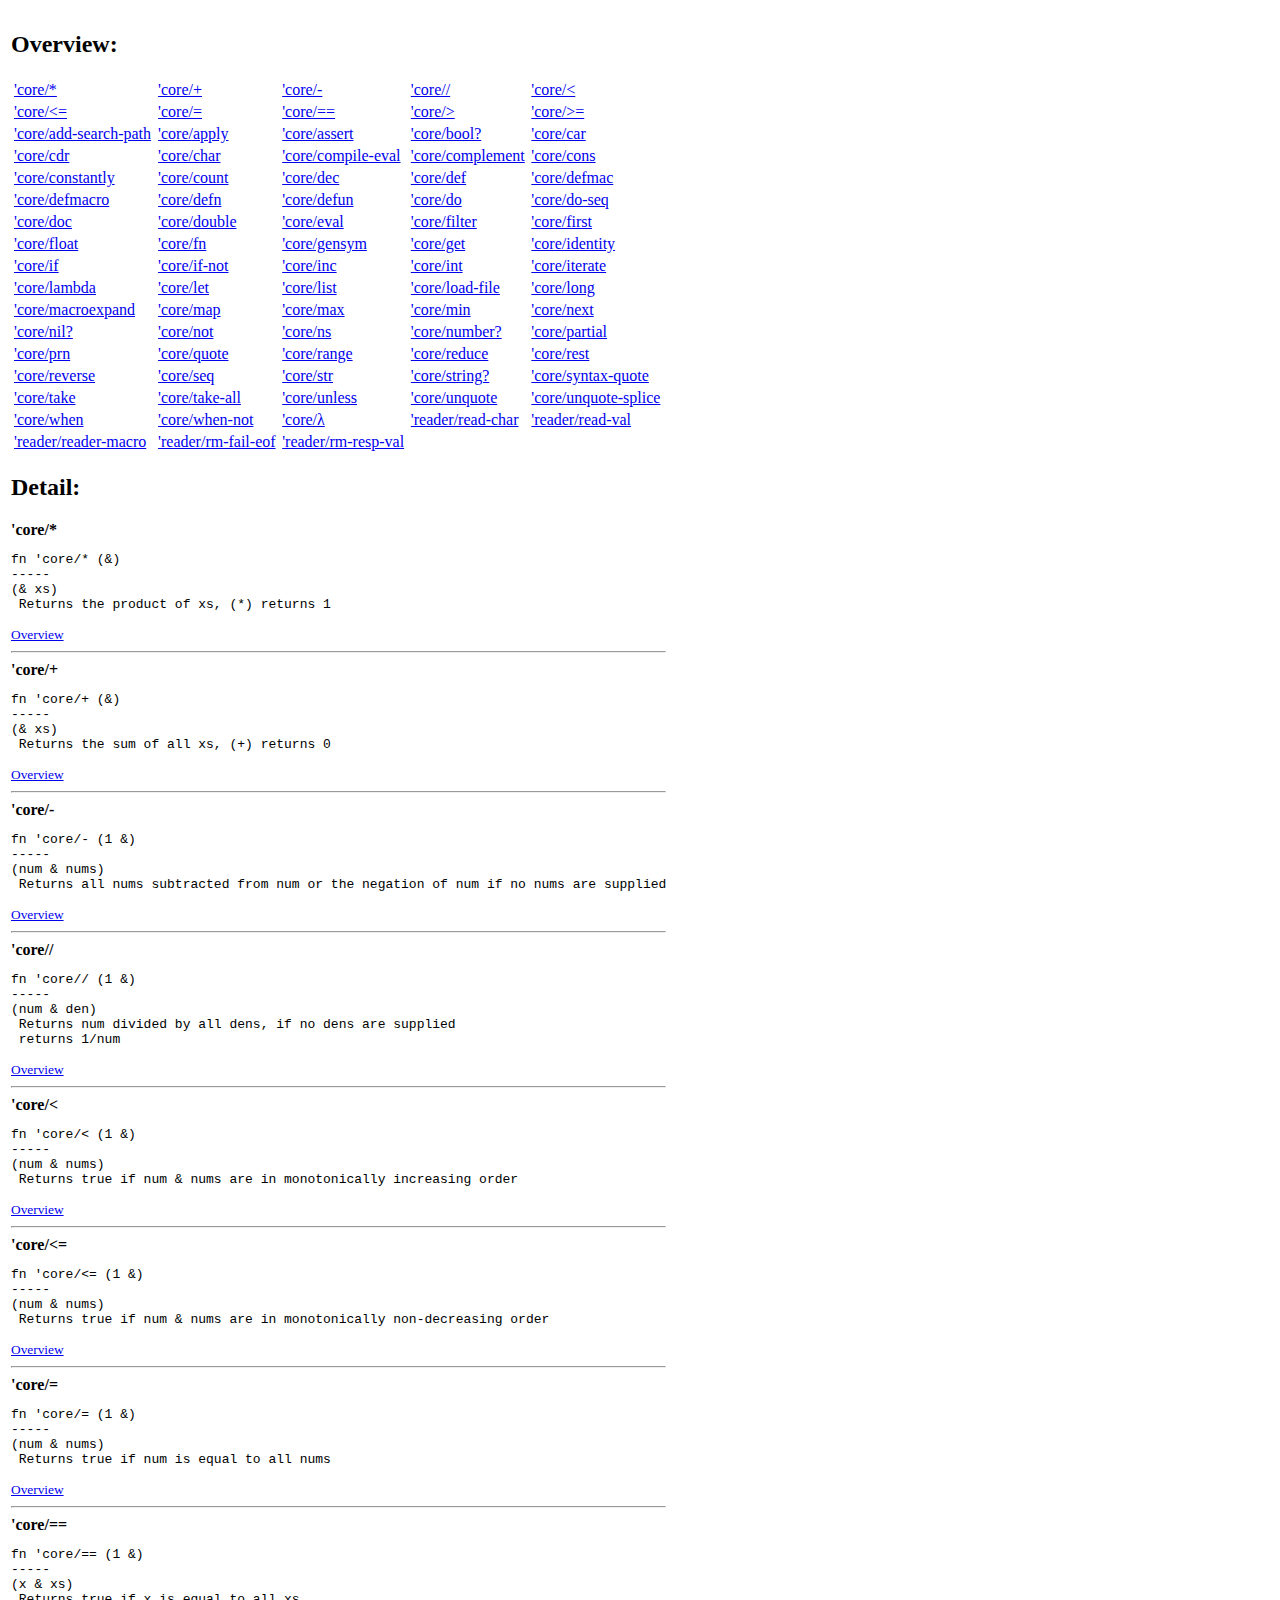
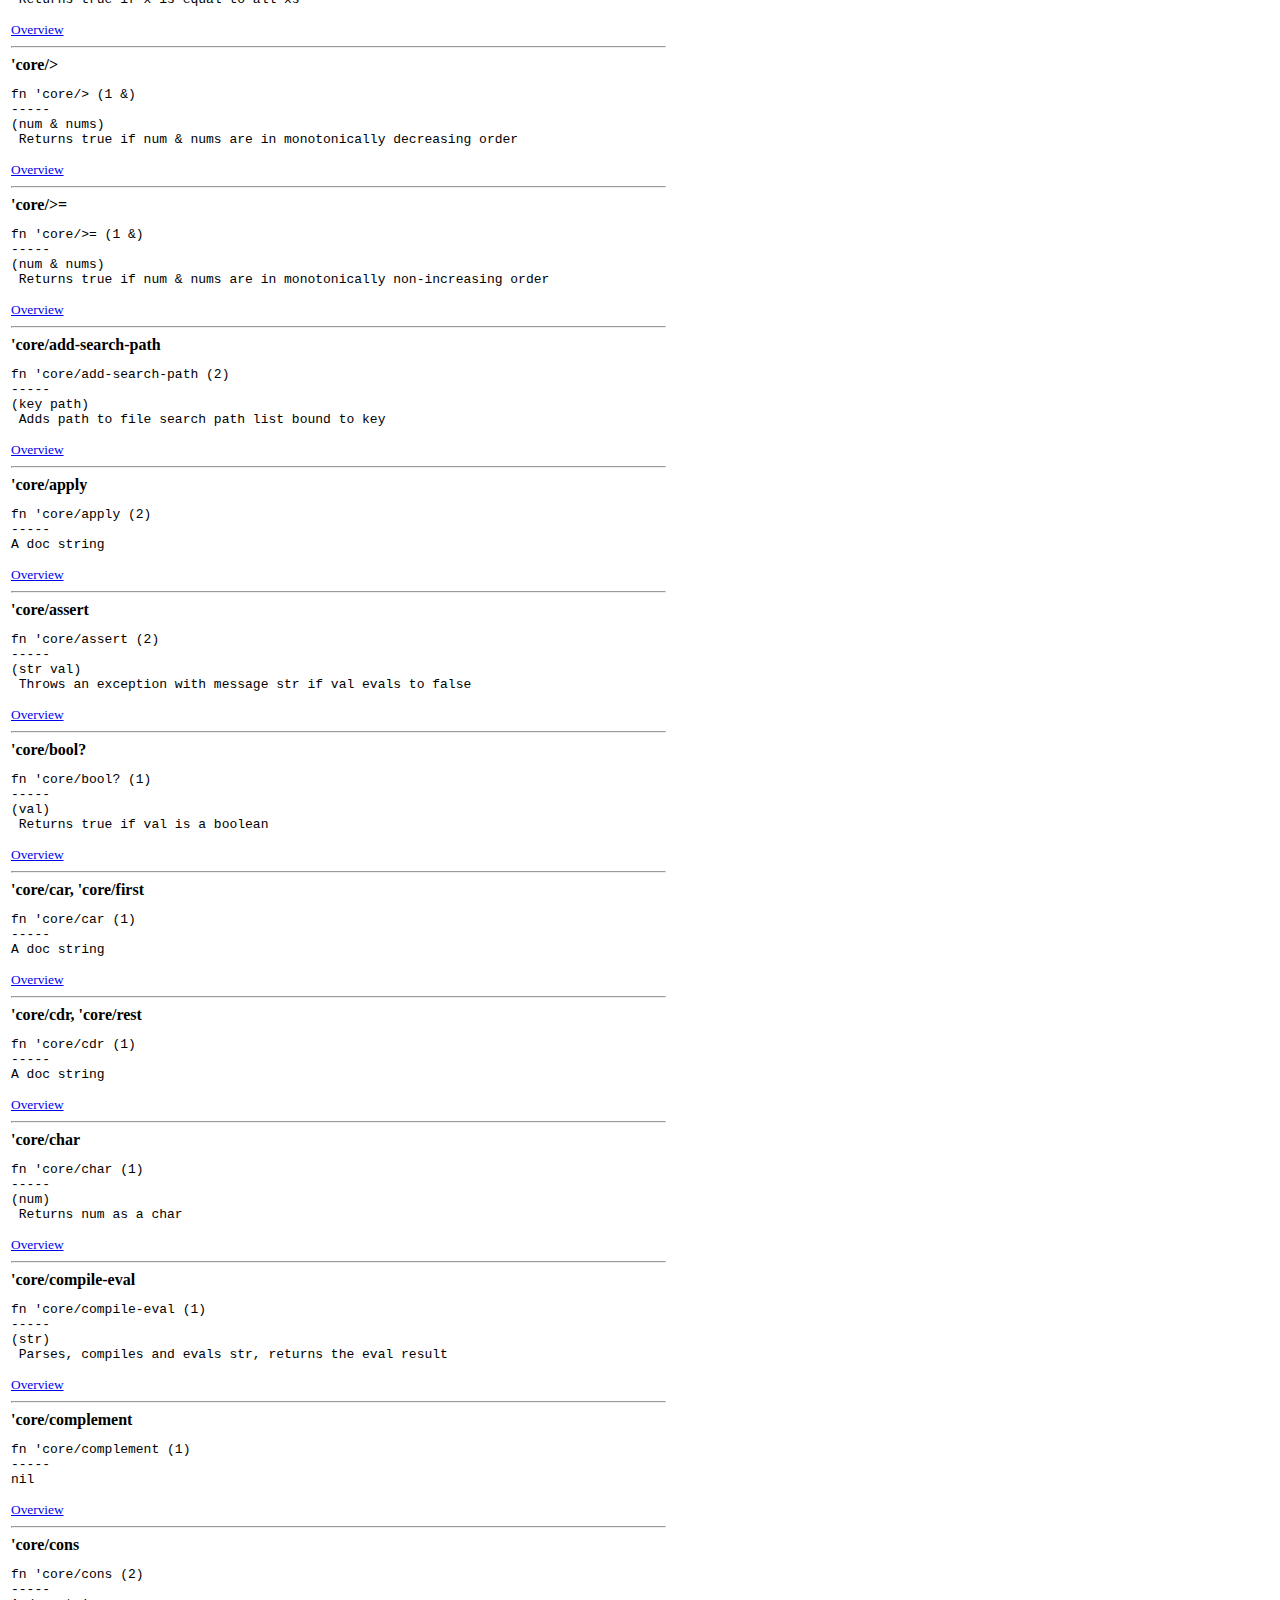
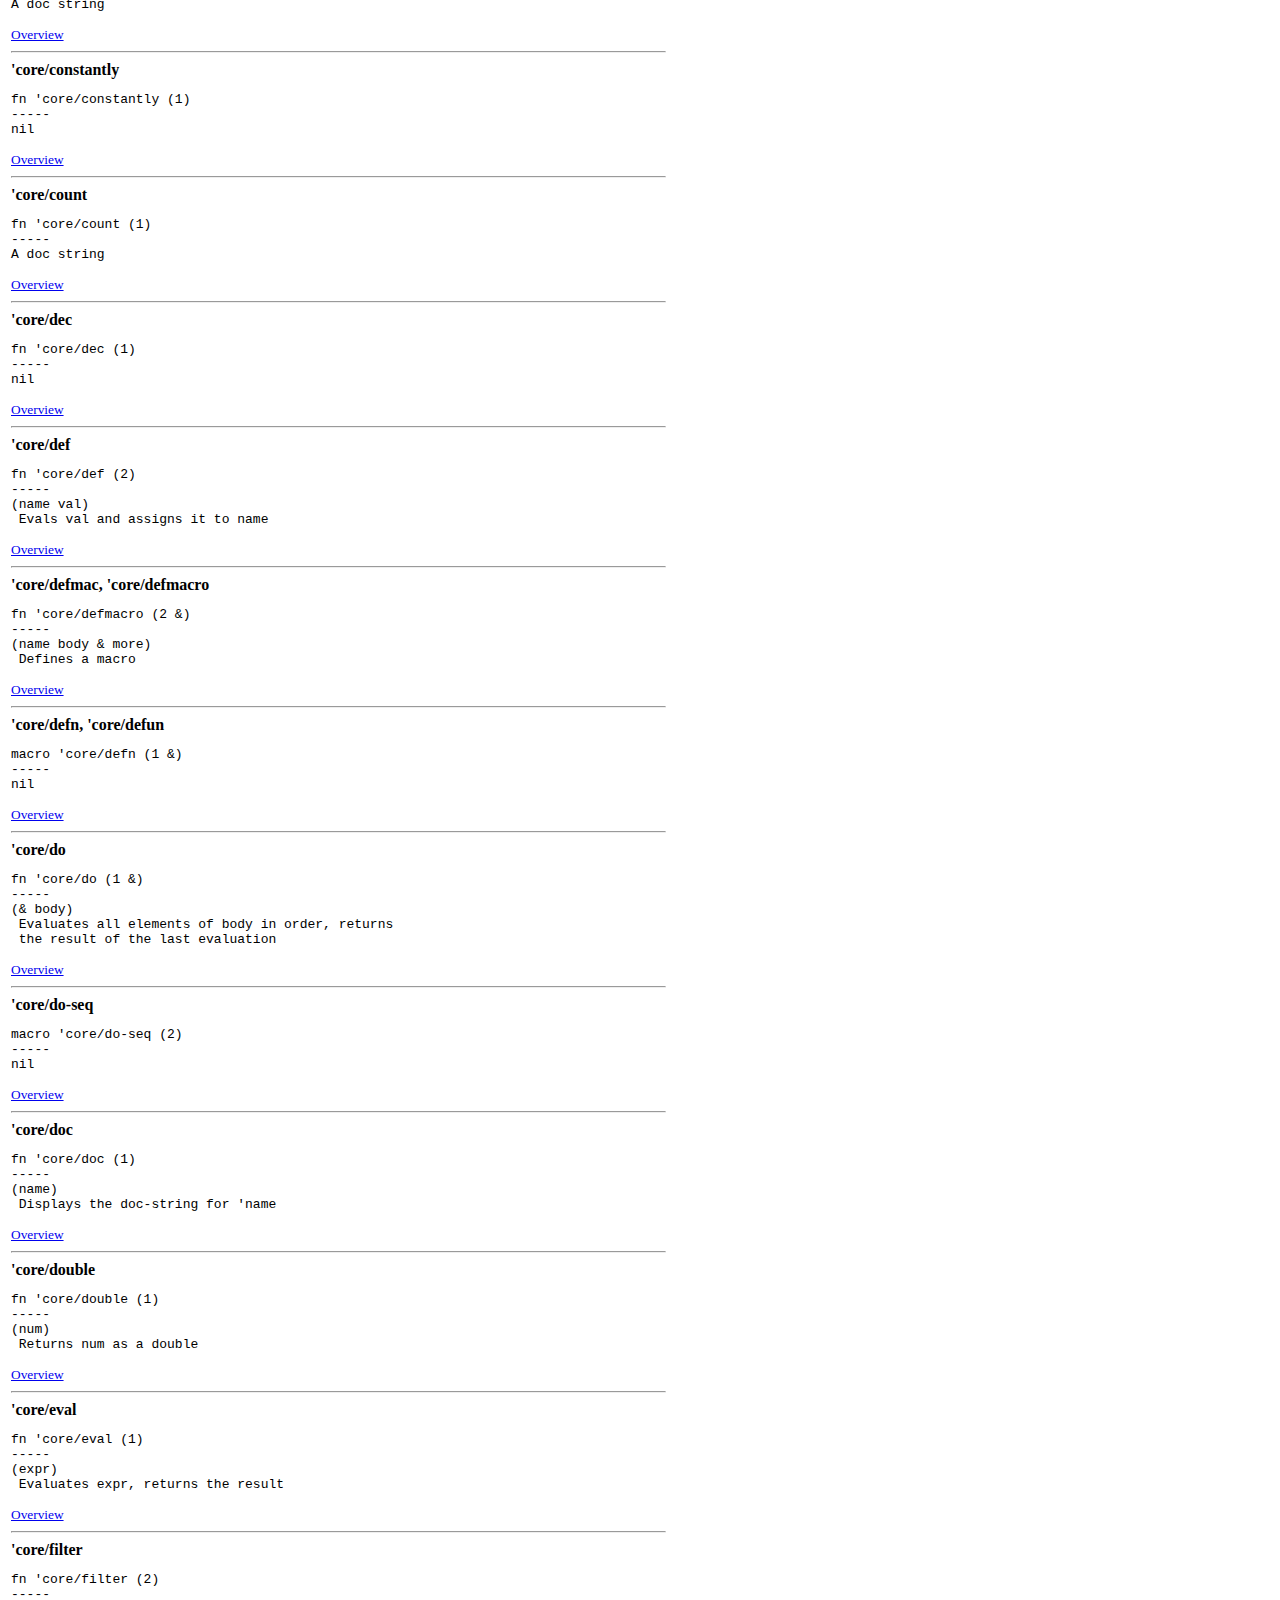
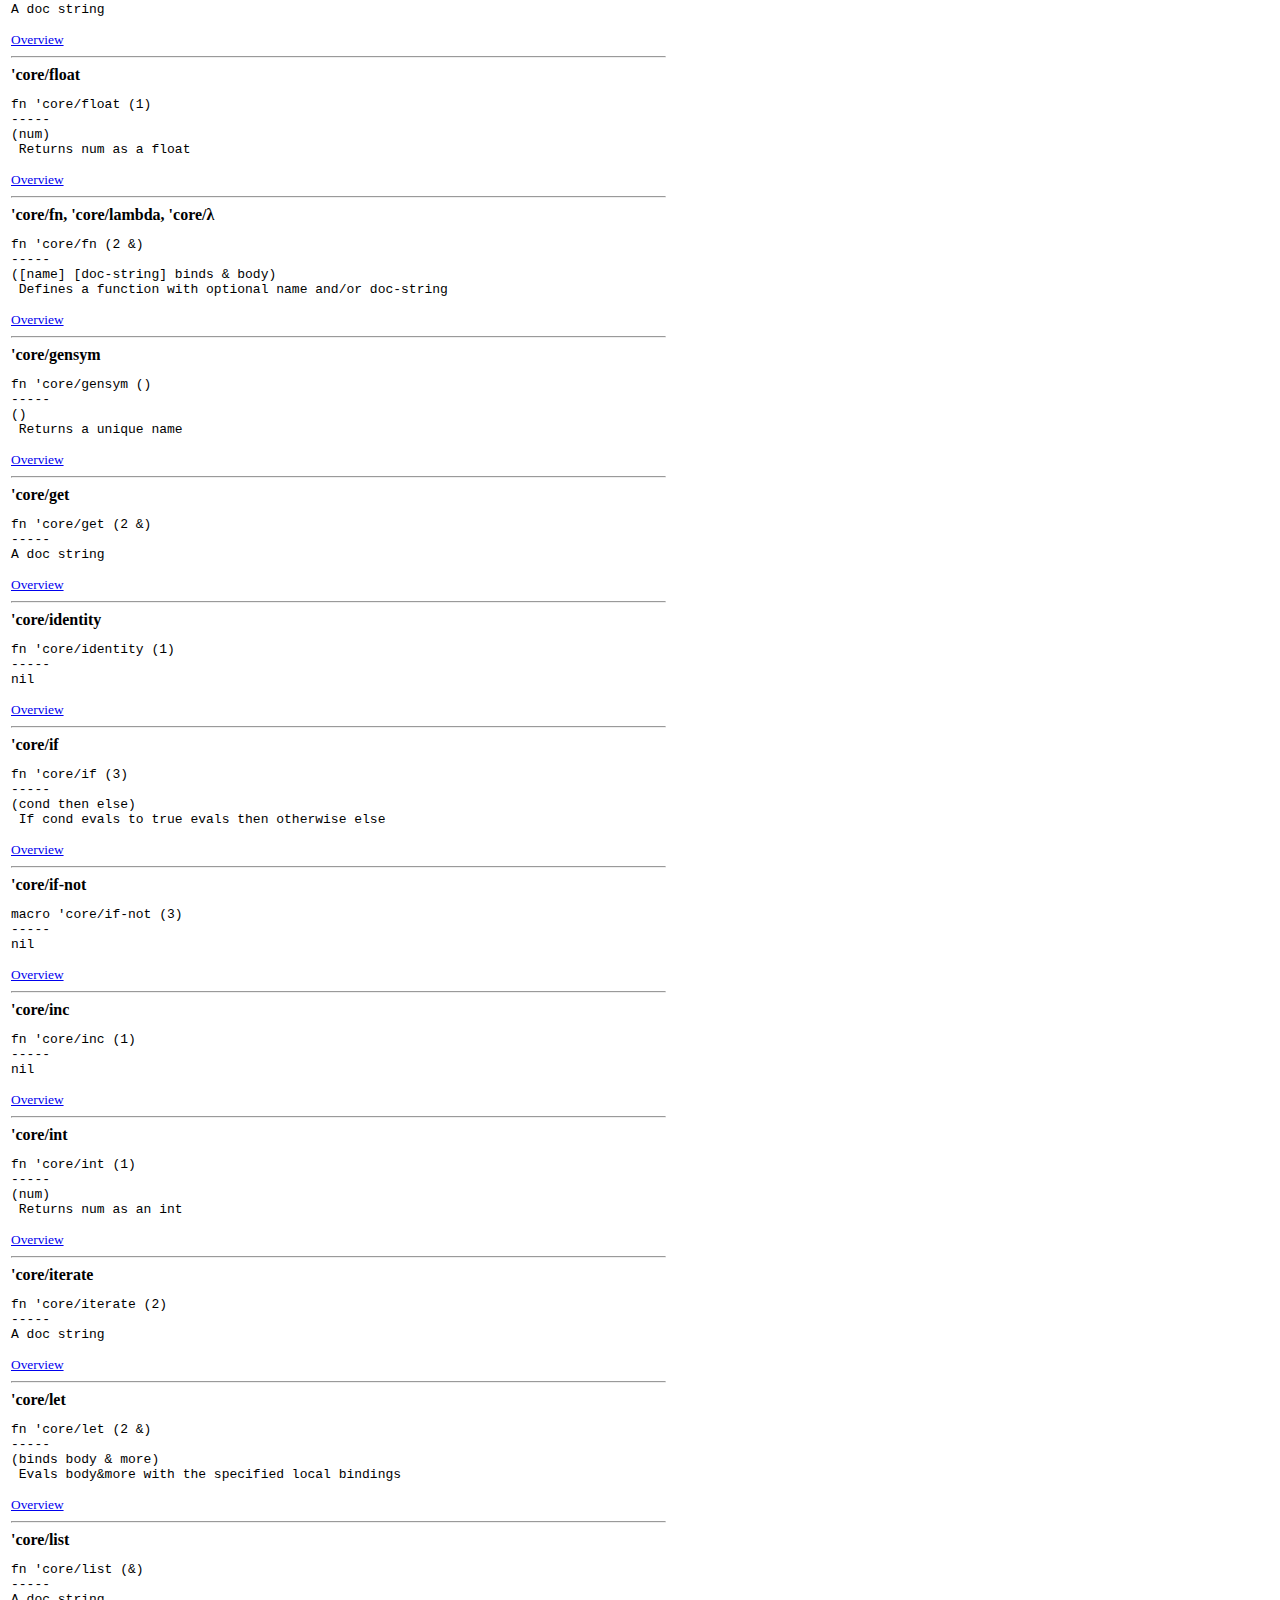
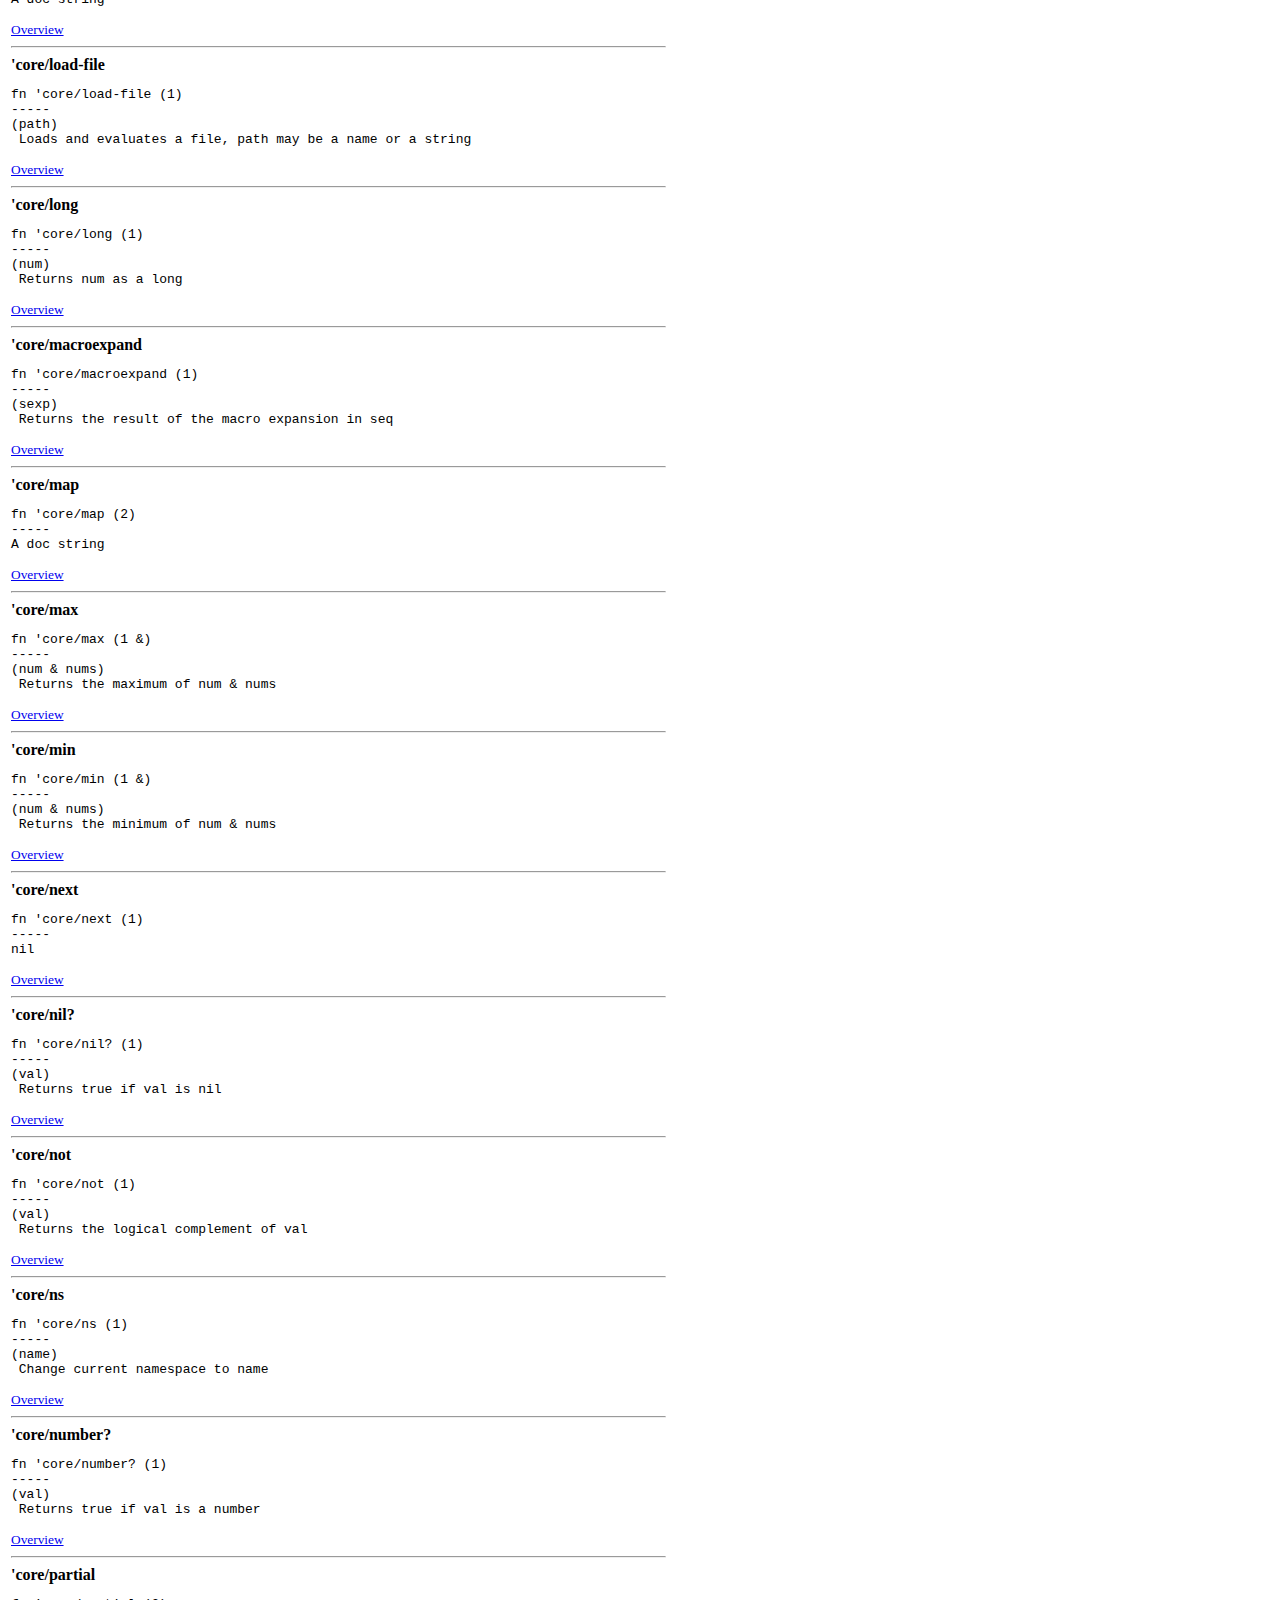
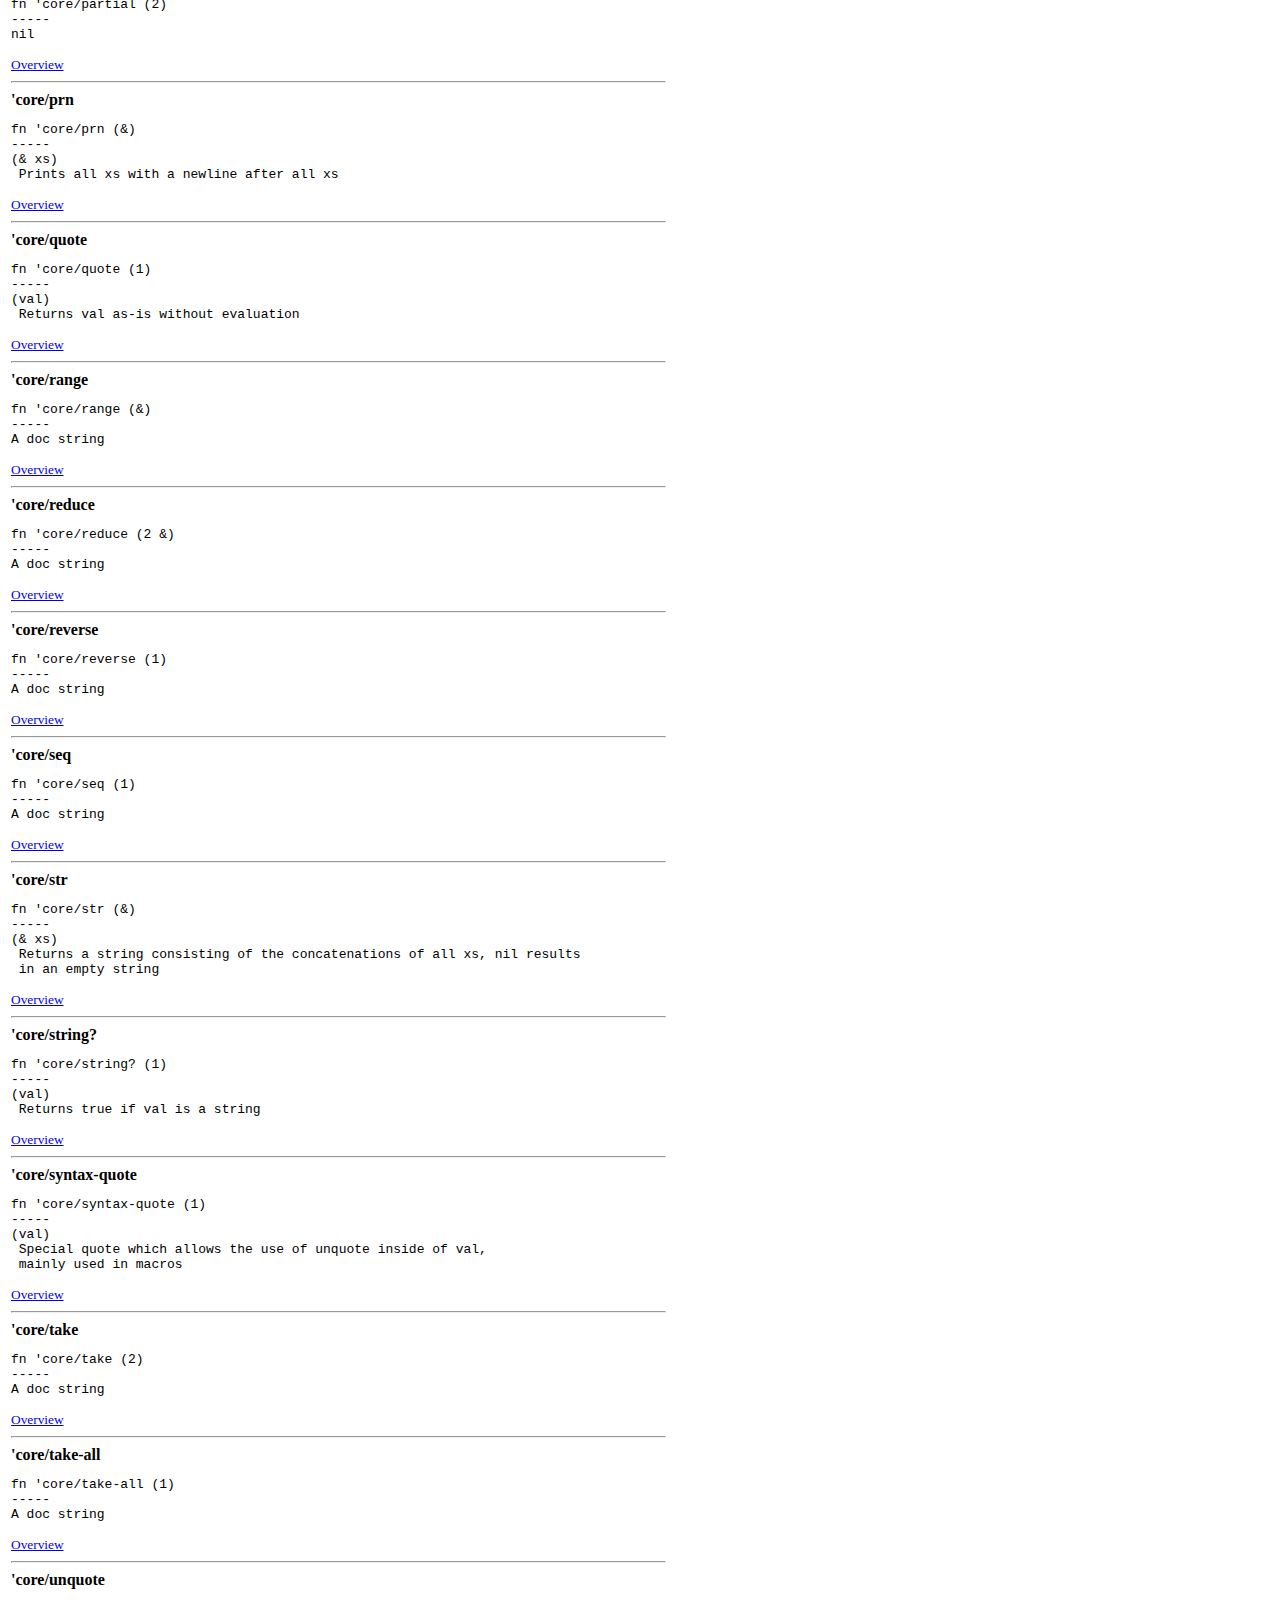
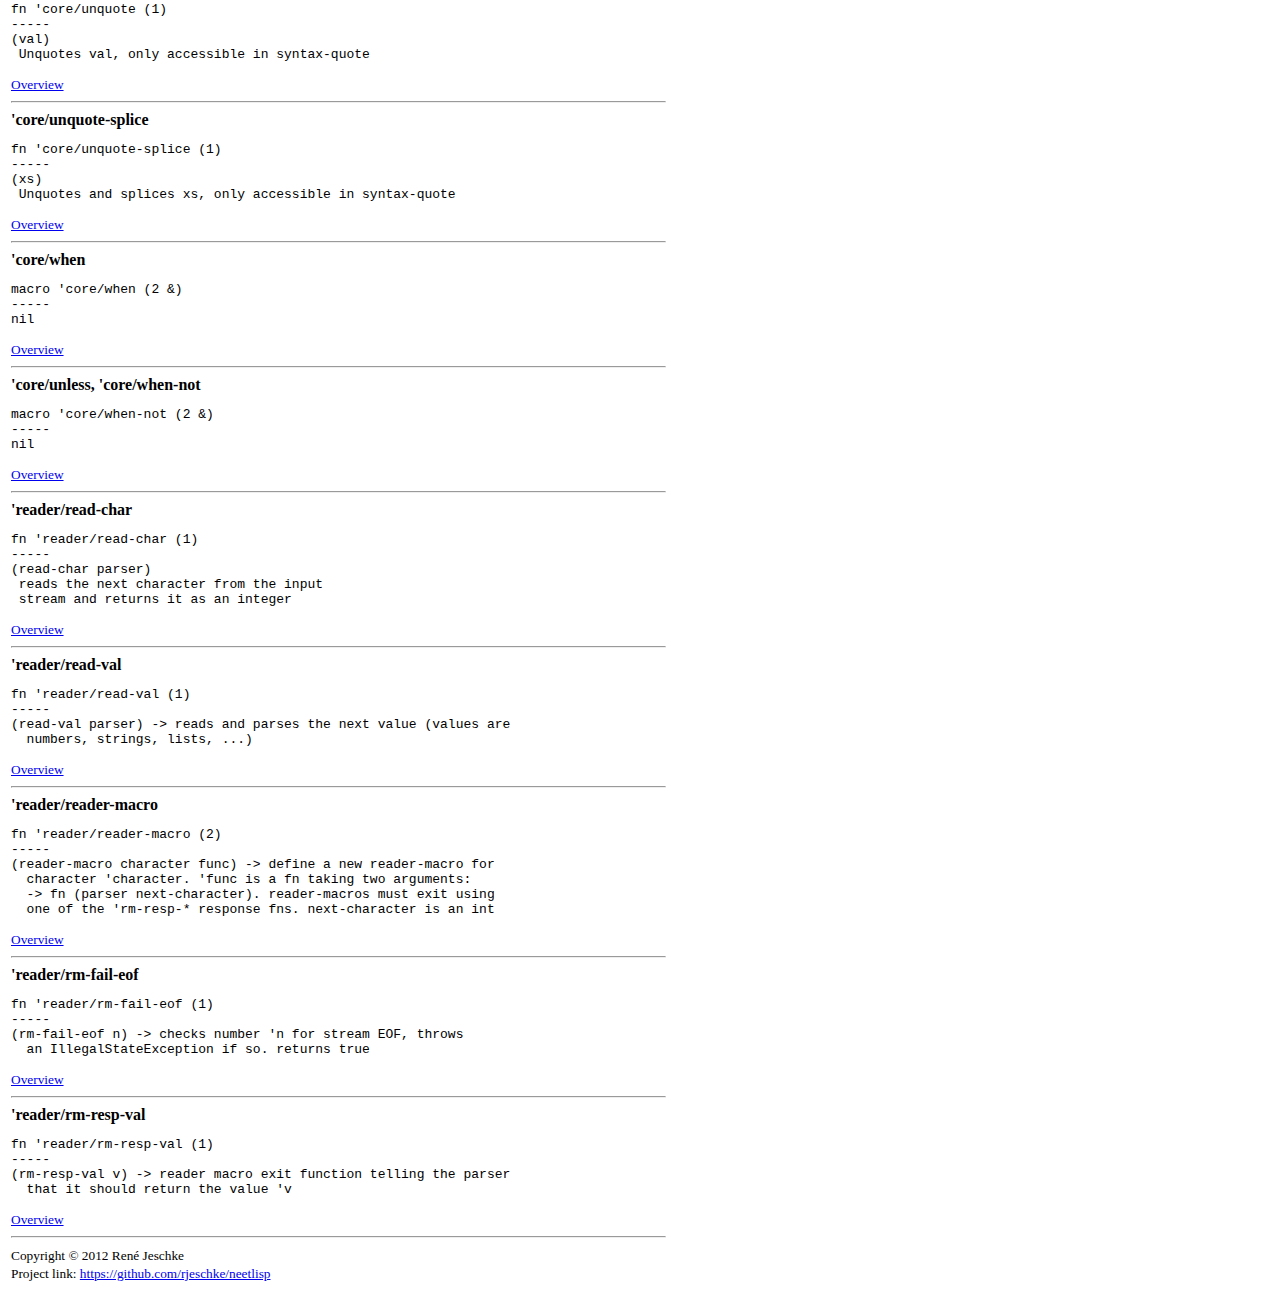
==== neetlisp/index.html @ 645562ec "Updated neetlisp.api" ====
<!DOCTYPE html>
<html>
<head>
<meta charset='utf-8'>
<title>neetlisp API</title>
</head>
<body>
<table width='90em'><tr><td>
<a name='overview'><h2>Overview:</h2></a>
<table width='100%'>
<tr><td><a href="#core%2F*">'core/*</a></td><td><a href="#core%2F%2B">'core/+</a></td><td><a href="#core%2F-">'core/-</a></td><td><a href="#core%2F%2F">'core//</a></td><td><a href="#core%2F%3C">'core/&lt;</a></td></tr>
<tr><td><a href="#core%2F%3C%3D">'core/&lt;=</a></td><td><a href="#core%2F%3D">'core/=</a></td><td><a href="#core%2F%3D%3D">'core/==</a></td><td><a href="#core%2F%3E">'core/&gt;</a></td><td><a href="#core%2F%3E%3D">'core/&gt;=</a></td></tr>
<tr><td><a href="#core%2Fadd-search-path">'core/add-search-path</a></td><td><a href="#core%2Fapply">'core/apply</a></td><td><a href="#core%2Fassert">'core/assert</a></td><td><a href="#core%2Fbool%3F">'core/bool?</a></td><td><a href="#core%2Fcar">'core/car</a></td></tr>
<tr><td><a href="#core%2Fcdr">'core/cdr</a></td><td><a href="#core%2Fchar">'core/char</a></td><td><a href="#core%2Fcompile-eval">'core/compile-eval</a></td><td><a href="#core%2Fcomplement">'core/complement</a></td><td><a href="#core%2Fcons">'core/cons</a></td></tr>
<tr><td><a href="#core%2Fconstantly">'core/constantly</a></td><td><a href="#core%2Fcount">'core/count</a></td><td><a href="#core%2Fdec">'core/dec</a></td><td><a href="#core%2Fdef">'core/def</a></td><td><a href="#core%2Fdefmacro">'core/defmac</a></td></tr>
<tr><td><a href="#core%2Fdefmacro">'core/defmacro</a></td><td><a href="#core%2Fdefn">'core/defn</a></td><td><a href="#core%2Fdefn">'core/defun</a></td><td><a href="#core%2Fdo">'core/do</a></td><td><a href="#core%2Fdo-seq">'core/do-seq</a></td></tr>
<tr><td><a href="#core%2Fdoc">'core/doc</a></td><td><a href="#core%2Fdouble">'core/double</a></td><td><a href="#core%2Feval">'core/eval</a></td><td><a href="#core%2Ffilter">'core/filter</a></td><td><a href="#core%2Fcar">'core/first</a></td></tr>
<tr><td><a href="#core%2Ffloat">'core/float</a></td><td><a href="#core%2Ffn">'core/fn</a></td><td><a href="#core%2Fgensym">'core/gensym</a></td><td><a href="#core%2Fget">'core/get</a></td><td><a href="#core%2Fidentity">'core/identity</a></td></tr>
<tr><td><a href="#core%2Fif">'core/if</a></td><td><a href="#core%2Fif-not">'core/if-not</a></td><td><a href="#core%2Finc">'core/inc</a></td><td><a href="#core%2Fint">'core/int</a></td><td><a href="#core%2Fiterate">'core/iterate</a></td></tr>
<tr><td><a href="#core%2Ffn">'core/lambda</a></td><td><a href="#core%2Flet">'core/let</a></td><td><a href="#core%2Flist">'core/list</a></td><td><a href="#core%2Fload-file">'core/load-file</a></td><td><a href="#core%2Flong">'core/long</a></td></tr>
<tr><td><a href="#core%2Fmacroexpand">'core/macroexpand</a></td><td><a href="#core%2Fmap">'core/map</a></td><td><a href="#core%2Fmax">'core/max</a></td><td><a href="#core%2Fmin">'core/min</a></td><td><a href="#core%2Fnext">'core/next</a></td></tr>
<tr><td><a href="#core%2Fnil%3F">'core/nil?</a></td><td><a href="#core%2Fnot">'core/not</a></td><td><a href="#core%2Fns">'core/ns</a></td><td><a href="#core%2Fnumber%3F">'core/number?</a></td><td><a href="#core%2Fpartial">'core/partial</a></td></tr>
<tr><td><a href="#core%2Fprn">'core/prn</a></td><td><a href="#core%2Fquote">'core/quote</a></td><td><a href="#core%2Frange">'core/range</a></td><td><a href="#core%2Freduce">'core/reduce</a></td><td><a href="#core%2Fcdr">'core/rest</a></td></tr>
<tr><td><a href="#core%2Freverse">'core/reverse</a></td><td><a href="#core%2Fseq">'core/seq</a></td><td><a href="#core%2Fstr">'core/str</a></td><td><a href="#core%2Fstring%3F">'core/string?</a></td><td><a href="#core%2Fsyntax-quote">'core/syntax-quote</a></td></tr>
<tr><td><a href="#core%2Ftake">'core/take</a></td><td><a href="#core%2Ftake-all">'core/take-all</a></td><td><a href="#core%2Fwhen-not">'core/unless</a></td><td><a href="#core%2Funquote">'core/unquote</a></td><td><a href="#core%2Funquote-splice">'core/unquote-splice</a></td></tr>
<tr><td><a href="#core%2Fwhen">'core/when</a></td><td><a href="#core%2Fwhen-not">'core/when-not</a></td><td><a href="#core%2Ffn">'core/λ</a></td><td><a href="#reader%2Fread-char">'reader/read-char</a></td><td><a href="#reader%2Fread-val">'reader/read-val</a></td></tr>
<tr><td><a href="#reader%2Freader-macro">'reader/reader-macro</a></td><td><a href="#reader%2Frm-fail-eof">'reader/rm-fail-eof</a></td><td><a href="#reader%2Frm-resp-val">'reader/rm-resp-val</a></td><td>&nbsp;</td><td>&nbsp;</td></tr>
</table>
<h2>Detail:</h2>
<b><a name="core%2F*">'core/*</a></b></br>
<pre>fn 'core/* (&amp;)
-----
(&amp; xs)
 Returns the product of xs, (*) returns 1</pre><small><a href='#overview'>Overview</a></small>
<hr>
<b><a name="core%2F%2B">'core/+</a></b></br>
<pre>fn 'core/+ (&amp;)
-----
(&amp; xs)
 Returns the sum of all xs, (+) returns 0</pre><small><a href='#overview'>Overview</a></small>
<hr>
<b><a name="core%2F-">'core/-</a></b></br>
<pre>fn 'core/- (1 &amp;)
-----
(num &amp; nums)
 Returns all nums subtracted from num or the negation of num if no nums are supplied</pre><small><a href='#overview'>Overview</a></small>
<hr>
<b><a name="core%2F%2F">'core//</a></b></br>
<pre>fn 'core// (1 &amp;)
-----
(num &amp; den)
 Returns num divided by all dens, if no dens are supplied
 returns 1/num</pre><small><a href='#overview'>Overview</a></small>
<hr>
<b><a name="core%2F%3C">'core/&lt;</a></b></br>
<pre>fn 'core/&lt; (1 &amp;)
-----
(num &amp; nums)
 Returns true if num &amp; nums are in monotonically increasing order</pre><small><a href='#overview'>Overview</a></small>
<hr>
<b><a name="core%2F%3C%3D">'core/&lt;=</a></b></br>
<pre>fn 'core/&lt;= (1 &amp;)
-----
(num &amp; nums)
 Returns true if num &amp; nums are in monotonically non-decreasing order</pre><small><a href='#overview'>Overview</a></small>
<hr>
<b><a name="core%2F%3D">'core/=</a></b></br>
<pre>fn 'core/= (1 &amp;)
-----
(num &amp; nums)
 Returns true if num is equal to all nums</pre><small><a href='#overview'>Overview</a></small>
<hr>
<b><a name="core%2F%3D%3D">'core/==</a></b></br>
<pre>fn 'core/== (1 &amp;)
-----
(x &amp; xs)
 Returns true if x is equal to all xs</pre><small><a href='#overview'>Overview</a></small>
<hr>
<b><a name="core%2F%3E">'core/&gt;</a></b></br>
<pre>fn 'core/&gt; (1 &amp;)
-----
(num &amp; nums)
 Returns true if num &amp; nums are in monotonically decreasing order</pre><small><a href='#overview'>Overview</a></small>
<hr>
<b><a name="core%2F%3E%3D">'core/&gt;=</a></b></br>
<pre>fn 'core/&gt;= (1 &amp;)
-----
(num &amp; nums)
 Returns true if num &amp; nums are in monotonically non-increasing order</pre><small><a href='#overview'>Overview</a></small>
<hr>
<b><a name="core%2Fadd-search-path">'core/add-search-path</a></b></br>
<pre>fn 'core/add-search-path (2)
-----
(key path)
 Adds path to file search path list bound to key</pre><small><a href='#overview'>Overview</a></small>
<hr>
<b><a name="core%2Fapply">'core/apply</a></b></br>
<pre>fn 'core/apply (2)
-----
A doc string</pre><small><a href='#overview'>Overview</a></small>
<hr>
<b><a name="core%2Fassert">'core/assert</a></b></br>
<pre>fn 'core/assert (2)
-----
(str val)
 Throws an exception with message str if val evals to false</pre><small><a href='#overview'>Overview</a></small>
<hr>
<b><a name="core%2Fbool%3F">'core/bool?</a></b></br>
<pre>fn 'core/bool? (1)
-----
(val)
 Returns true if val is a boolean</pre><small><a href='#overview'>Overview</a></small>
<hr>
<b><a name="core%2Fcar">'core/car, 'core/first</a></b></br>
<pre>fn 'core/car (1)
-----
A doc string</pre><small><a href='#overview'>Overview</a></small>
<hr>
<b><a name="core%2Fcdr">'core/cdr, 'core/rest</a></b></br>
<pre>fn 'core/cdr (1)
-----
A doc string</pre><small><a href='#overview'>Overview</a></small>
<hr>
<b><a name="core%2Fchar">'core/char</a></b></br>
<pre>fn 'core/char (1)
-----
(num)
 Returns num as a char</pre><small><a href='#overview'>Overview</a></small>
<hr>
<b><a name="core%2Fcompile-eval">'core/compile-eval</a></b></br>
<pre>fn 'core/compile-eval (1)
-----
(str)
 Parses, compiles and evals str, returns the eval result</pre><small><a href='#overview'>Overview</a></small>
<hr>
<b><a name="core%2Fcomplement">'core/complement</a></b></br>
<pre>fn 'core/complement (1)
-----
nil</pre><small><a href='#overview'>Overview</a></small>
<hr>
<b><a name="core%2Fcons">'core/cons</a></b></br>
<pre>fn 'core/cons (2)
-----
A doc string</pre><small><a href='#overview'>Overview</a></small>
<hr>
<b><a name="core%2Fconstantly">'core/constantly</a></b></br>
<pre>fn 'core/constantly (1)
-----
nil</pre><small><a href='#overview'>Overview</a></small>
<hr>
<b><a name="core%2Fcount">'core/count</a></b></br>
<pre>fn 'core/count (1)
-----
A doc string</pre><small><a href='#overview'>Overview</a></small>
<hr>
<b><a name="core%2Fdec">'core/dec</a></b></br>
<pre>fn 'core/dec (1)
-----
nil</pre><small><a href='#overview'>Overview</a></small>
<hr>
<b><a name="core%2Fdef">'core/def</a></b></br>
<pre>fn 'core/def (2)
-----
(name val)
 Evals val and assigns it to name</pre><small><a href='#overview'>Overview</a></small>
<hr>
<b><a name="core%2Fdefmacro">'core/defmac, 'core/defmacro</a></b></br>
<pre>fn 'core/defmacro (2 &amp;)
-----
(name body &amp; more)
 Defines a macro</pre><small><a href='#overview'>Overview</a></small>
<hr>
<b><a name="core%2Fdefn">'core/defn, 'core/defun</a></b></br>
<pre>macro 'core/defn (1 &amp;)
-----
nil</pre><small><a href='#overview'>Overview</a></small>
<hr>
<b><a name="core%2Fdo">'core/do</a></b></br>
<pre>fn 'core/do (1 &amp;)
-----
(&amp; body)
 Evaluates all elements of body in order, returns
 the result of the last evaluation</pre><small><a href='#overview'>Overview</a></small>
<hr>
<b><a name="core%2Fdo-seq">'core/do-seq</a></b></br>
<pre>macro 'core/do-seq (2)
-----
nil</pre><small><a href='#overview'>Overview</a></small>
<hr>
<b><a name="core%2Fdoc">'core/doc</a></b></br>
<pre>fn 'core/doc (1)
-----
(name)
 Displays the doc-string for 'name</pre><small><a href='#overview'>Overview</a></small>
<hr>
<b><a name="core%2Fdouble">'core/double</a></b></br>
<pre>fn 'core/double (1)
-----
(num)
 Returns num as a double</pre><small><a href='#overview'>Overview</a></small>
<hr>
<b><a name="core%2Feval">'core/eval</a></b></br>
<pre>fn 'core/eval (1)
-----
(expr)
 Evaluates expr, returns the result</pre><small><a href='#overview'>Overview</a></small>
<hr>
<b><a name="core%2Ffilter">'core/filter</a></b></br>
<pre>fn 'core/filter (2)
-----
A doc string</pre><small><a href='#overview'>Overview</a></small>
<hr>
<b><a name="core%2Ffloat">'core/float</a></b></br>
<pre>fn 'core/float (1)
-----
(num)
 Returns num as a float</pre><small><a href='#overview'>Overview</a></small>
<hr>
<b><a name="core%2Ffn">'core/fn, 'core/lambda, 'core/λ</a></b></br>
<pre>fn 'core/fn (2 &amp;)
-----
([name] [doc-string] binds &amp; body)
 Defines a function with optional name and/or doc-string</pre><small><a href='#overview'>Overview</a></small>
<hr>
<b><a name="core%2Fgensym">'core/gensym</a></b></br>
<pre>fn 'core/gensym ()
-----
()
 Returns a unique name</pre><small><a href='#overview'>Overview</a></small>
<hr>
<b><a name="core%2Fget">'core/get</a></b></br>
<pre>fn 'core/get (2 &amp;)
-----
A doc string</pre><small><a href='#overview'>Overview</a></small>
<hr>
<b><a name="core%2Fidentity">'core/identity</a></b></br>
<pre>fn 'core/identity (1)
-----
nil</pre><small><a href='#overview'>Overview</a></small>
<hr>
<b><a name="core%2Fif">'core/if</a></b></br>
<pre>fn 'core/if (3)
-----
(cond then else)
 If cond evals to true evals then otherwise else</pre><small><a href='#overview'>Overview</a></small>
<hr>
<b><a name="core%2Fif-not">'core/if-not</a></b></br>
<pre>macro 'core/if-not (3)
-----
nil</pre><small><a href='#overview'>Overview</a></small>
<hr>
<b><a name="core%2Finc">'core/inc</a></b></br>
<pre>fn 'core/inc (1)
-----
nil</pre><small><a href='#overview'>Overview</a></small>
<hr>
<b><a name="core%2Fint">'core/int</a></b></br>
<pre>fn 'core/int (1)
-----
(num)
 Returns num as an int</pre><small><a href='#overview'>Overview</a></small>
<hr>
<b><a name="core%2Fiterate">'core/iterate</a></b></br>
<pre>fn 'core/iterate (2)
-----
A doc string</pre><small><a href='#overview'>Overview</a></small>
<hr>
<b><a name="core%2Flet">'core/let</a></b></br>
<pre>fn 'core/let (2 &amp;)
-----
(binds body &amp; more)
 Evals body&amp;more with the specified local bindings</pre><small><a href='#overview'>Overview</a></small>
<hr>
<b><a name="core%2Flist">'core/list</a></b></br>
<pre>fn 'core/list (&amp;)
-----
A doc string</pre><small><a href='#overview'>Overview</a></small>
<hr>
<b><a name="core%2Fload-file">'core/load-file</a></b></br>
<pre>fn 'core/load-file (1)
-----
(path)
 Loads and evaluates a file, path may be a name or a string</pre><small><a href='#overview'>Overview</a></small>
<hr>
<b><a name="core%2Flong">'core/long</a></b></br>
<pre>fn 'core/long (1)
-----
(num)
 Returns num as a long</pre><small><a href='#overview'>Overview</a></small>
<hr>
<b><a name="core%2Fmacroexpand">'core/macroexpand</a></b></br>
<pre>fn 'core/macroexpand (1)
-----
(sexp)
 Returns the result of the macro expansion in seq</pre><small><a href='#overview'>Overview</a></small>
<hr>
<b><a name="core%2Fmap">'core/map</a></b></br>
<pre>fn 'core/map (2)
-----
A doc string</pre><small><a href='#overview'>Overview</a></small>
<hr>
<b><a name="core%2Fmax">'core/max</a></b></br>
<pre>fn 'core/max (1 &amp;)
-----
(num &amp; nums)
 Returns the maximum of num &amp; nums</pre><small><a href='#overview'>Overview</a></small>
<hr>
<b><a name="core%2Fmin">'core/min</a></b></br>
<pre>fn 'core/min (1 &amp;)
-----
(num &amp; nums)
 Returns the minimum of num &amp; nums</pre><small><a href='#overview'>Overview</a></small>
<hr>
<b><a name="core%2Fnext">'core/next</a></b></br>
<pre>fn 'core/next (1)
-----
nil</pre><small><a href='#overview'>Overview</a></small>
<hr>
<b><a name="core%2Fnil%3F">'core/nil?</a></b></br>
<pre>fn 'core/nil? (1)
-----
(val)
 Returns true if val is nil</pre><small><a href='#overview'>Overview</a></small>
<hr>
<b><a name="core%2Fnot">'core/not</a></b></br>
<pre>fn 'core/not (1)
-----
(val)
 Returns the logical complement of val</pre><small><a href='#overview'>Overview</a></small>
<hr>
<b><a name="core%2Fns">'core/ns</a></b></br>
<pre>fn 'core/ns (1)
-----
(name)
 Change current namespace to name</pre><small><a href='#overview'>Overview</a></small>
<hr>
<b><a name="core%2Fnumber%3F">'core/number?</a></b></br>
<pre>fn 'core/number? (1)
-----
(val)
 Returns true if val is a number</pre><small><a href='#overview'>Overview</a></small>
<hr>
<b><a name="core%2Fpartial">'core/partial</a></b></br>
<pre>fn 'core/partial (2)
-----
nil</pre><small><a href='#overview'>Overview</a></small>
<hr>
<b><a name="core%2Fprn">'core/prn</a></b></br>
<pre>fn 'core/prn (&amp;)
-----
(&amp; xs)
 Prints all xs with a newline after all xs</pre><small><a href='#overview'>Overview</a></small>
<hr>
<b><a name="core%2Fquote">'core/quote</a></b></br>
<pre>fn 'core/quote (1)
-----
(val)
 Returns val as-is without evaluation</pre><small><a href='#overview'>Overview</a></small>
<hr>
<b><a name="core%2Frange">'core/range</a></b></br>
<pre>fn 'core/range (&amp;)
-----
A doc string</pre><small><a href='#overview'>Overview</a></small>
<hr>
<b><a name="core%2Freduce">'core/reduce</a></b></br>
<pre>fn 'core/reduce (2 &amp;)
-----
A doc string</pre><small><a href='#overview'>Overview</a></small>
<hr>
<b><a name="core%2Freverse">'core/reverse</a></b></br>
<pre>fn 'core/reverse (1)
-----
A doc string</pre><small><a href='#overview'>Overview</a></small>
<hr>
<b><a name="core%2Fseq">'core/seq</a></b></br>
<pre>fn 'core/seq (1)
-----
A doc string</pre><small><a href='#overview'>Overview</a></small>
<hr>
<b><a name="core%2Fstr">'core/str</a></b></br>
<pre>fn 'core/str (&amp;)
-----
(&amp; xs)
 Returns a string consisting of the concatenations of all xs, nil results
 in an empty string</pre><small><a href='#overview'>Overview</a></small>
<hr>
<b><a name="core%2Fstring%3F">'core/string?</a></b></br>
<pre>fn 'core/string? (1)
-----
(val)
 Returns true if val is a string</pre><small><a href='#overview'>Overview</a></small>
<hr>
<b><a name="core%2Fsyntax-quote">'core/syntax-quote</a></b></br>
<pre>fn 'core/syntax-quote (1)
-----
(val)
 Special quote which allows the use of unquote inside of val,
 mainly used in macros</pre><small><a href='#overview'>Overview</a></small>
<hr>
<b><a name="core%2Ftake">'core/take</a></b></br>
<pre>fn 'core/take (2)
-----
A doc string</pre><small><a href='#overview'>Overview</a></small>
<hr>
<b><a name="core%2Ftake-all">'core/take-all</a></b></br>
<pre>fn 'core/take-all (1)
-----
A doc string</pre><small><a href='#overview'>Overview</a></small>
<hr>
<b><a name="core%2Funquote">'core/unquote</a></b></br>
<pre>fn 'core/unquote (1)
-----
(val)
 Unquotes val, only accessible in syntax-quote</pre><small><a href='#overview'>Overview</a></small>
<hr>
<b><a name="core%2Funquote-splice">'core/unquote-splice</a></b></br>
<pre>fn 'core/unquote-splice (1)
-----
(xs)
 Unquotes and splices xs, only accessible in syntax-quote</pre><small><a href='#overview'>Overview</a></small>
<hr>
<b><a name="core%2Fwhen">'core/when</a></b></br>
<pre>macro 'core/when (2 &amp;)
-----
nil</pre><small><a href='#overview'>Overview</a></small>
<hr>
<b><a name="core%2Fwhen-not">'core/unless, 'core/when-not</a></b></br>
<pre>macro 'core/when-not (2 &amp;)
-----
nil</pre><small><a href='#overview'>Overview</a></small>
<hr>
<b><a name="reader%2Fread-char">'reader/read-char</a></b></br>
<pre>fn 'reader/read-char (1)
-----
(read-char parser)
 reads the next character from the input
 stream and returns it as an integer</pre><small><a href='#overview'>Overview</a></small>
<hr>
<b><a name="reader%2Fread-val">'reader/read-val</a></b></br>
<pre>fn 'reader/read-val (1)
-----
(read-val parser) -&gt; reads and parses the next value (values are
  numbers, strings, lists, ...)</pre><small><a href='#overview'>Overview</a></small>
<hr>
<b><a name="reader%2Freader-macro">'reader/reader-macro</a></b></br>
<pre>fn 'reader/reader-macro (2)
-----
(reader-macro character func) -&gt; define a new reader-macro for
  character 'character. 'func is a fn taking two arguments:
  -&gt; fn (parser next-character). reader-macros must exit using
  one of the 'rm-resp-* response fns. next-character is an int</pre><small><a href='#overview'>Overview</a></small>
<hr>
<b><a name="reader%2Frm-fail-eof">'reader/rm-fail-eof</a></b></br>
<pre>fn 'reader/rm-fail-eof (1)
-----
(rm-fail-eof n) -&gt; checks number 'n for stream EOF, throws
  an IllegalStateException if so. returns true</pre><small><a href='#overview'>Overview</a></small>
<hr>
<b><a name="reader%2Frm-resp-val">'reader/rm-resp-val</a></b></br>
<pre>fn 'reader/rm-resp-val (1)
-----
(rm-resp-val v) -&gt; reader macro exit function telling the parser
  that it should return the value 'v</pre><small><a href='#overview'>Overview</a></small>
<hr>
<small>Copyright &copy; 2012 René Jeschke</br>
Project link: <a href='https://github.com/rjeschke/neetlisp'>https://github.com/rjeschke/neetlisp</a></br></small></td></tr></table>
</body>
</html>
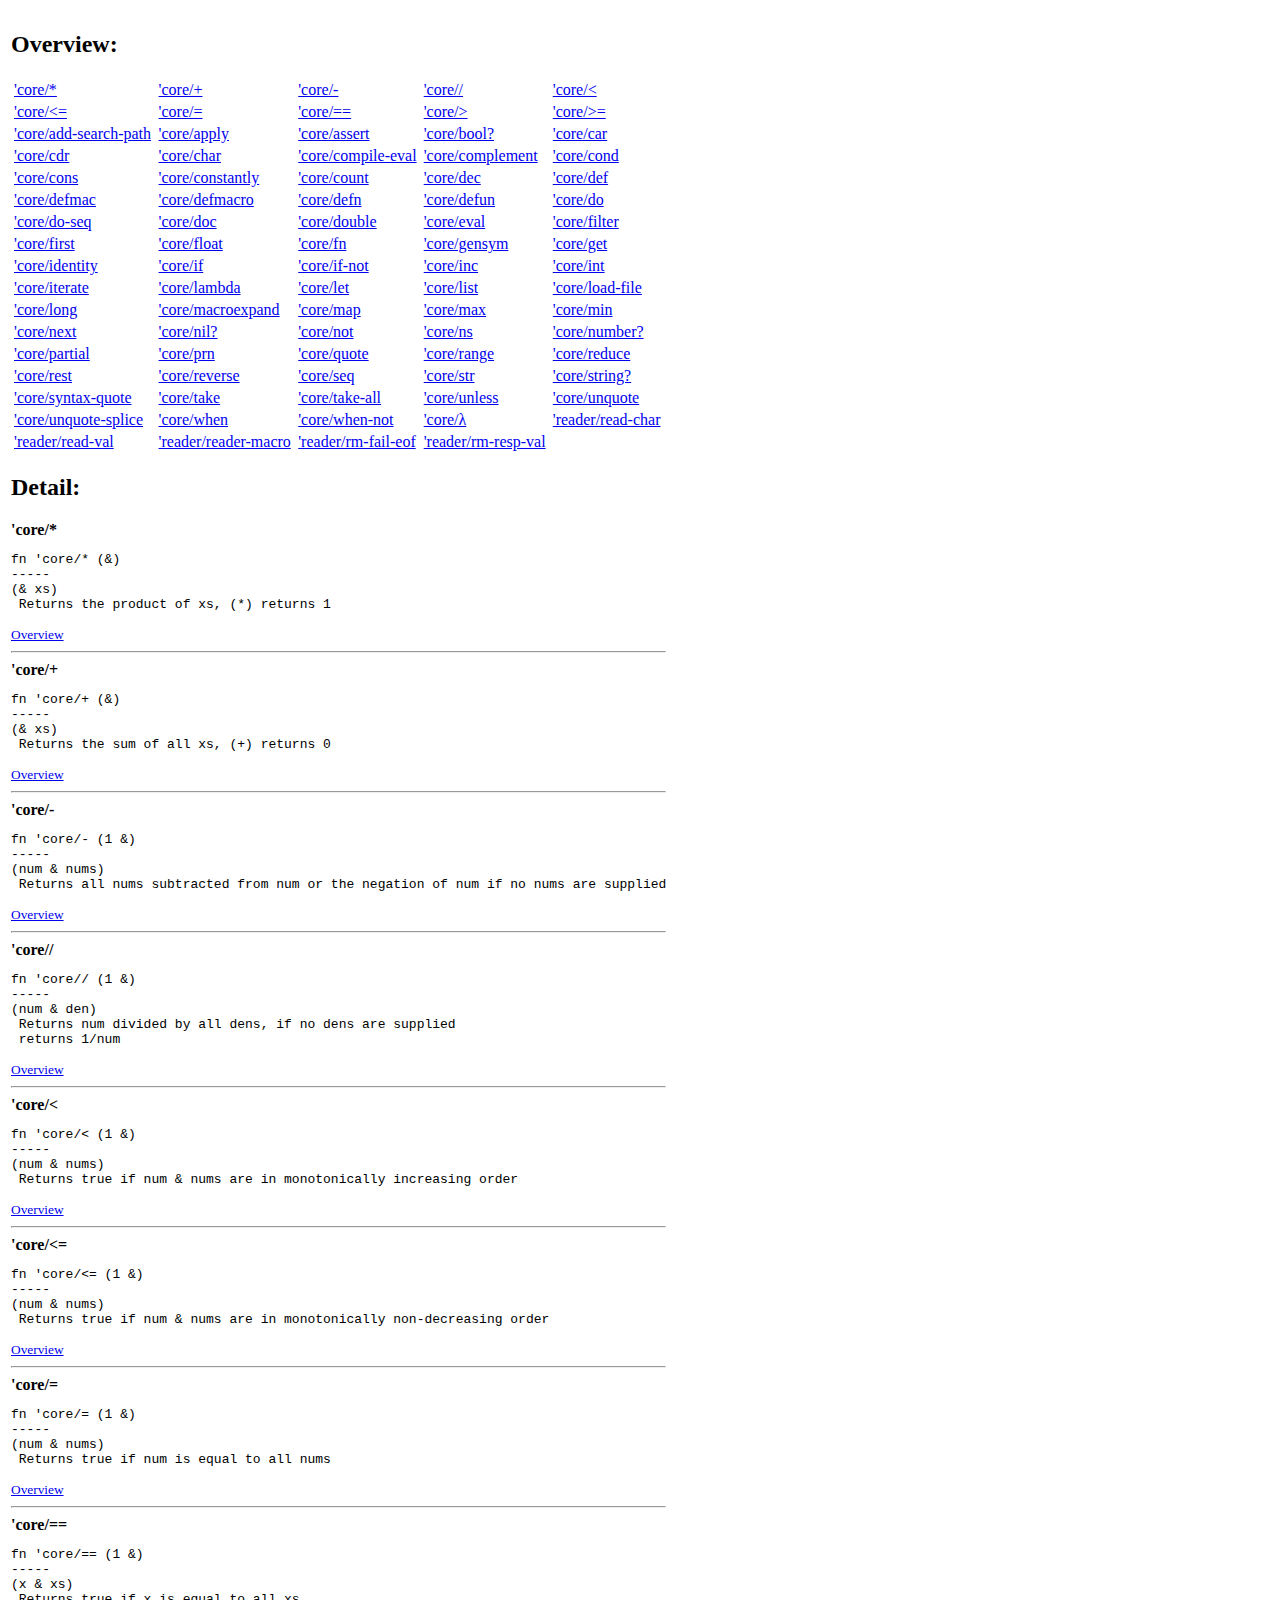
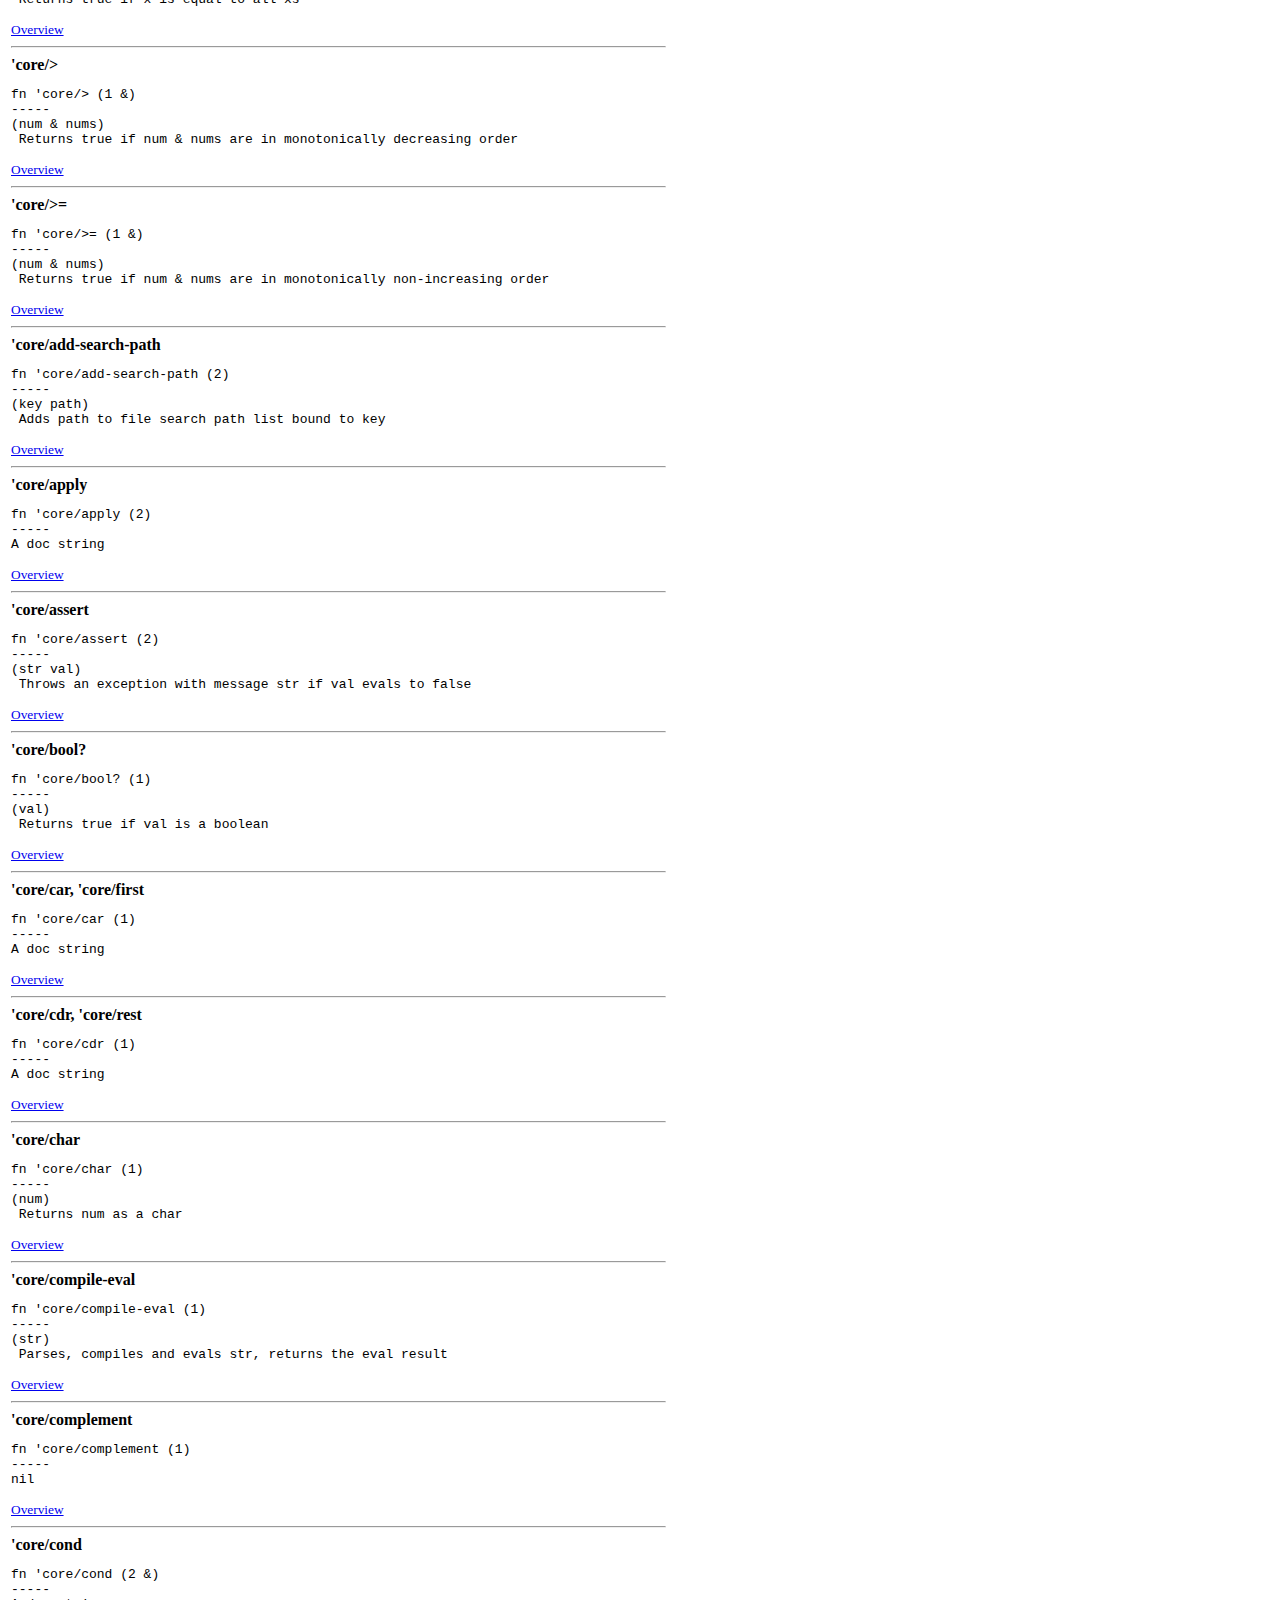
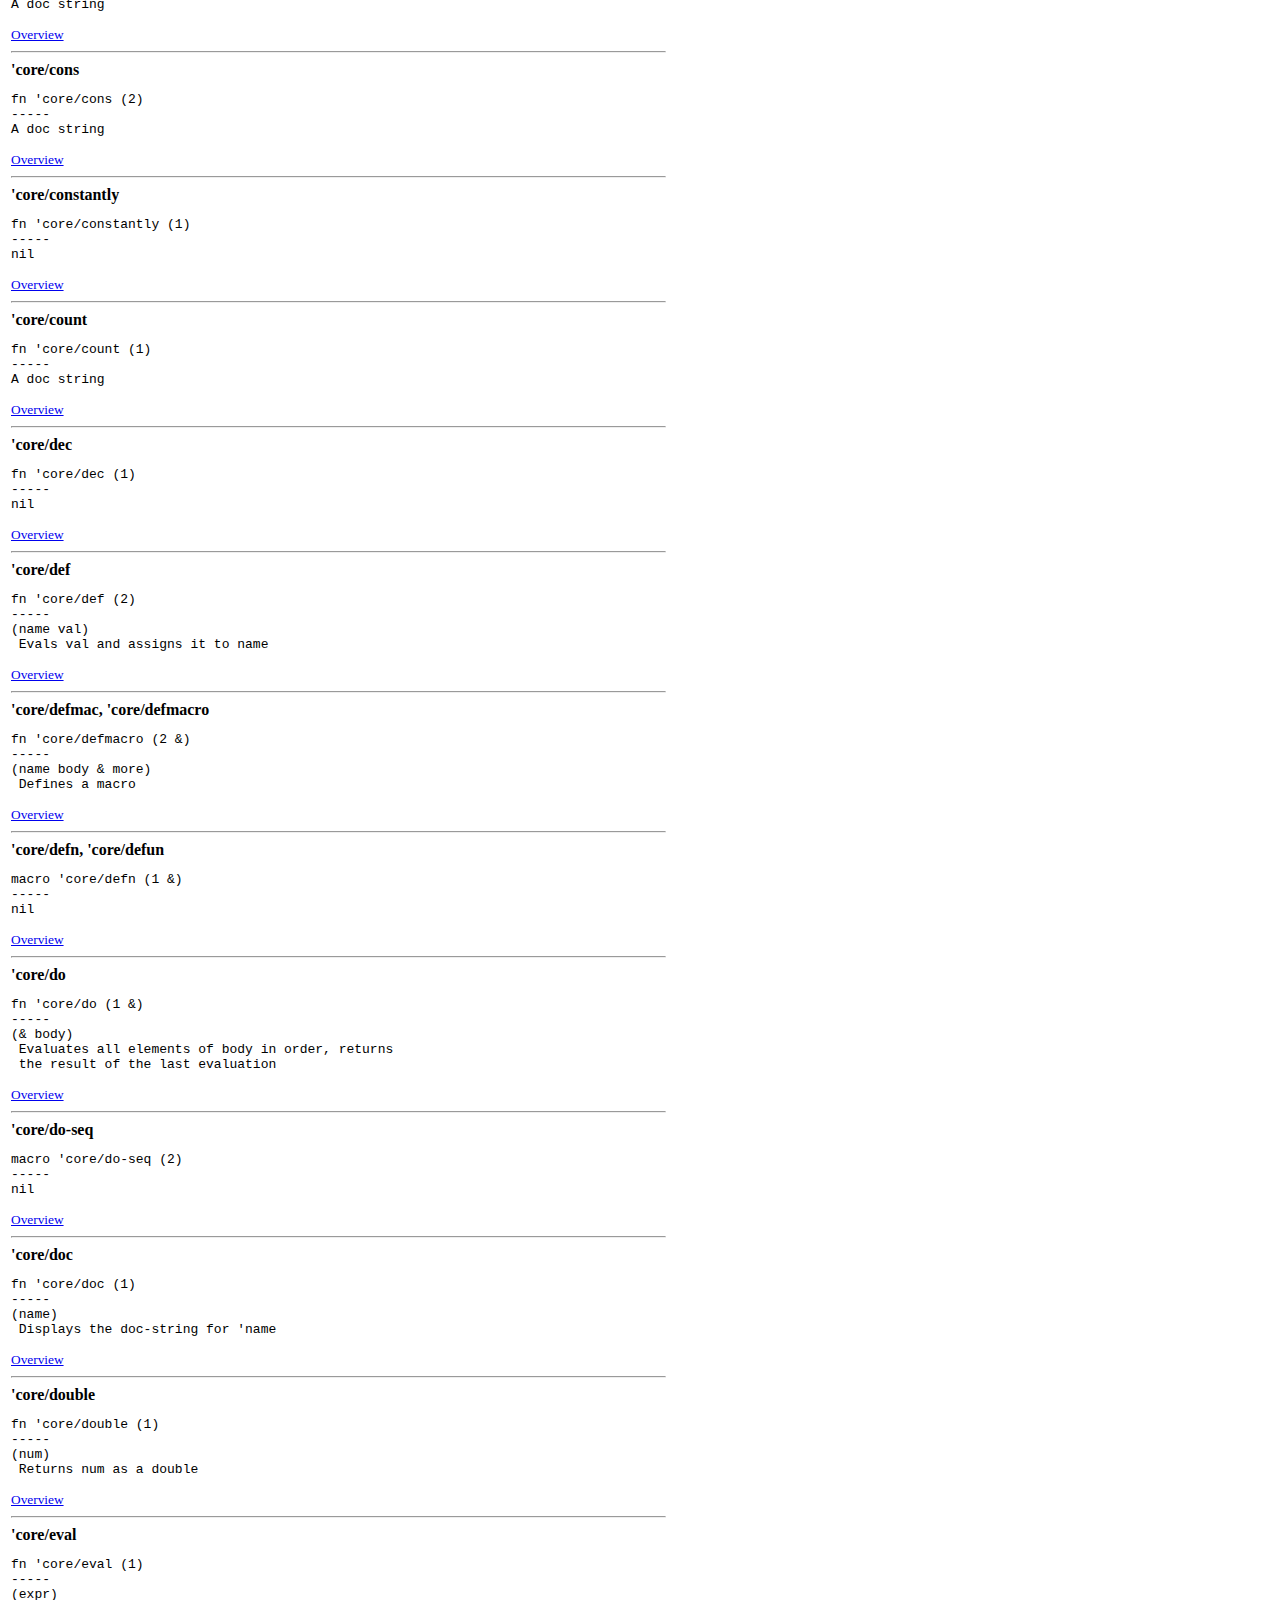
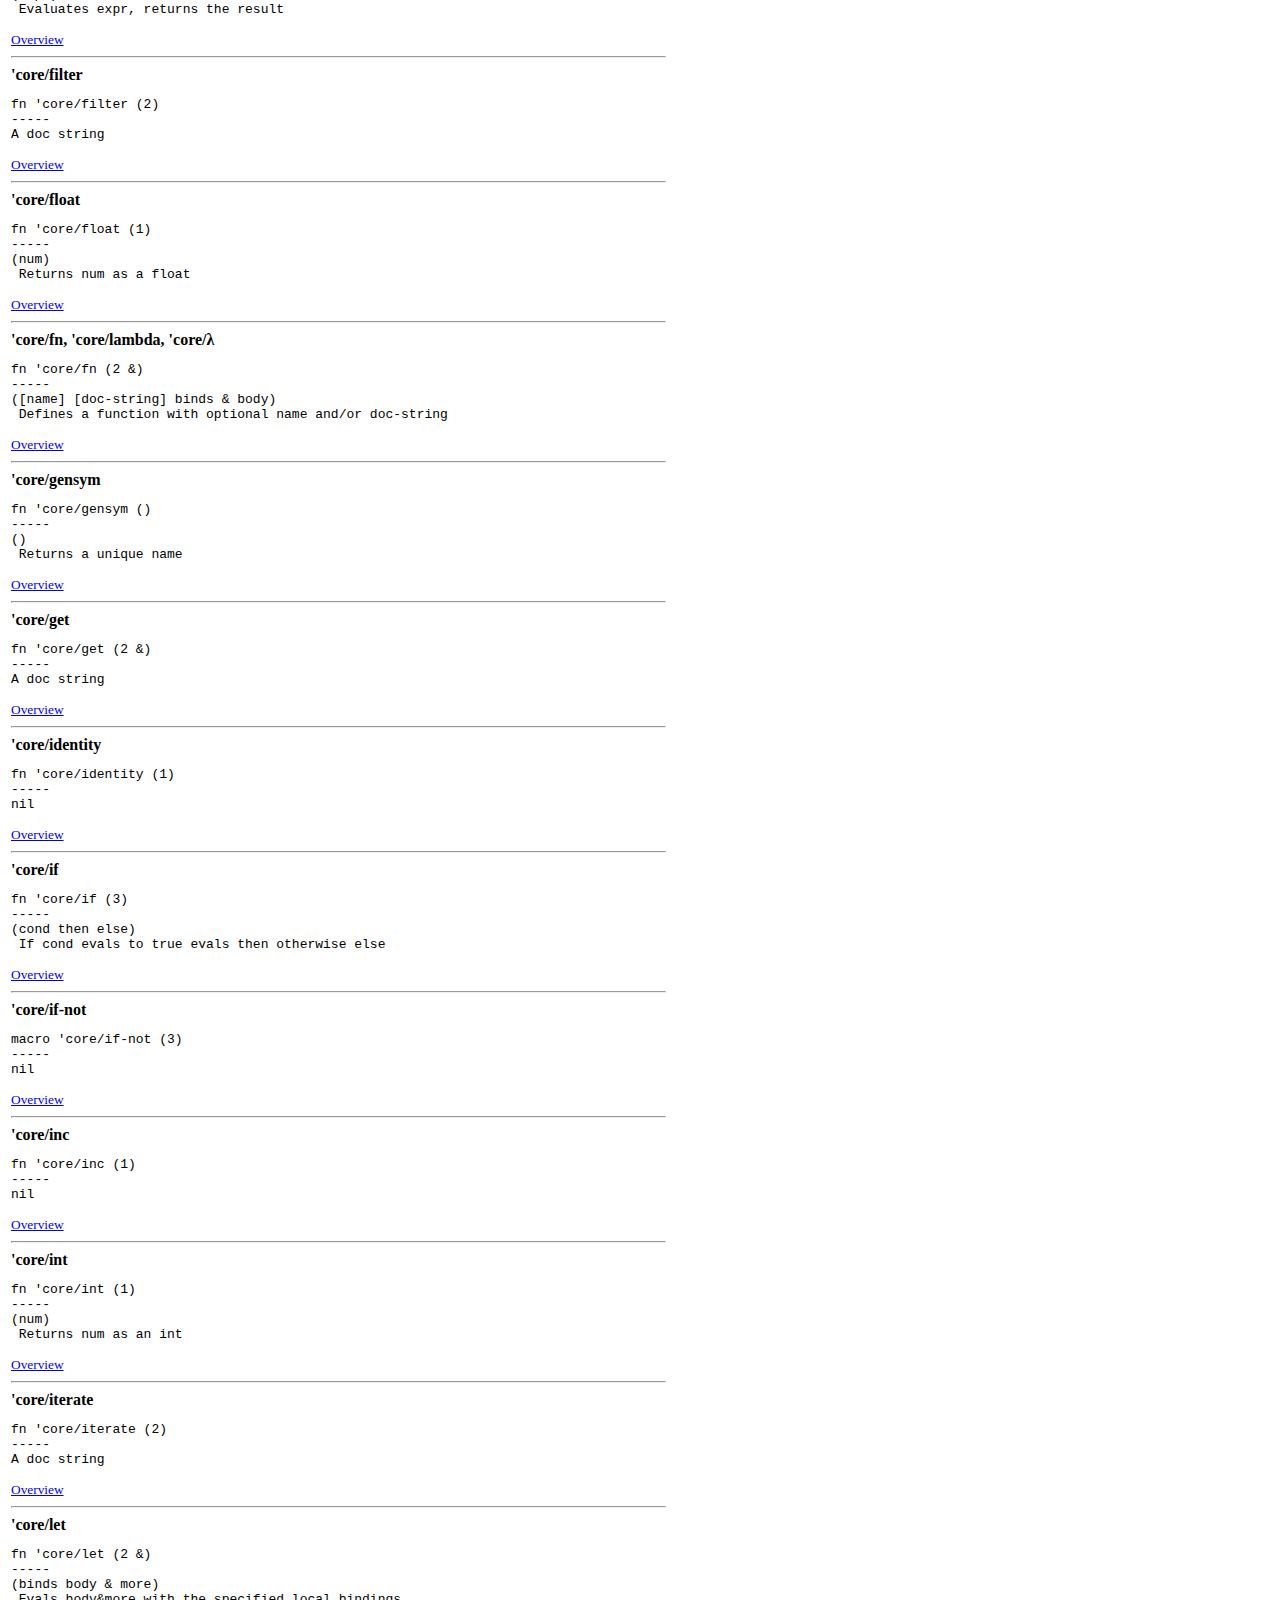
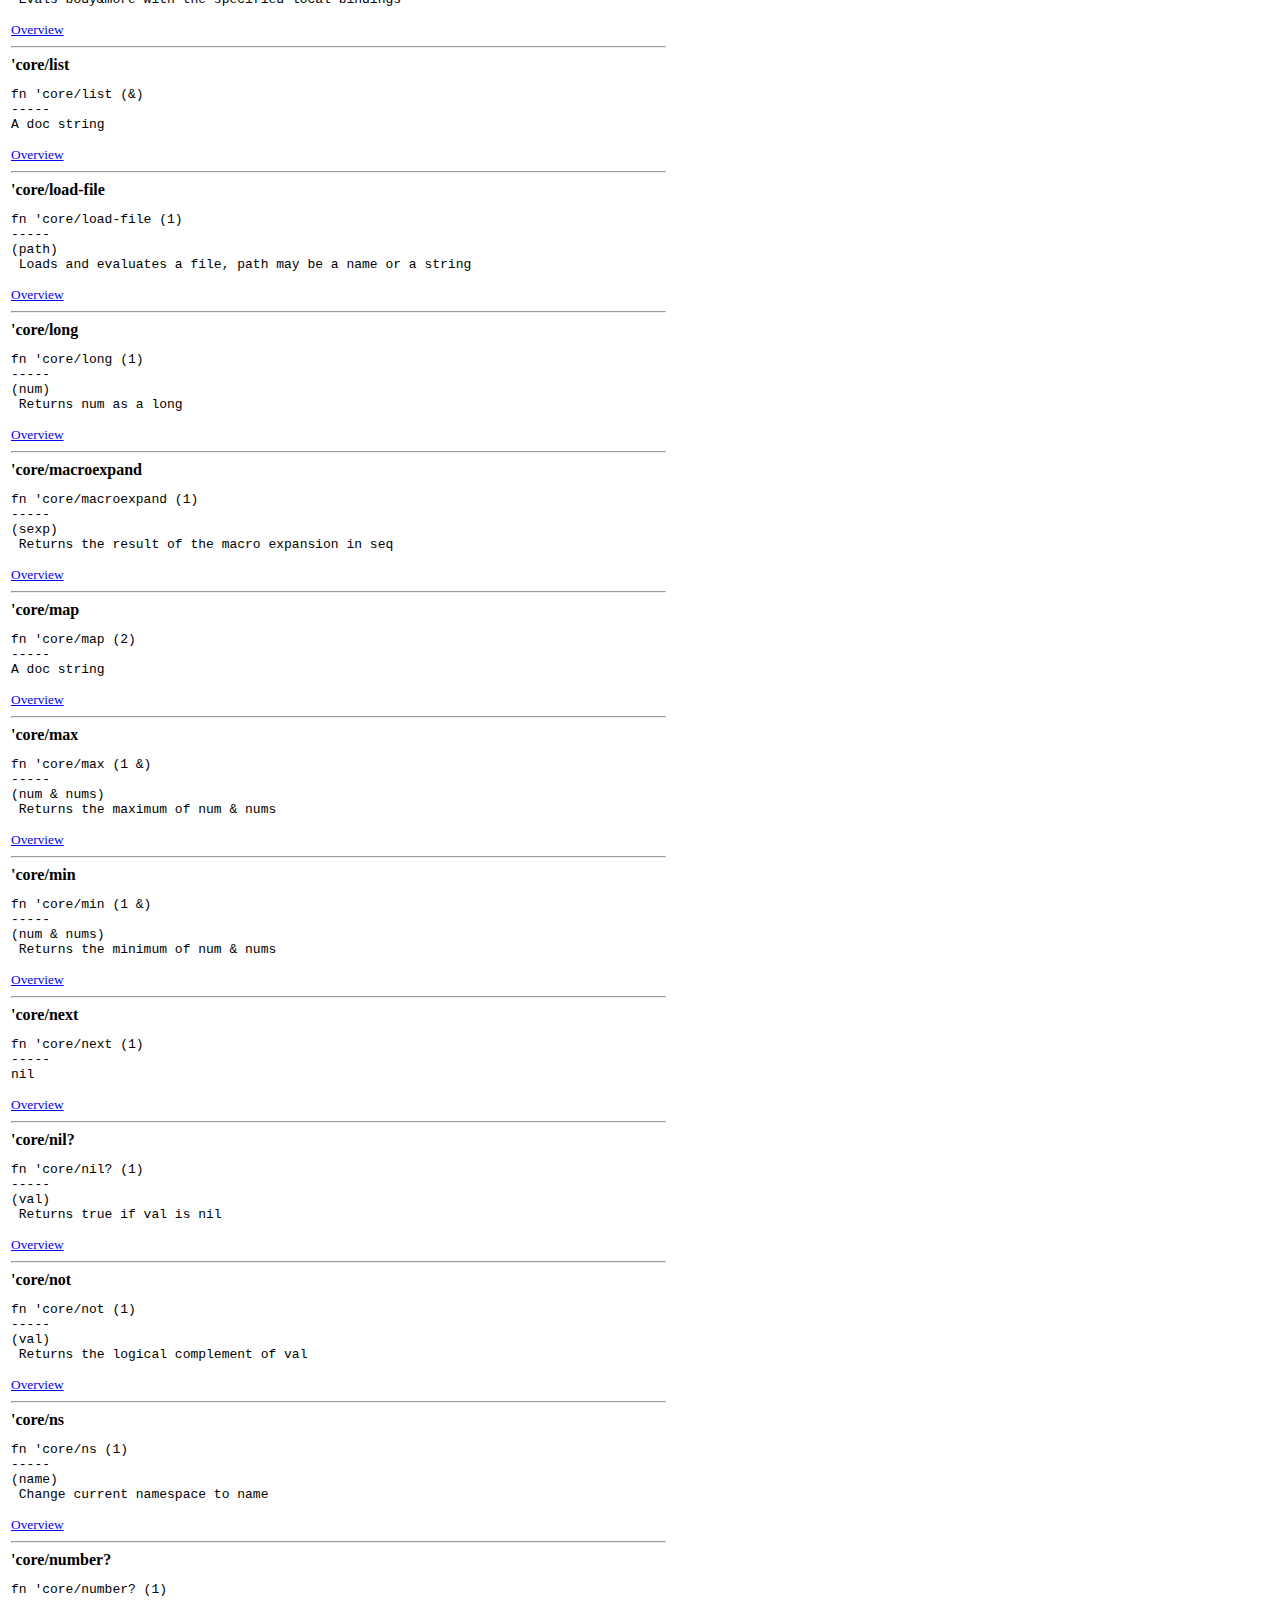
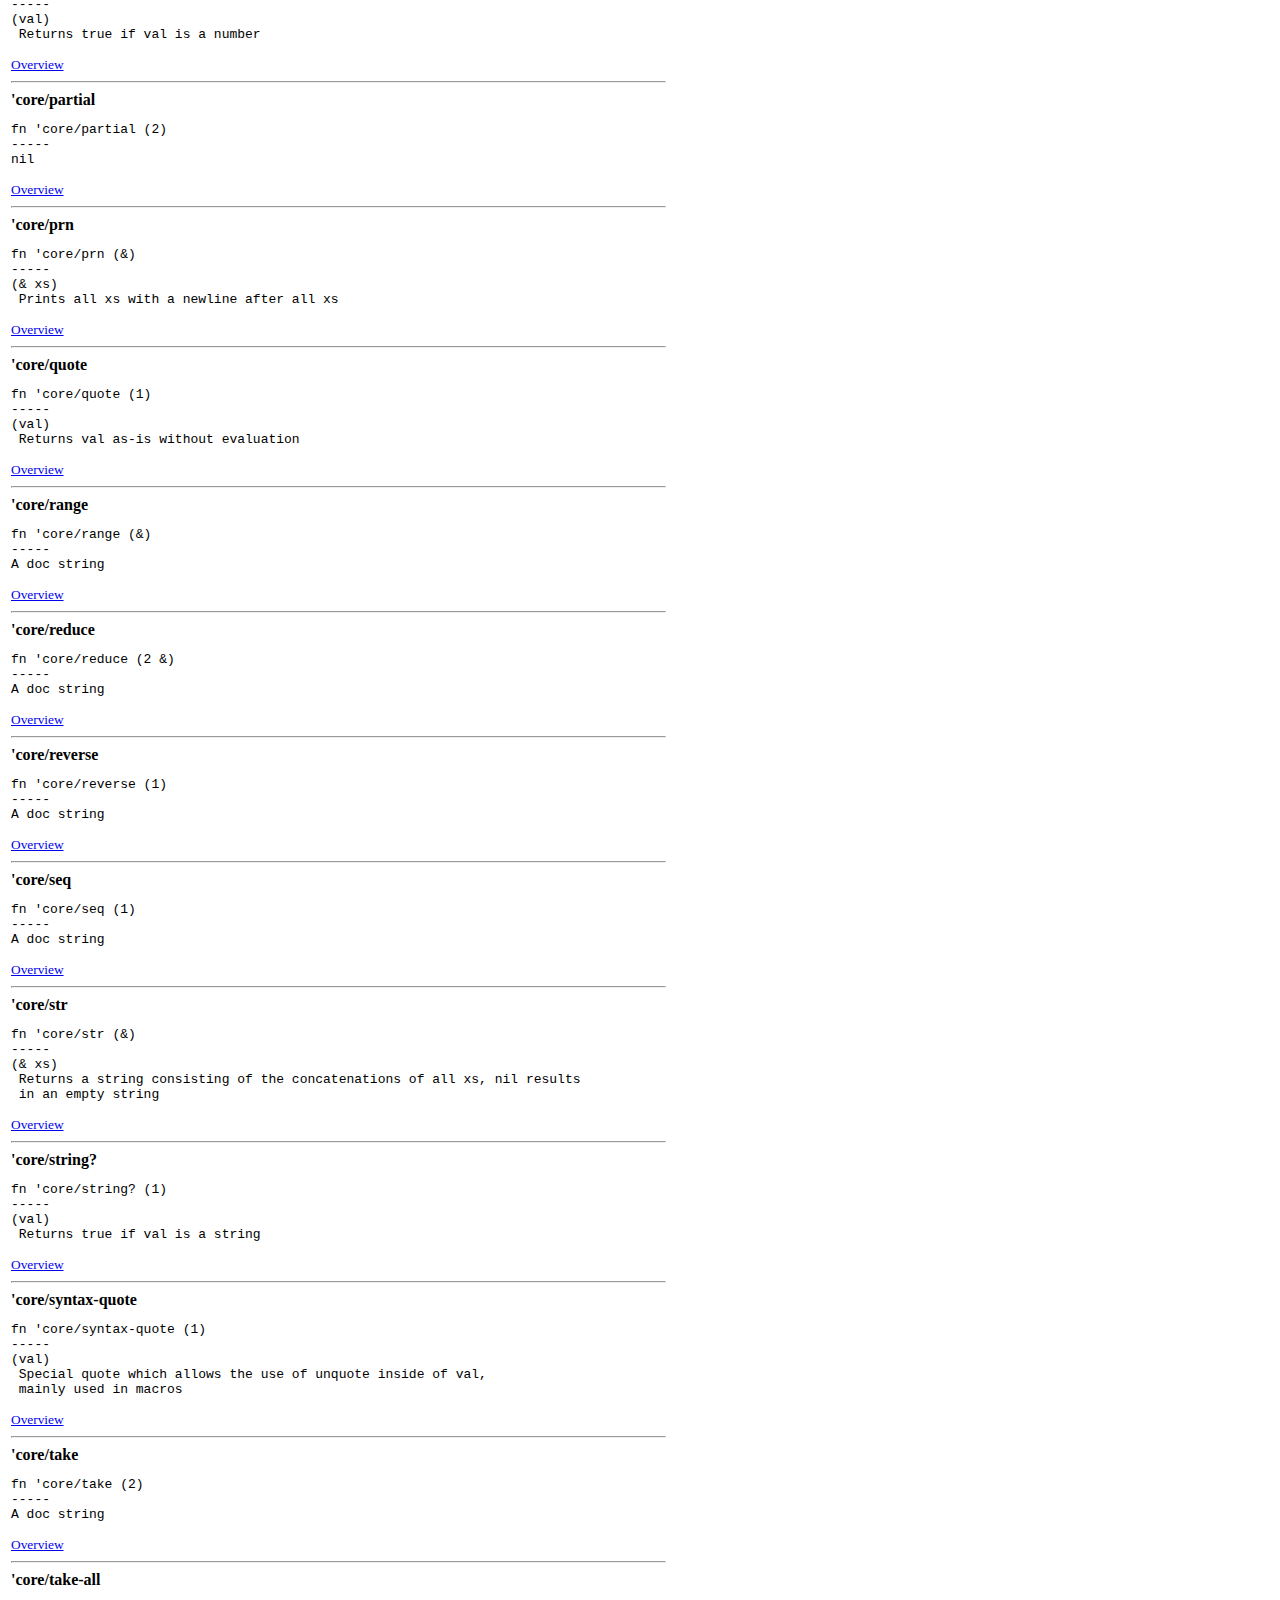
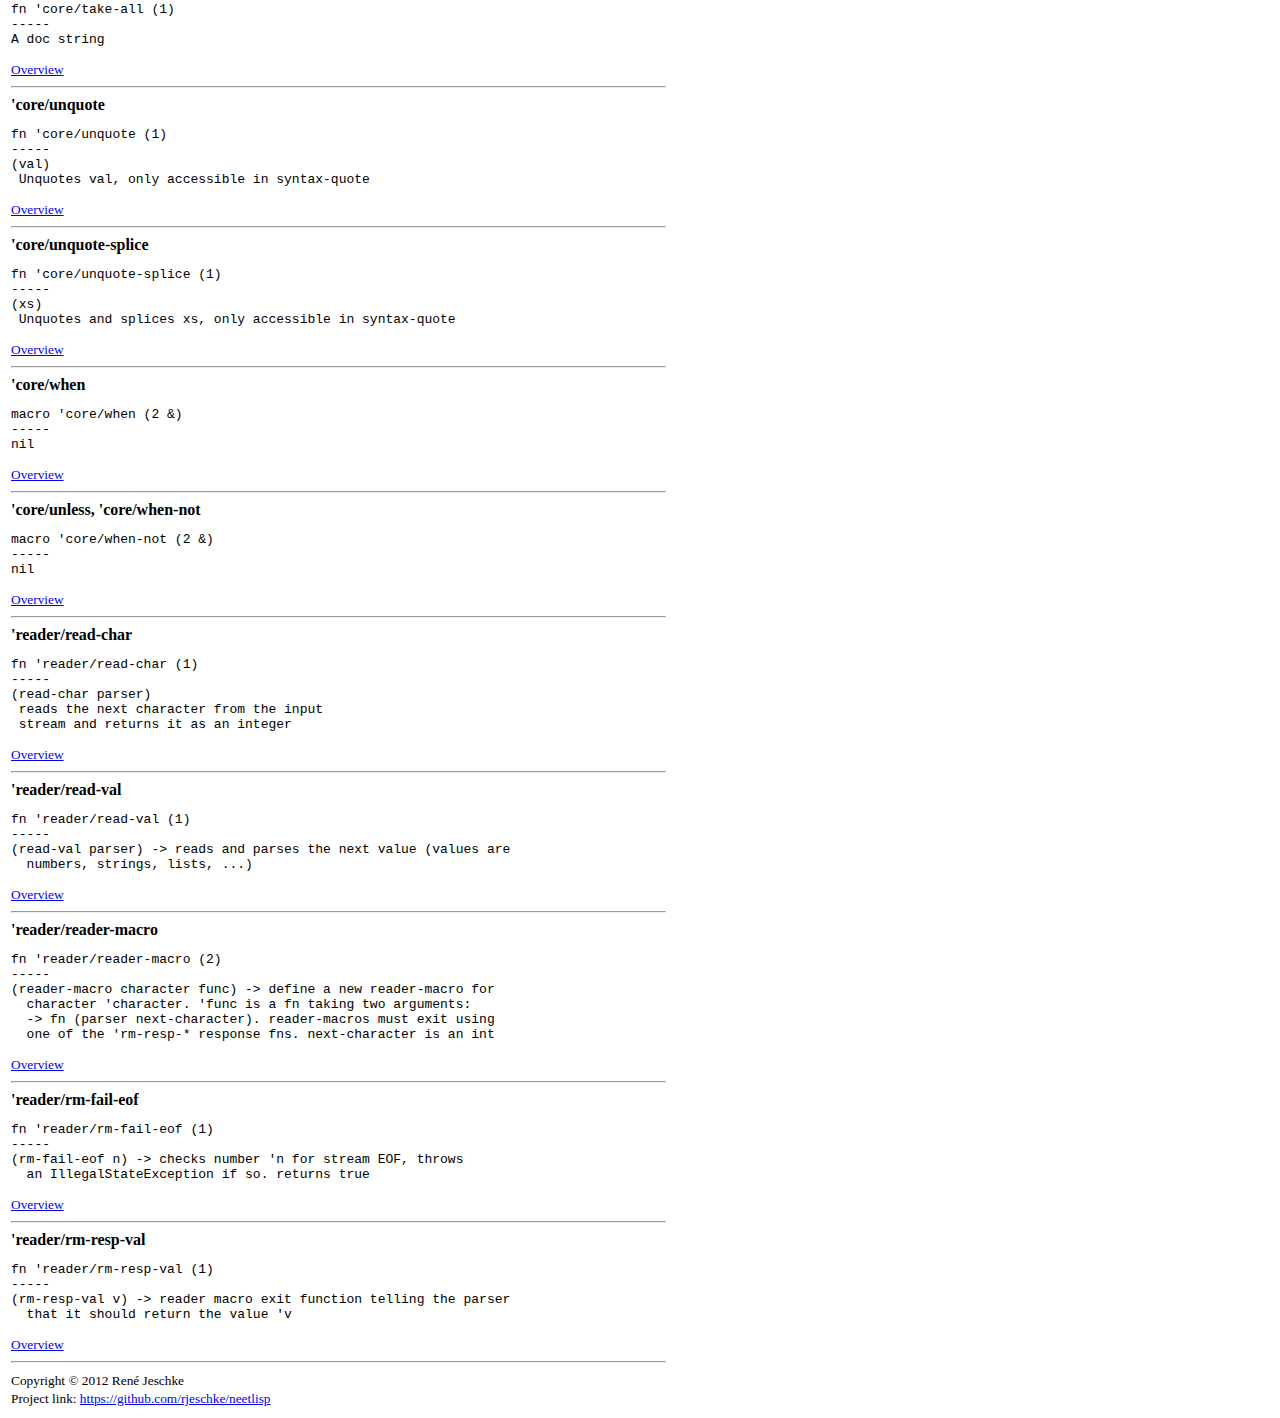
==== commit 0d6a2212: "Updated neetlisp.api." ====
--- a/neetlisp/index.html
+++ b/neetlisp/index.html
@@ -11,20 +11,20 @@
 <tr><td><a href="#core%2F*">'core/*</a></td><td><a href="#core%2F%2B">'core/+</a></td><td><a href="#core%2F-">'core/-</a></td><td><a href="#core%2F%2F">'core//</a></td><td><a href="#core%2F%3C">'core/&lt;</a></td></tr>
 <tr><td><a href="#core%2F%3C%3D">'core/&lt;=</a></td><td><a href="#core%2F%3D">'core/=</a></td><td><a href="#core%2F%3D%3D">'core/==</a></td><td><a href="#core%2F%3E">'core/&gt;</a></td><td><a href="#core%2F%3E%3D">'core/&gt;=</a></td></tr>
 <tr><td><a href="#core%2Fadd-search-path">'core/add-search-path</a></td><td><a href="#core%2Fapply">'core/apply</a></td><td><a href="#core%2Fassert">'core/assert</a></td><td><a href="#core%2Fbool%3F">'core/bool?</a></td><td><a href="#core%2Fcar">'core/car</a></td></tr>
-<tr><td><a href="#core%2Fcdr">'core/cdr</a></td><td><a href="#core%2Fchar">'core/char</a></td><td><a href="#core%2Fcompile-eval">'core/compile-eval</a></td><td><a href="#core%2Fcomplement">'core/complement</a></td><td><a href="#core%2Fcons">'core/cons</a></td></tr>
-<tr><td><a href="#core%2Fconstantly">'core/constantly</a></td><td><a href="#core%2Fcount">'core/count</a></td><td><a href="#core%2Fdec">'core/dec</a></td><td><a href="#core%2Fdef">'core/def</a></td><td><a href="#core%2Fdefmacro">'core/defmac</a></td></tr>
-<tr><td><a href="#core%2Fdefmacro">'core/defmacro</a></td><td><a href="#core%2Fdefn">'core/defn</a></td><td><a href="#core%2Fdefn">'core/defun</a></td><td><a href="#core%2Fdo">'core/do</a></td><td><a href="#core%2Fdo-seq">'core/do-seq</a></td></tr>
-<tr><td><a href="#core%2Fdoc">'core/doc</a></td><td><a href="#core%2Fdouble">'core/double</a></td><td><a href="#core%2Feval">'core/eval</a></td><td><a href="#core%2Ffilter">'core/filter</a></td><td><a href="#core%2Fcar">'core/first</a></td></tr>
-<tr><td><a href="#core%2Ffloat">'core/float</a></td><td><a href="#core%2Ffn">'core/fn</a></td><td><a href="#core%2Fgensym">'core/gensym</a></td><td><a href="#core%2Fget">'core/get</a></td><td><a href="#core%2Fidentity">'core/identity</a></td></tr>
-<tr><td><a href="#core%2Fif">'core/if</a></td><td><a href="#core%2Fif-not">'core/if-not</a></td><td><a href="#core%2Finc">'core/inc</a></td><td><a href="#core%2Fint">'core/int</a></td><td><a href="#core%2Fiterate">'core/iterate</a></td></tr>
-<tr><td><a href="#core%2Ffn">'core/lambda</a></td><td><a href="#core%2Flet">'core/let</a></td><td><a href="#core%2Flist">'core/list</a></td><td><a href="#core%2Fload-file">'core/load-file</a></td><td><a href="#core%2Flong">'core/long</a></td></tr>
-<tr><td><a href="#core%2Fmacroexpand">'core/macroexpand</a></td><td><a href="#core%2Fmap">'core/map</a></td><td><a href="#core%2Fmax">'core/max</a></td><td><a href="#core%2Fmin">'core/min</a></td><td><a href="#core%2Fnext">'core/next</a></td></tr>
-<tr><td><a href="#core%2Fnil%3F">'core/nil?</a></td><td><a href="#core%2Fnot">'core/not</a></td><td><a href="#core%2Fns">'core/ns</a></td><td><a href="#core%2Fnumber%3F">'core/number?</a></td><td><a href="#core%2Fpartial">'core/partial</a></td></tr>
-<tr><td><a href="#core%2Fprn">'core/prn</a></td><td><a href="#core%2Fquote">'core/quote</a></td><td><a href="#core%2Frange">'core/range</a></td><td><a href="#core%2Freduce">'core/reduce</a></td><td><a href="#core%2Fcdr">'core/rest</a></td></tr>
-<tr><td><a href="#core%2Freverse">'core/reverse</a></td><td><a href="#core%2Fseq">'core/seq</a></td><td><a href="#core%2Fstr">'core/str</a></td><td><a href="#core%2Fstring%3F">'core/string?</a></td><td><a href="#core%2Fsyntax-quote">'core/syntax-quote</a></td></tr>
-<tr><td><a href="#core%2Ftake">'core/take</a></td><td><a href="#core%2Ftake-all">'core/take-all</a></td><td><a href="#core%2Fwhen-not">'core/unless</a></td><td><a href="#core%2Funquote">'core/unquote</a></td><td><a href="#core%2Funquote-splice">'core/unquote-splice</a></td></tr>
-<tr><td><a href="#core%2Fwhen">'core/when</a></td><td><a href="#core%2Fwhen-not">'core/when-not</a></td><td><a href="#core%2Ffn">'core/λ</a></td><td><a href="#reader%2Fread-char">'reader/read-char</a></td><td><a href="#reader%2Fread-val">'reader/read-val</a></td></tr>
-<tr><td><a href="#reader%2Freader-macro">'reader/reader-macro</a></td><td><a href="#reader%2Frm-fail-eof">'reader/rm-fail-eof</a></td><td><a href="#reader%2Frm-resp-val">'reader/rm-resp-val</a></td><td>&nbsp;</td><td>&nbsp;</td></tr>
+<tr><td><a href="#core%2Fcdr">'core/cdr</a></td><td><a href="#core%2Fchar">'core/char</a></td><td><a href="#core%2Fcompile-eval">'core/compile-eval</a></td><td><a href="#core%2Fcomplement">'core/complement</a></td><td><a href="#core%2Fcond">'core/cond</a></td></tr>
+<tr><td><a href="#core%2Fcons">'core/cons</a></td><td><a href="#core%2Fconstantly">'core/constantly</a></td><td><a href="#core%2Fcount">'core/count</a></td><td><a href="#core%2Fdec">'core/dec</a></td><td><a href="#core%2Fdef">'core/def</a></td></tr>
+<tr><td><a href="#core%2Fdefmacro">'core/defmac</a></td><td><a href="#core%2Fdefmacro">'core/defmacro</a></td><td><a href="#core%2Fdefn">'core/defn</a></td><td><a href="#core%2Fdefn">'core/defun</a></td><td><a href="#core%2Fdo">'core/do</a></td></tr>
+<tr><td><a href="#core%2Fdo-seq">'core/do-seq</a></td><td><a href="#core%2Fdoc">'core/doc</a></td><td><a href="#core%2Fdouble">'core/double</a></td><td><a href="#core%2Feval">'core/eval</a></td><td><a href="#core%2Ffilter">'core/filter</a></td></tr>
+<tr><td><a href="#core%2Fcar">'core/first</a></td><td><a href="#core%2Ffloat">'core/float</a></td><td><a href="#core%2Ffn">'core/fn</a></td><td><a href="#core%2Fgensym">'core/gensym</a></td><td><a href="#core%2Fget">'core/get</a></td></tr>
+<tr><td><a href="#core%2Fidentity">'core/identity</a></td><td><a href="#core%2Fif">'core/if</a></td><td><a href="#core%2Fif-not">'core/if-not</a></td><td><a href="#core%2Finc">'core/inc</a></td><td><a href="#core%2Fint">'core/int</a></td></tr>
+<tr><td><a href="#core%2Fiterate">'core/iterate</a></td><td><a href="#core%2Ffn">'core/lambda</a></td><td><a href="#core%2Flet">'core/let</a></td><td><a href="#core%2Flist">'core/list</a></td><td><a href="#core%2Fload-file">'core/load-file</a></td></tr>
+<tr><td><a href="#core%2Flong">'core/long</a></td><td><a href="#core%2Fmacroexpand">'core/macroexpand</a></td><td><a href="#core%2Fmap">'core/map</a></td><td><a href="#core%2Fmax">'core/max</a></td><td><a href="#core%2Fmin">'core/min</a></td></tr>
+<tr><td><a href="#core%2Fnext">'core/next</a></td><td><a href="#core%2Fnil%3F">'core/nil?</a></td><td><a href="#core%2Fnot">'core/not</a></td><td><a href="#core%2Fns">'core/ns</a></td><td><a href="#core%2Fnumber%3F">'core/number?</a></td></tr>
+<tr><td><a href="#core%2Fpartial">'core/partial</a></td><td><a href="#core%2Fprn">'core/prn</a></td><td><a href="#core%2Fquote">'core/quote</a></td><td><a href="#core%2Frange">'core/range</a></td><td><a href="#core%2Freduce">'core/reduce</a></td></tr>
+<tr><td><a href="#core%2Fcdr">'core/rest</a></td><td><a href="#core%2Freverse">'core/reverse</a></td><td><a href="#core%2Fseq">'core/seq</a></td><td><a href="#core%2Fstr">'core/str</a></td><td><a href="#core%2Fstring%3F">'core/string?</a></td></tr>
+<tr><td><a href="#core%2Fsyntax-quote">'core/syntax-quote</a></td><td><a href="#core%2Ftake">'core/take</a></td><td><a href="#core%2Ftake-all">'core/take-all</a></td><td><a href="#core%2Fwhen-not">'core/unless</a></td><td><a href="#core%2Funquote">'core/unquote</a></td></tr>
+<tr><td><a href="#core%2Funquote-splice">'core/unquote-splice</a></td><td><a href="#core%2Fwhen">'core/when</a></td><td><a href="#core%2Fwhen-not">'core/when-not</a></td><td><a href="#core%2Ffn">'core/λ</a></td><td><a href="#reader%2Fread-char">'reader/read-char</a></td></tr>
+<tr><td><a href="#reader%2Fread-val">'reader/read-val</a></td><td><a href="#reader%2Freader-macro">'reader/reader-macro</a></td><td><a href="#reader%2Frm-fail-eof">'reader/rm-fail-eof</a></td><td><a href="#reader%2Frm-resp-val">'reader/rm-resp-val</a></td><td>&nbsp;</td></tr>
 </table>
 <h2>Detail:</h2>
 <b><a name="core%2F*">'core/*</a></b></br>
@@ -138,6 +138,11 @@
 -----
 nil</pre><small><a href='#overview'>Overview</a></small>
 <hr>
+<b><a name="core%2Fcond">'core/cond</a></b></br>
+<pre>fn 'core/cond (2 &amp;)
+-----
+A doc string</pre><small><a href='#overview'>Overview</a></small>
+<hr>
 <b><a name="core%2Fcons">'core/cons</a></b></br>
 <pre>fn 'core/cons (2)
 -----
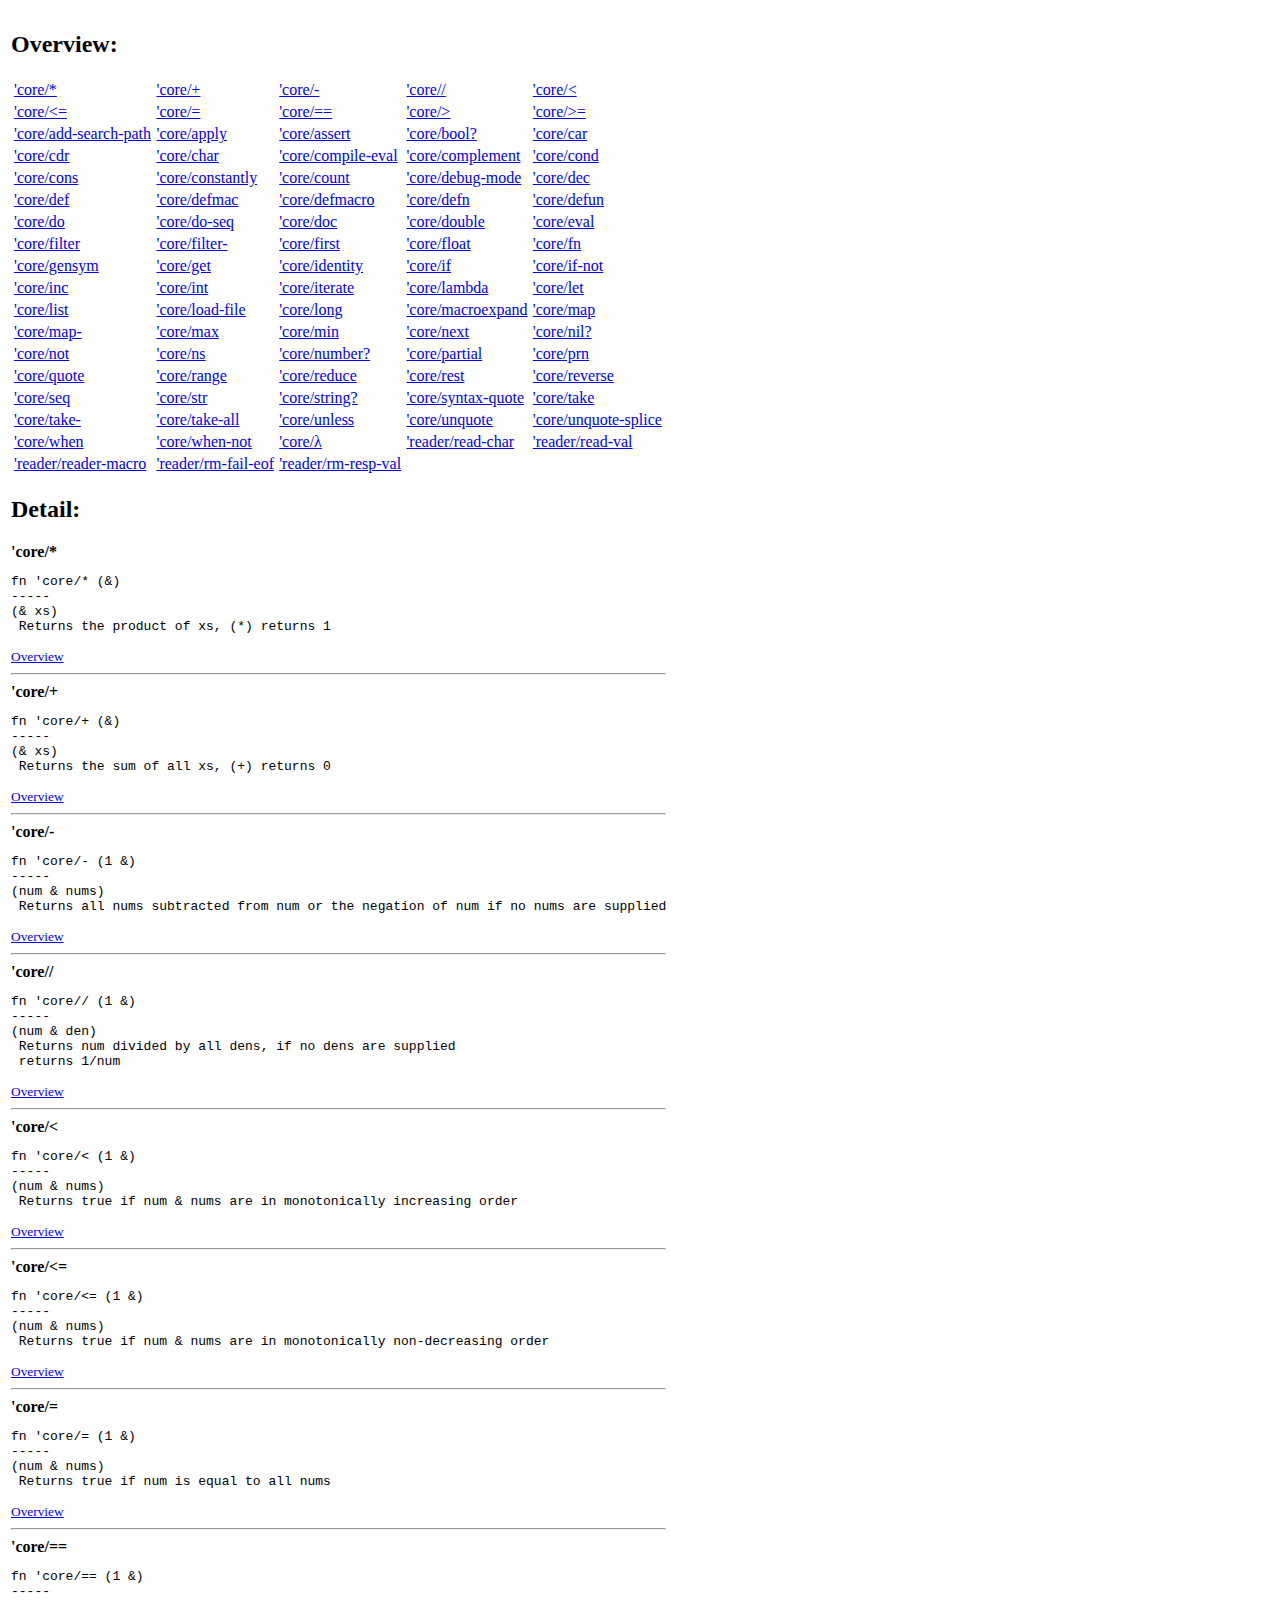
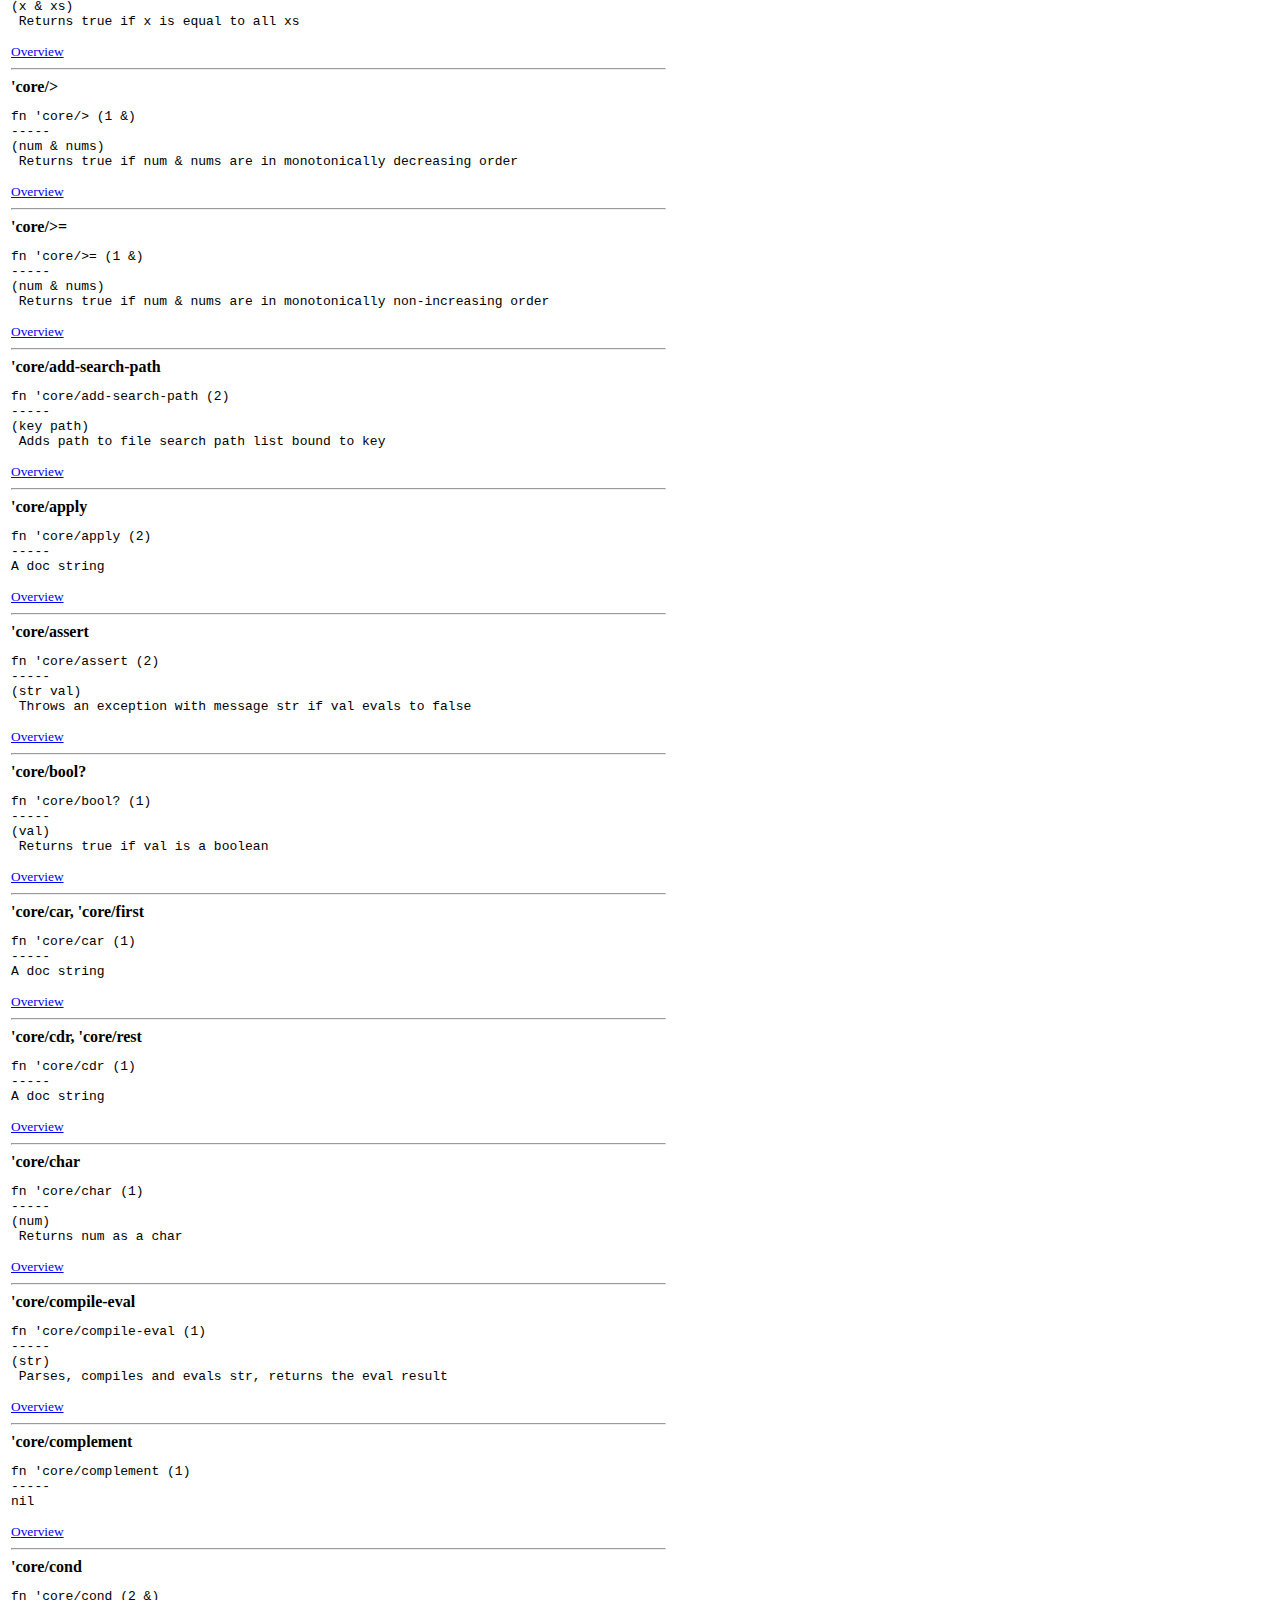
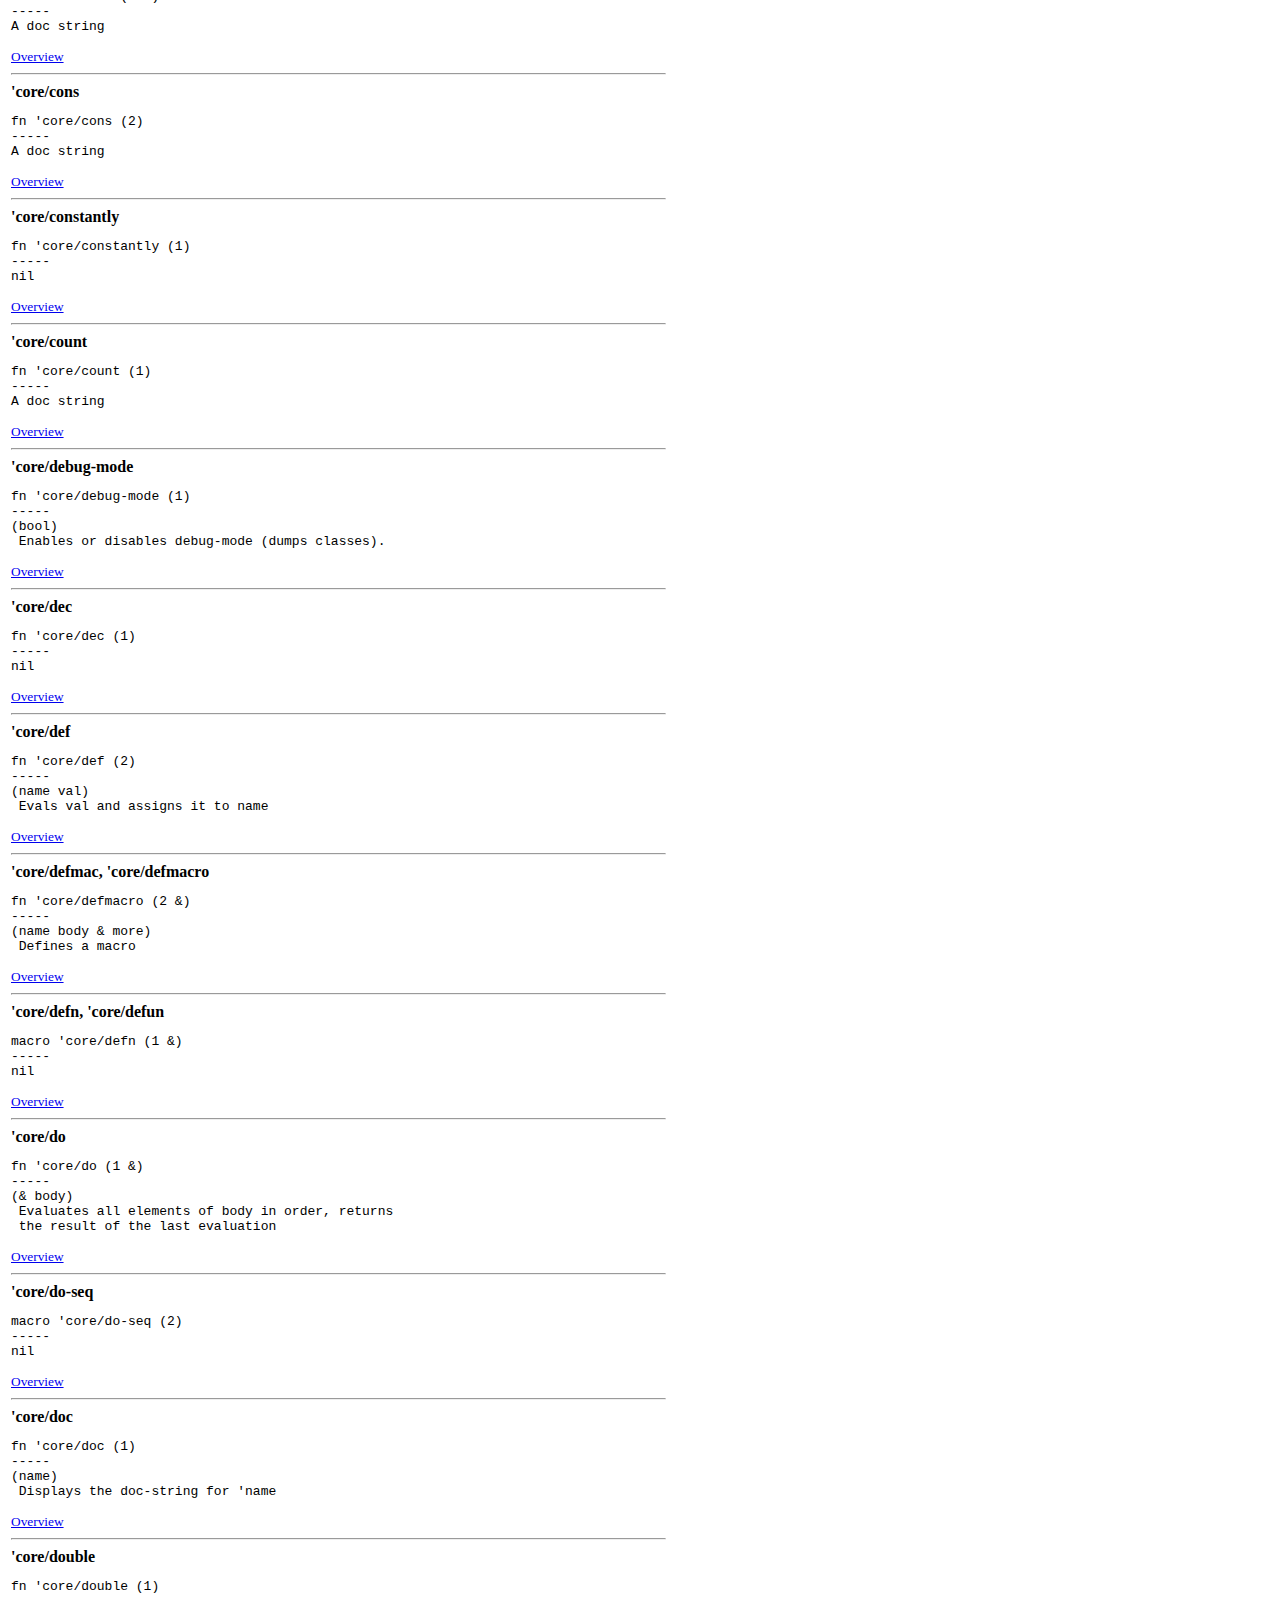
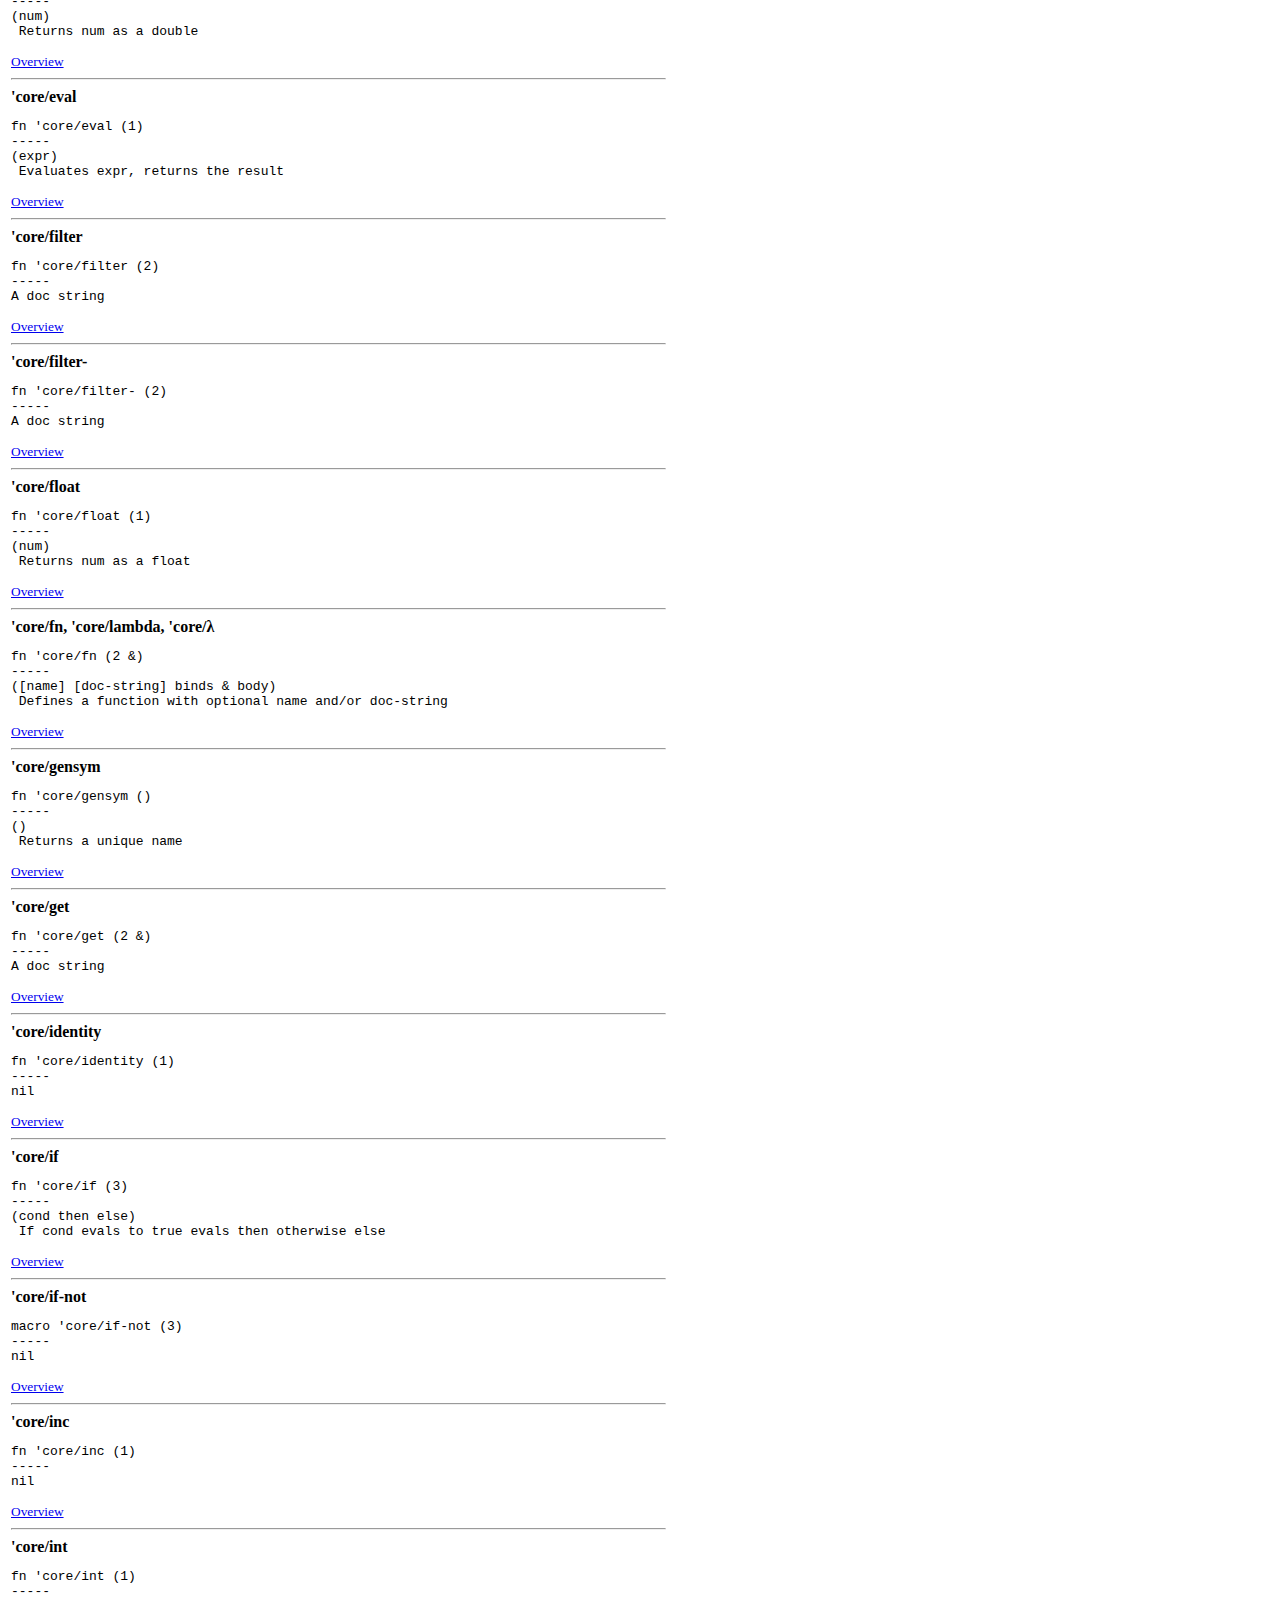
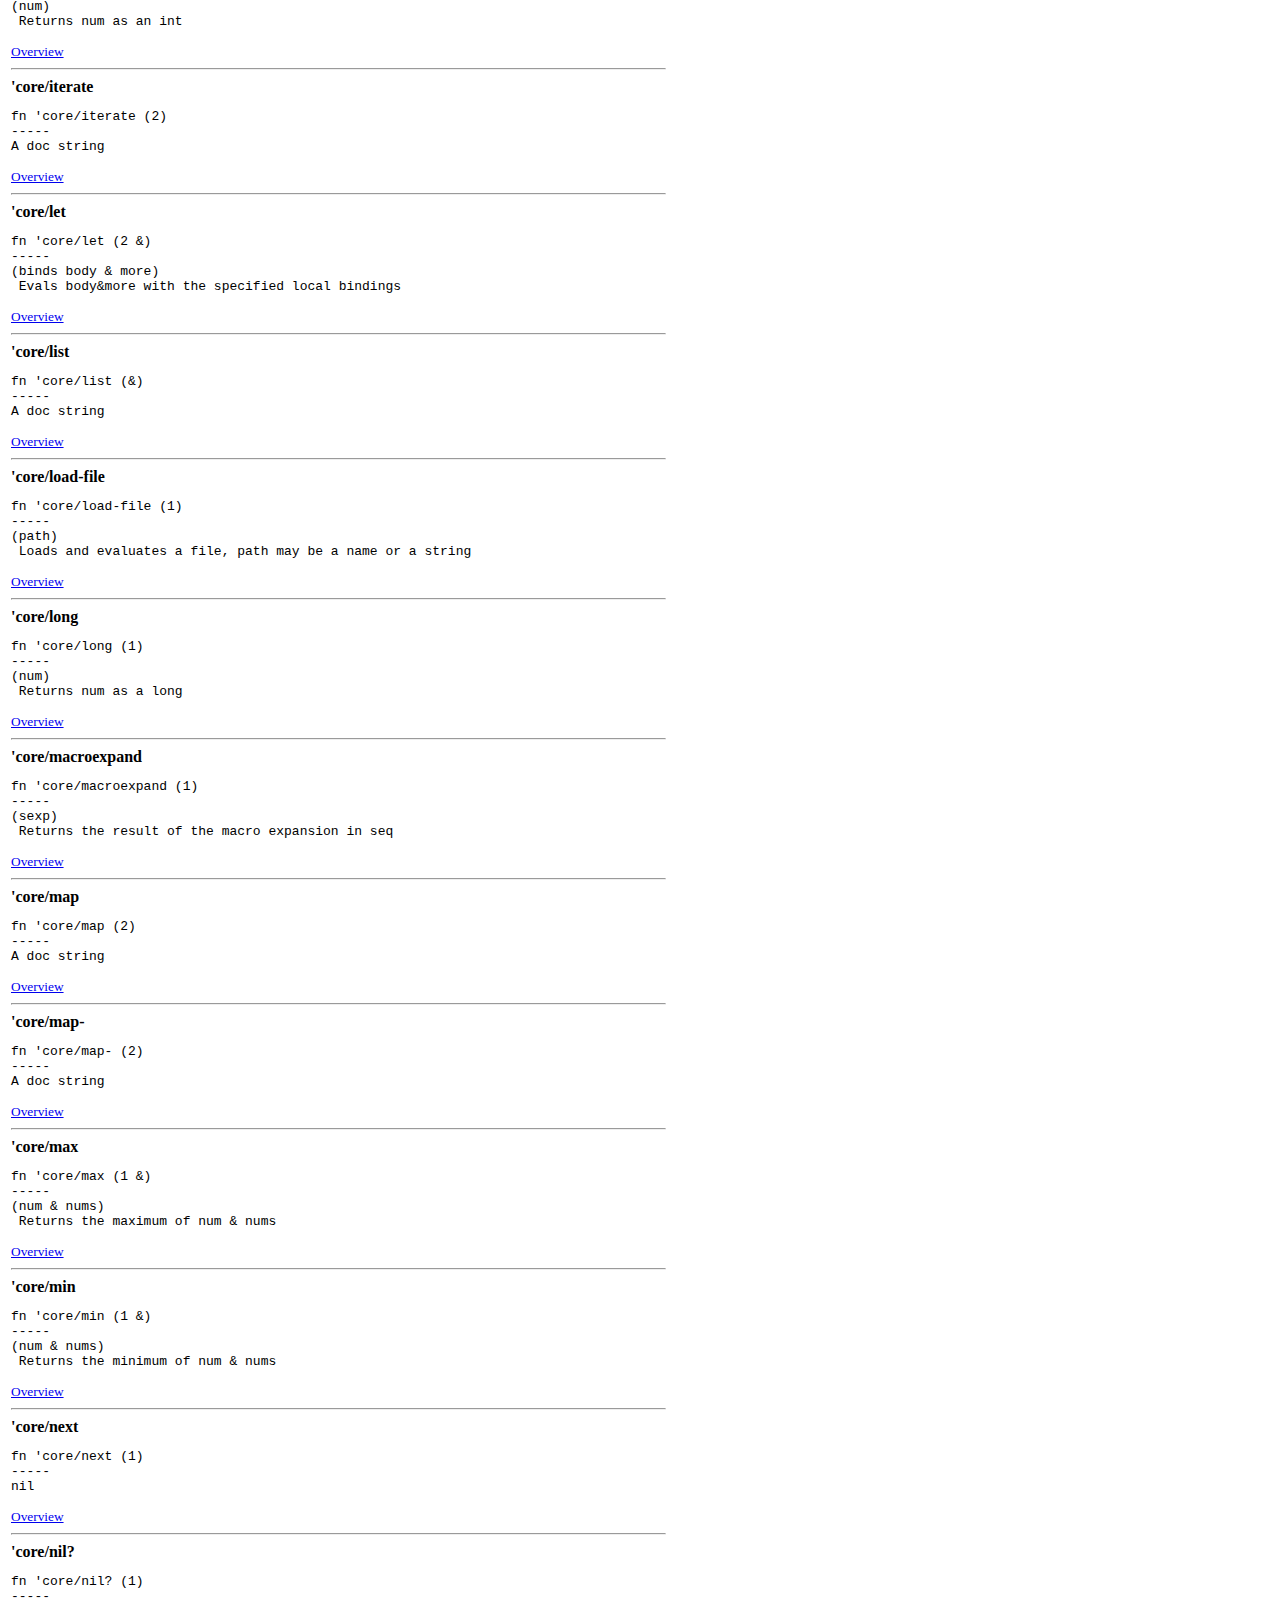
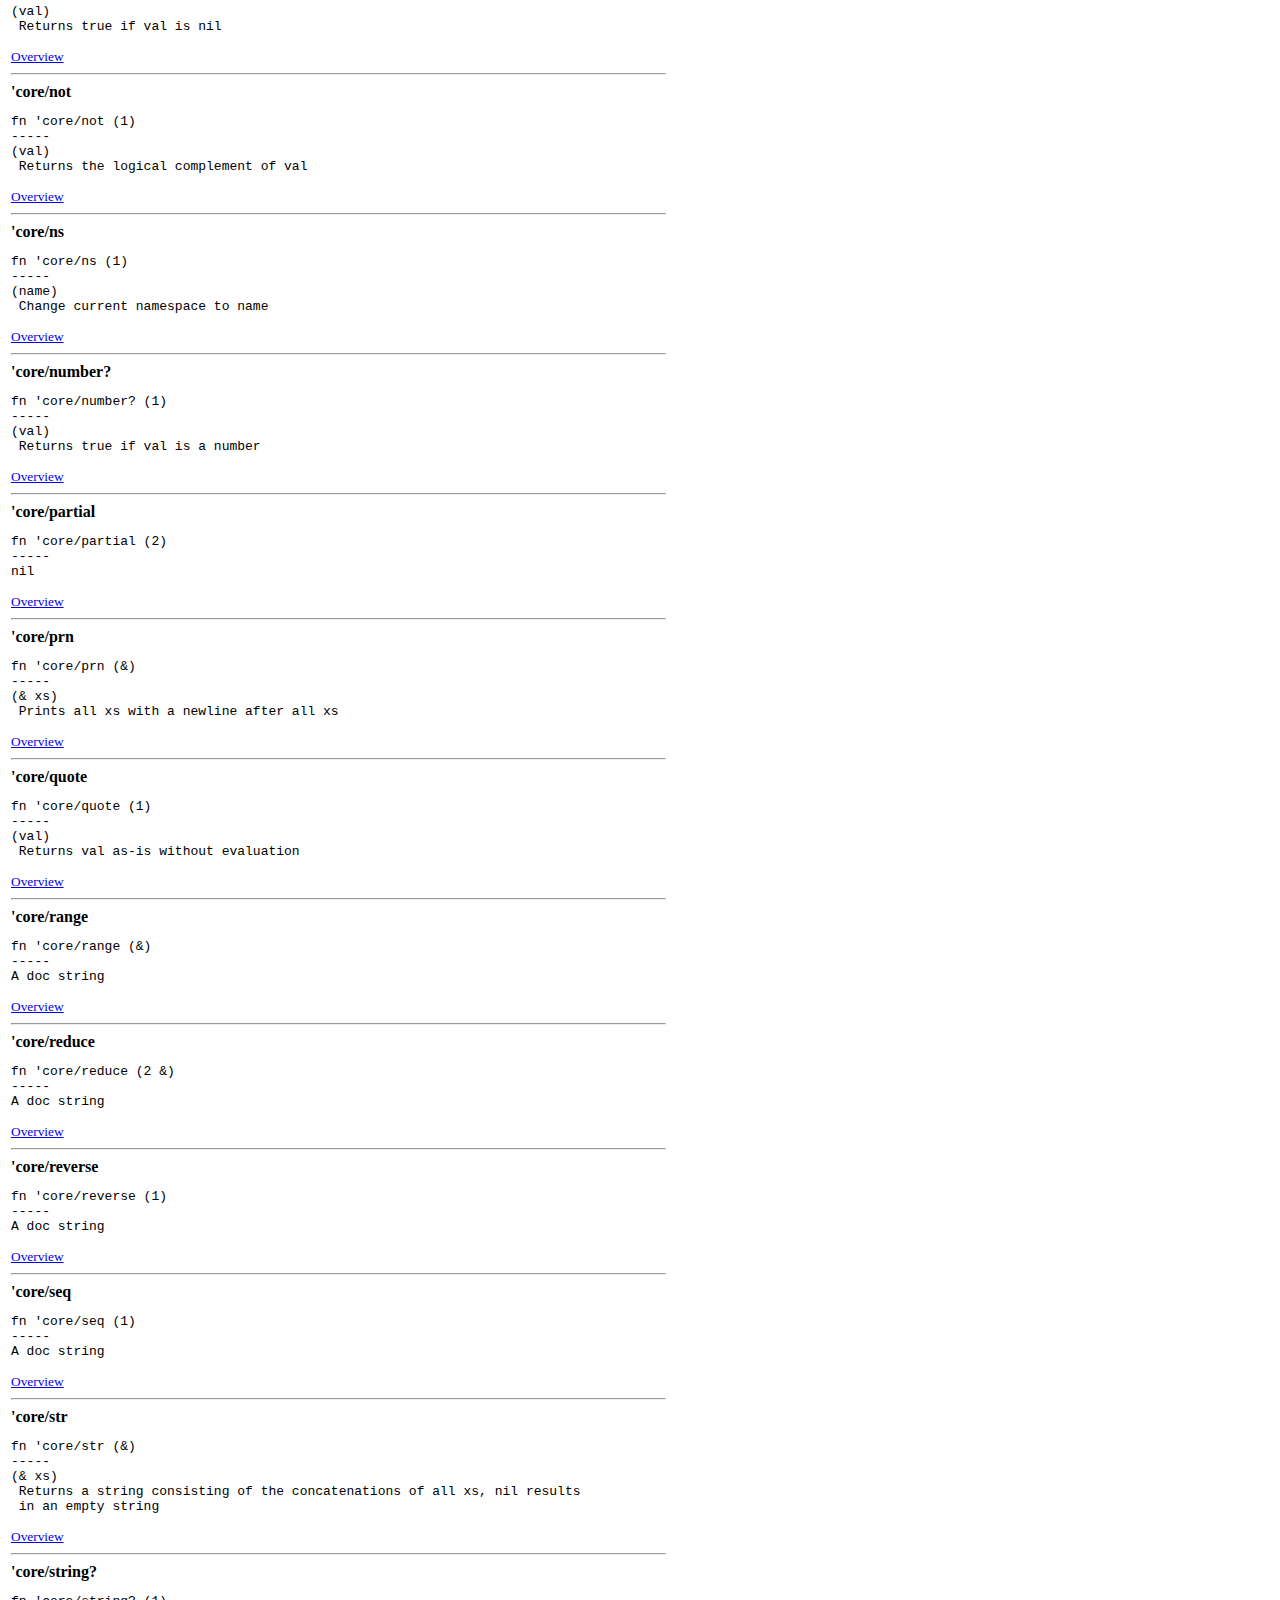
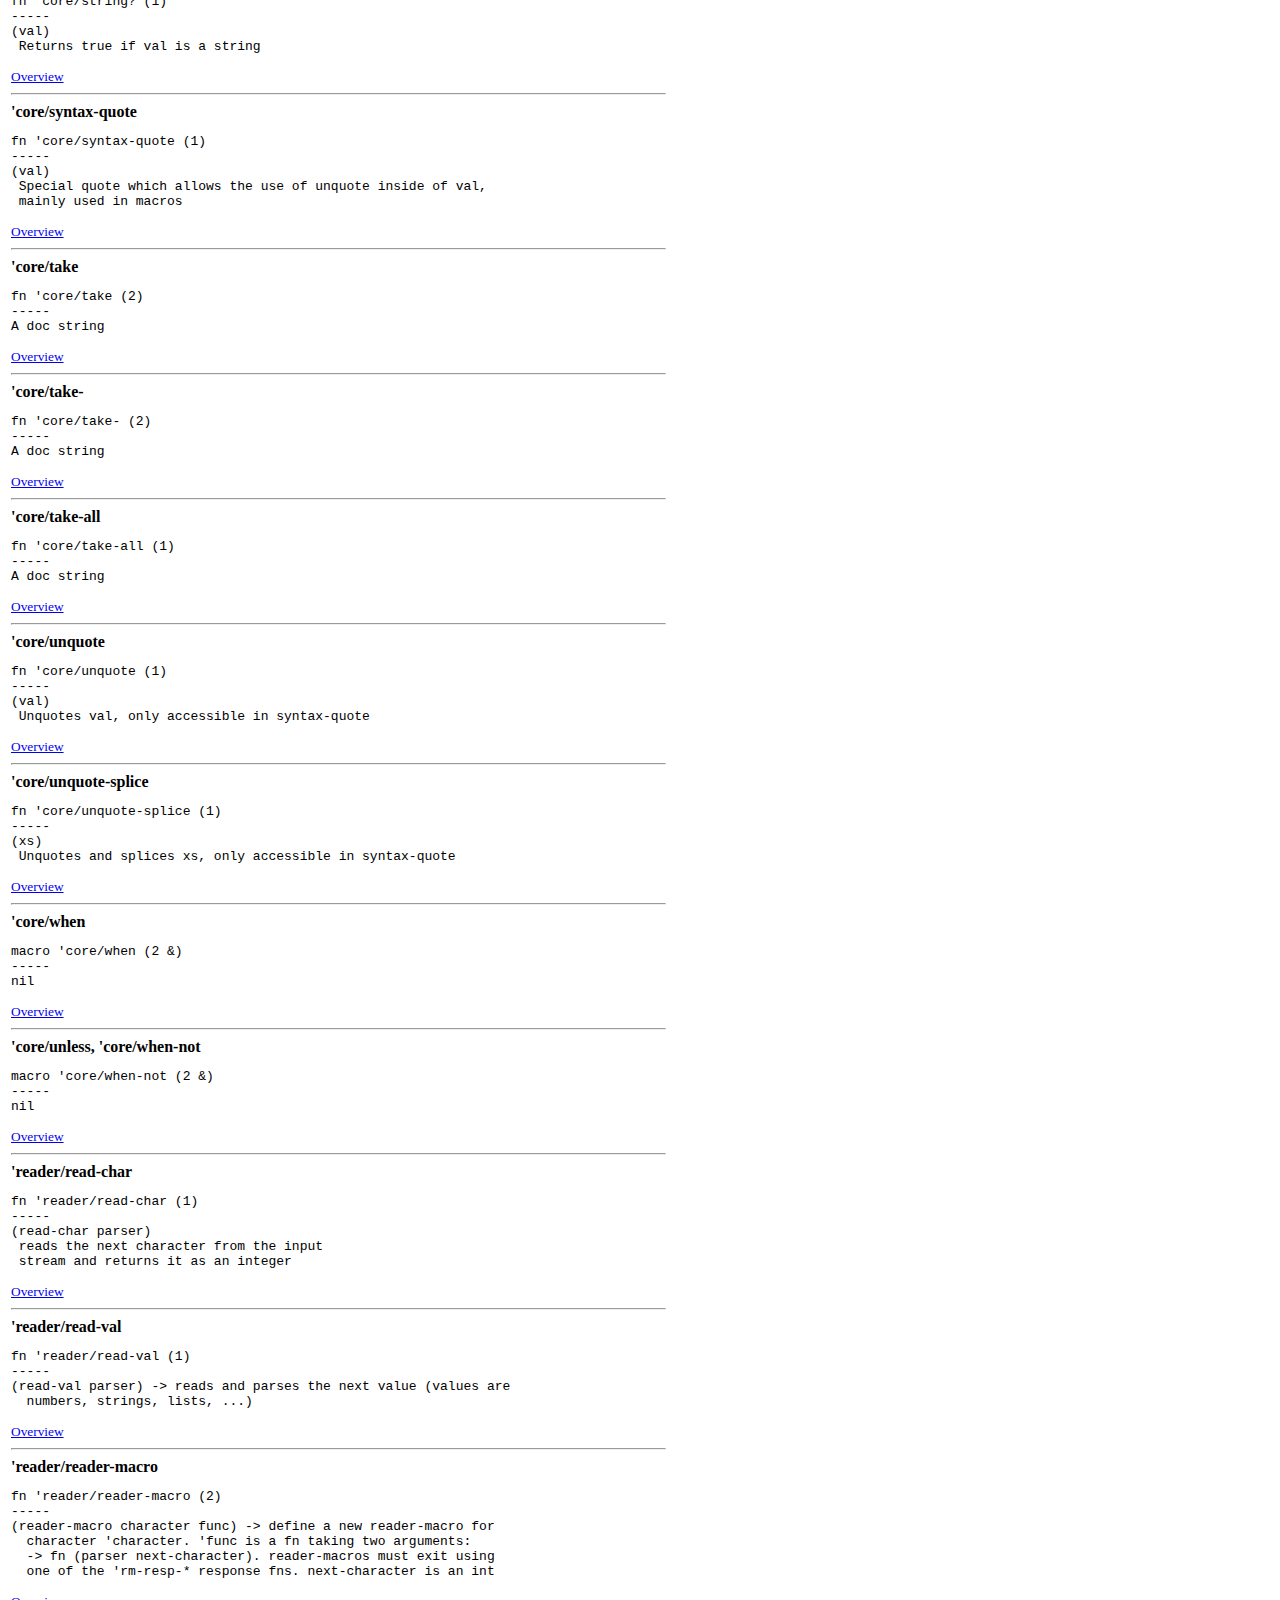
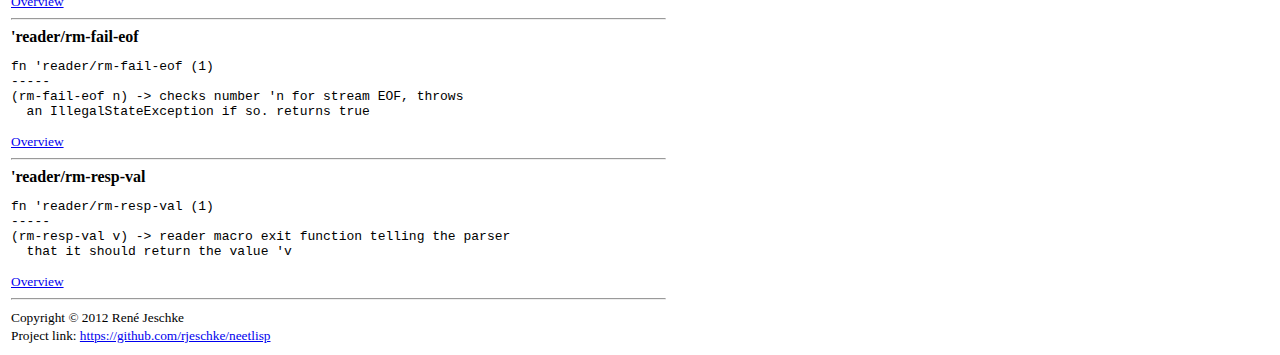
==== commit 47ed9514: "Updated neetlisp.api." ====
--- a/neetlisp/index.html
+++ b/neetlisp/index.html
@@ -12,19 +12,20 @@
 <tr><td><a href="#core%2F%3C%3D">'core/&lt;=</a></td><td><a href="#core%2F%3D">'core/=</a></td><td><a href="#core%2F%3D%3D">'core/==</a></td><td><a href="#core%2F%3E">'core/&gt;</a></td><td><a href="#core%2F%3E%3D">'core/&gt;=</a></td></tr>
 <tr><td><a href="#core%2Fadd-search-path">'core/add-search-path</a></td><td><a href="#core%2Fapply">'core/apply</a></td><td><a href="#core%2Fassert">'core/assert</a></td><td><a href="#core%2Fbool%3F">'core/bool?</a></td><td><a href="#core%2Fcar">'core/car</a></td></tr>
 <tr><td><a href="#core%2Fcdr">'core/cdr</a></td><td><a href="#core%2Fchar">'core/char</a></td><td><a href="#core%2Fcompile-eval">'core/compile-eval</a></td><td><a href="#core%2Fcomplement">'core/complement</a></td><td><a href="#core%2Fcond">'core/cond</a></td></tr>
-<tr><td><a href="#core%2Fcons">'core/cons</a></td><td><a href="#core%2Fconstantly">'core/constantly</a></td><td><a href="#core%2Fcount">'core/count</a></td><td><a href="#core%2Fdec">'core/dec</a></td><td><a href="#core%2Fdef">'core/def</a></td></tr>
-<tr><td><a href="#core%2Fdefmacro">'core/defmac</a></td><td><a href="#core%2Fdefmacro">'core/defmacro</a></td><td><a href="#core%2Fdefn">'core/defn</a></td><td><a href="#core%2Fdefn">'core/defun</a></td><td><a href="#core%2Fdo">'core/do</a></td></tr>
-<tr><td><a href="#core%2Fdo-seq">'core/do-seq</a></td><td><a href="#core%2Fdoc">'core/doc</a></td><td><a href="#core%2Fdouble">'core/double</a></td><td><a href="#core%2Feval">'core/eval</a></td><td><a href="#core%2Ffilter">'core/filter</a></td></tr>
-<tr><td><a href="#core%2Fcar">'core/first</a></td><td><a href="#core%2Ffloat">'core/float</a></td><td><a href="#core%2Ffn">'core/fn</a></td><td><a href="#core%2Fgensym">'core/gensym</a></td><td><a href="#core%2Fget">'core/get</a></td></tr>
-<tr><td><a href="#core%2Fidentity">'core/identity</a></td><td><a href="#core%2Fif">'core/if</a></td><td><a href="#core%2Fif-not">'core/if-not</a></td><td><a href="#core%2Finc">'core/inc</a></td><td><a href="#core%2Fint">'core/int</a></td></tr>
-<tr><td><a href="#core%2Fiterate">'core/iterate</a></td><td><a href="#core%2Ffn">'core/lambda</a></td><td><a href="#core%2Flet">'core/let</a></td><td><a href="#core%2Flist">'core/list</a></td><td><a href="#core%2Fload-file">'core/load-file</a></td></tr>
-<tr><td><a href="#core%2Flong">'core/long</a></td><td><a href="#core%2Fmacroexpand">'core/macroexpand</a></td><td><a href="#core%2Fmap">'core/map</a></td><td><a href="#core%2Fmax">'core/max</a></td><td><a href="#core%2Fmin">'core/min</a></td></tr>
-<tr><td><a href="#core%2Fnext">'core/next</a></td><td><a href="#core%2Fnil%3F">'core/nil?</a></td><td><a href="#core%2Fnot">'core/not</a></td><td><a href="#core%2Fns">'core/ns</a></td><td><a href="#core%2Fnumber%3F">'core/number?</a></td></tr>
-<tr><td><a href="#core%2Fpartial">'core/partial</a></td><td><a href="#core%2Fprn">'core/prn</a></td><td><a href="#core%2Fquote">'core/quote</a></td><td><a href="#core%2Frange">'core/range</a></td><td><a href="#core%2Freduce">'core/reduce</a></td></tr>
-<tr><td><a href="#core%2Fcdr">'core/rest</a></td><td><a href="#core%2Freverse">'core/reverse</a></td><td><a href="#core%2Fseq">'core/seq</a></td><td><a href="#core%2Fstr">'core/str</a></td><td><a href="#core%2Fstring%3F">'core/string?</a></td></tr>
-<tr><td><a href="#core%2Fsyntax-quote">'core/syntax-quote</a></td><td><a href="#core%2Ftake">'core/take</a></td><td><a href="#core%2Ftake-all">'core/take-all</a></td><td><a href="#core%2Fwhen-not">'core/unless</a></td><td><a href="#core%2Funquote">'core/unquote</a></td></tr>
-<tr><td><a href="#core%2Funquote-splice">'core/unquote-splice</a></td><td><a href="#core%2Fwhen">'core/when</a></td><td><a href="#core%2Fwhen-not">'core/when-not</a></td><td><a href="#core%2Ffn">'core/λ</a></td><td><a href="#reader%2Fread-char">'reader/read-char</a></td></tr>
-<tr><td><a href="#reader%2Fread-val">'reader/read-val</a></td><td><a href="#reader%2Freader-macro">'reader/reader-macro</a></td><td><a href="#reader%2Frm-fail-eof">'reader/rm-fail-eof</a></td><td><a href="#reader%2Frm-resp-val">'reader/rm-resp-val</a></td><td>&nbsp;</td></tr>
+<tr><td><a href="#core%2Fcons">'core/cons</a></td><td><a href="#core%2Fconstantly">'core/constantly</a></td><td><a href="#core%2Fcount">'core/count</a></td><td><a href="#core%2Fdebug-mode">'core/debug-mode</a></td><td><a href="#core%2Fdec">'core/dec</a></td></tr>
+<tr><td><a href="#core%2Fdef">'core/def</a></td><td><a href="#core%2Fdefmacro">'core/defmac</a></td><td><a href="#core%2Fdefmacro">'core/defmacro</a></td><td><a href="#core%2Fdefn">'core/defn</a></td><td><a href="#core%2Fdefn">'core/defun</a></td></tr>
+<tr><td><a href="#core%2Fdo">'core/do</a></td><td><a href="#core%2Fdo-seq">'core/do-seq</a></td><td><a href="#core%2Fdoc">'core/doc</a></td><td><a href="#core%2Fdouble">'core/double</a></td><td><a href="#core%2Feval">'core/eval</a></td></tr>
+<tr><td><a href="#core%2Ffilter">'core/filter</a></td><td><a href="#core%2Ffilter-">'core/filter-</a></td><td><a href="#core%2Fcar">'core/first</a></td><td><a href="#core%2Ffloat">'core/float</a></td><td><a href="#core%2Ffn">'core/fn</a></td></tr>
+<tr><td><a href="#core%2Fgensym">'core/gensym</a></td><td><a href="#core%2Fget">'core/get</a></td><td><a href="#core%2Fidentity">'core/identity</a></td><td><a href="#core%2Fif">'core/if</a></td><td><a href="#core%2Fif-not">'core/if-not</a></td></tr>
+<tr><td><a href="#core%2Finc">'core/inc</a></td><td><a href="#core%2Fint">'core/int</a></td><td><a href="#core%2Fiterate">'core/iterate</a></td><td><a href="#core%2Ffn">'core/lambda</a></td><td><a href="#core%2Flet">'core/let</a></td></tr>
+<tr><td><a href="#core%2Flist">'core/list</a></td><td><a href="#core%2Fload-file">'core/load-file</a></td><td><a href="#core%2Flong">'core/long</a></td><td><a href="#core%2Fmacroexpand">'core/macroexpand</a></td><td><a href="#core%2Fmap">'core/map</a></td></tr>
+<tr><td><a href="#core%2Fmap-">'core/map-</a></td><td><a href="#core%2Fmax">'core/max</a></td><td><a href="#core%2Fmin">'core/min</a></td><td><a href="#core%2Fnext">'core/next</a></td><td><a href="#core%2Fnil%3F">'core/nil?</a></td></tr>
+<tr><td><a href="#core%2Fnot">'core/not</a></td><td><a href="#core%2Fns">'core/ns</a></td><td><a href="#core%2Fnumber%3F">'core/number?</a></td><td><a href="#core%2Fpartial">'core/partial</a></td><td><a href="#core%2Fprn">'core/prn</a></td></tr>
+<tr><td><a href="#core%2Fquote">'core/quote</a></td><td><a href="#core%2Frange">'core/range</a></td><td><a href="#core%2Freduce">'core/reduce</a></td><td><a href="#core%2Fcdr">'core/rest</a></td><td><a href="#core%2Freverse">'core/reverse</a></td></tr>
+<tr><td><a href="#core%2Fseq">'core/seq</a></td><td><a href="#core%2Fstr">'core/str</a></td><td><a href="#core%2Fstring%3F">'core/string?</a></td><td><a href="#core%2Fsyntax-quote">'core/syntax-quote</a></td><td><a href="#core%2Ftake">'core/take</a></td></tr>
+<tr><td><a href="#core%2Ftake-">'core/take-</a></td><td><a href="#core%2Ftake-all">'core/take-all</a></td><td><a href="#core%2Fwhen-not">'core/unless</a></td><td><a href="#core%2Funquote">'core/unquote</a></td><td><a href="#core%2Funquote-splice">'core/unquote-splice</a></td></tr>
+<tr><td><a href="#core%2Fwhen">'core/when</a></td><td><a href="#core%2Fwhen-not">'core/when-not</a></td><td><a href="#core%2Ffn">'core/λ</a></td><td><a href="#reader%2Fread-char">'reader/read-char</a></td><td><a href="#reader%2Fread-val">'reader/read-val</a></td></tr>
+<tr><td><a href="#reader%2Freader-macro">'reader/reader-macro</a></td><td><a href="#reader%2Frm-fail-eof">'reader/rm-fail-eof</a></td><td><a href="#reader%2Frm-resp-val">'reader/rm-resp-val</a></td><td>&nbsp;</td><td>&nbsp;</td></tr>
 </table>
 <h2>Detail:</h2>
 <b><a name="core%2F*">'core/*</a></b></br>
@@ -158,6 +159,12 @@
 -----
 A doc string</pre><small><a href='#overview'>Overview</a></small>
 <hr>
+<b><a name="core%2Fdebug-mode">'core/debug-mode</a></b></br>
+<pre>fn 'core/debug-mode (1)
+-----
+(bool)
+ Enables or disables debug-mode (dumps classes).</pre><small><a href='#overview'>Overview</a></small>
+<hr>
 <b><a name="core%2Fdec">'core/dec</a></b></br>
 <pre>fn 'core/dec (1)
 -----
@@ -215,6 +222,11 @@
 -----
 A doc string</pre><small><a href='#overview'>Overview</a></small>
 <hr>
+<b><a name="core%2Ffilter-">'core/filter-</a></b></br>
+<pre>fn 'core/filter- (2)
+-----
+A doc string</pre><small><a href='#overview'>Overview</a></small>
+<hr>
 <b><a name="core%2Ffloat">'core/float</a></b></br>
 <pre>fn 'core/float (1)
 -----
@@ -301,6 +313,11 @@
 <hr>
 <b><a name="core%2Fmap">'core/map</a></b></br>
 <pre>fn 'core/map (2)
+-----
+A doc string</pre><small><a href='#overview'>Overview</a></small>
+<hr>
+<b><a name="core%2Fmap-">'core/map-</a></b></br>
+<pre>fn 'core/map- (2)
 -----
 A doc string</pre><small><a href='#overview'>Overview</a></small>
 <hr>
@@ -404,6 +421,11 @@
 <hr>
 <b><a name="core%2Ftake">'core/take</a></b></br>
 <pre>fn 'core/take (2)
+-----
+A doc string</pre><small><a href='#overview'>Overview</a></small>
+<hr>
+<b><a name="core%2Ftake-">'core/take-</a></b></br>
+<pre>fn 'core/take- (2)
 -----
 A doc string</pre><small><a href='#overview'>Overview</a></small>
 <hr>
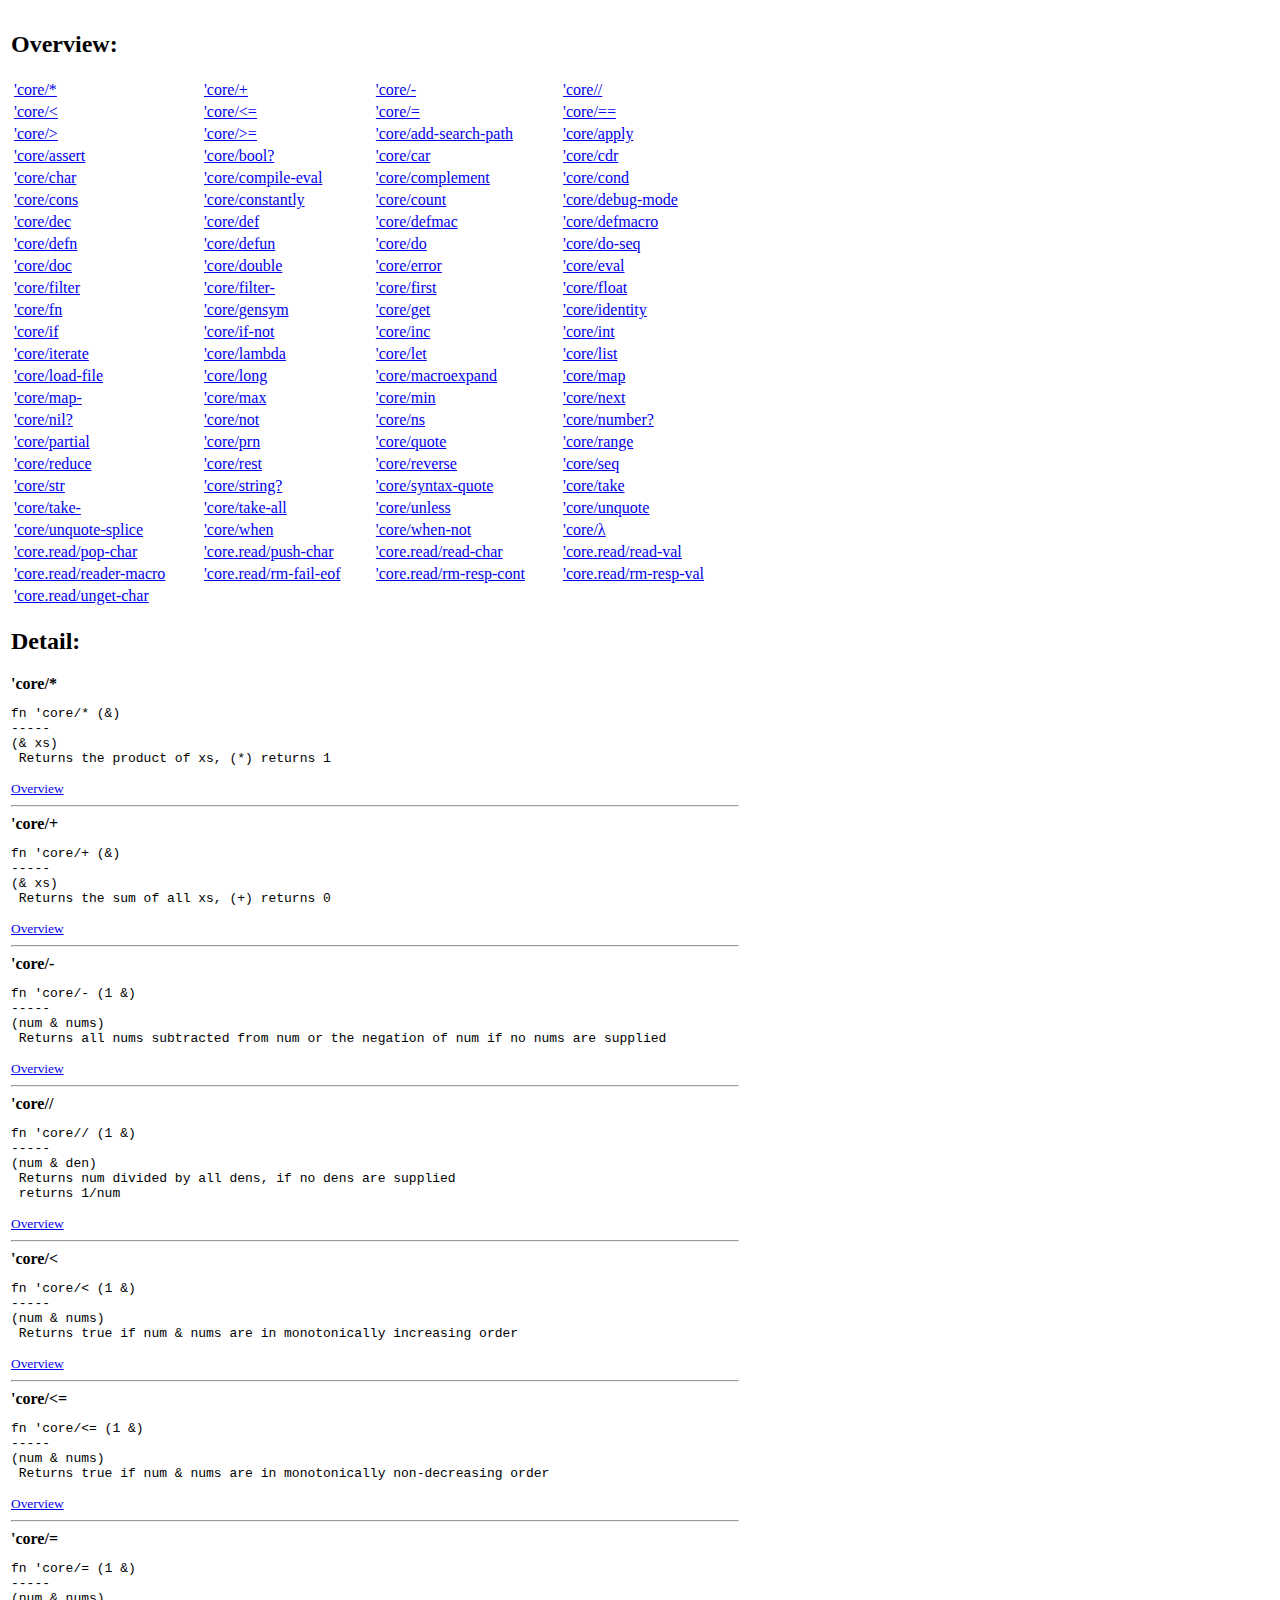
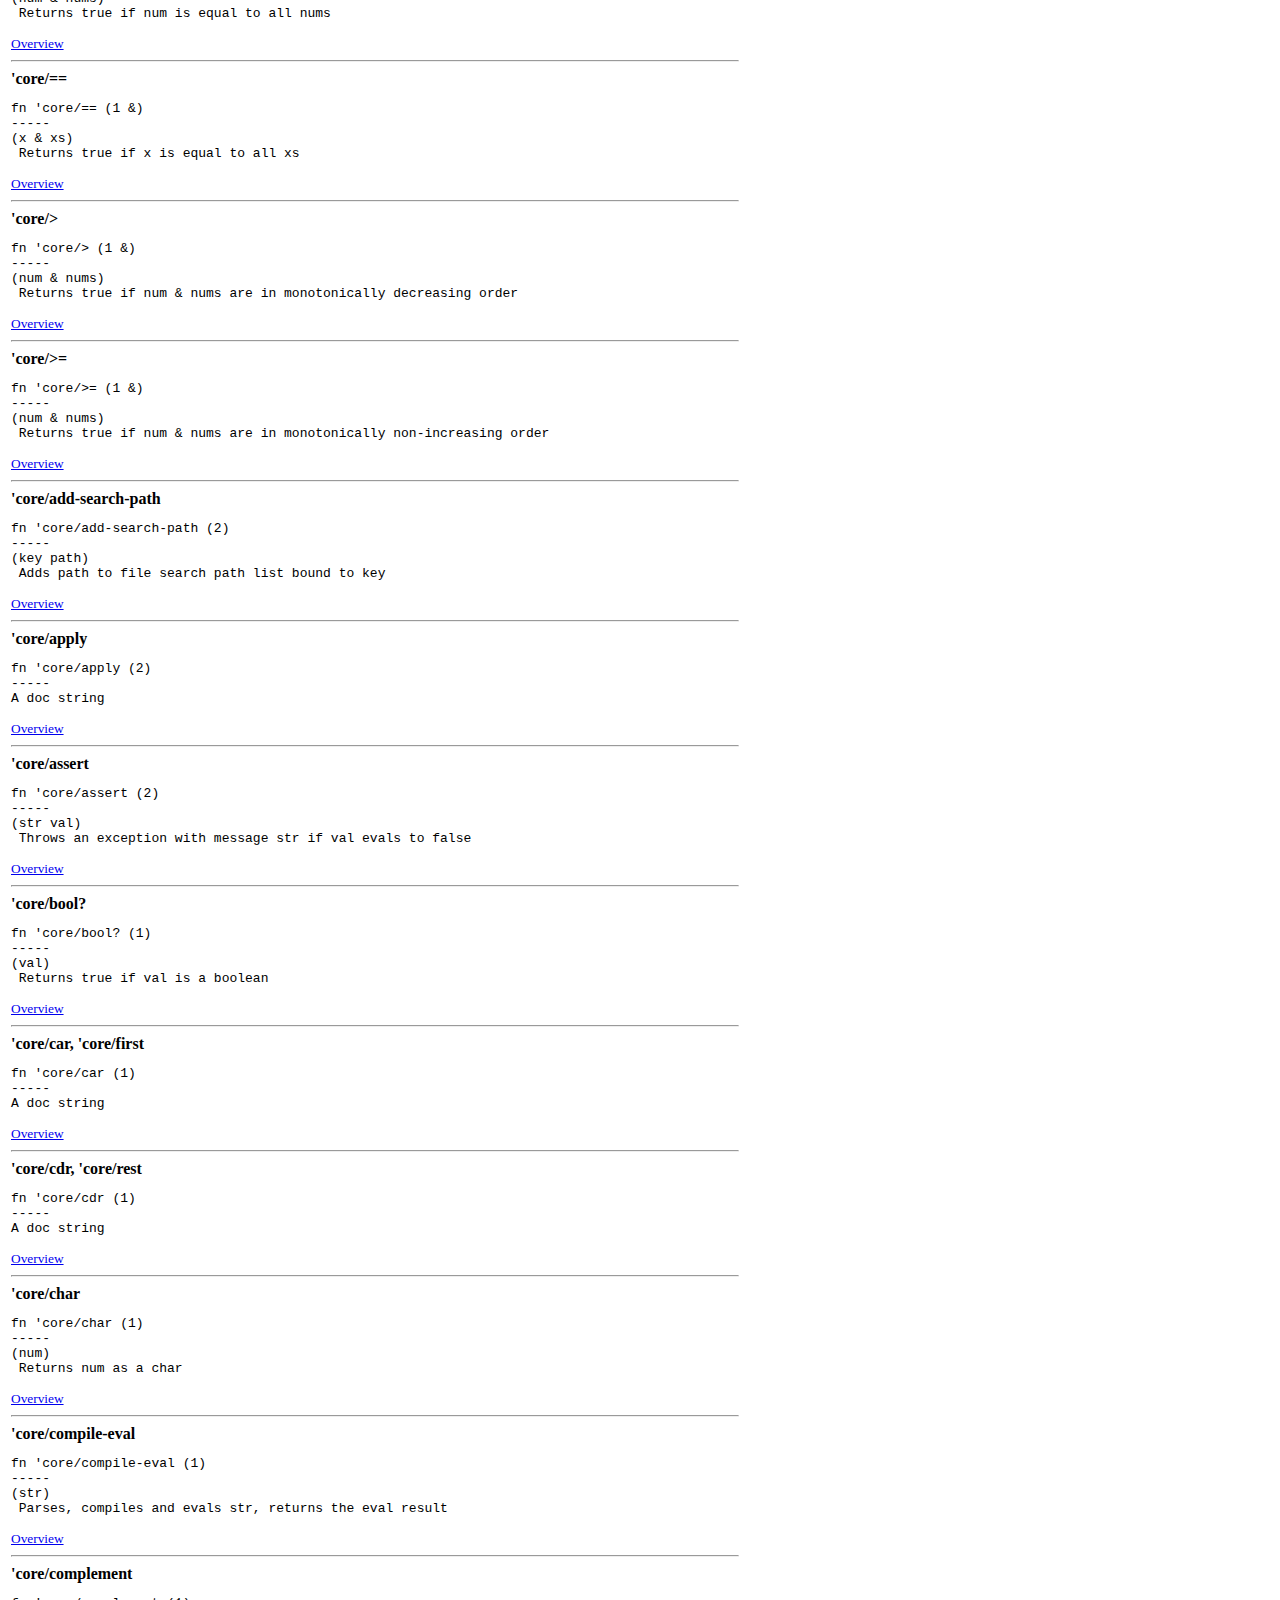
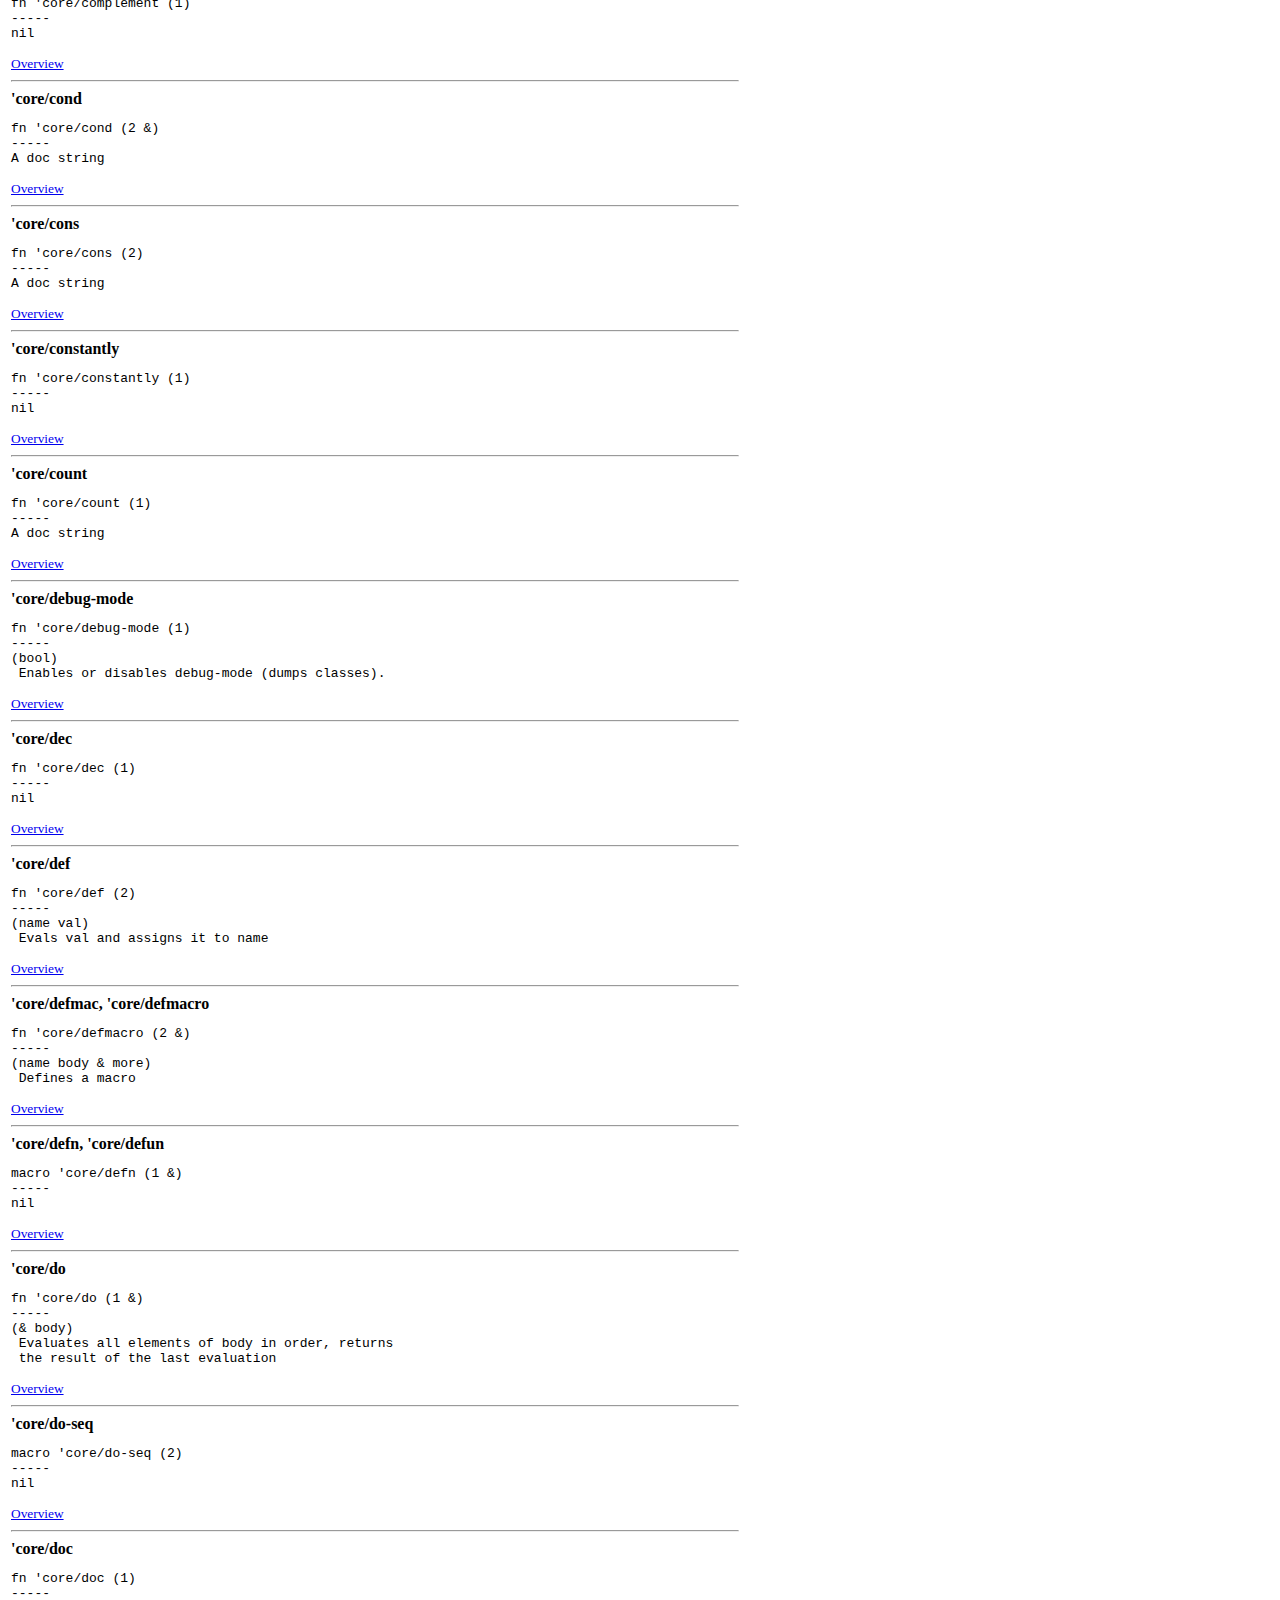
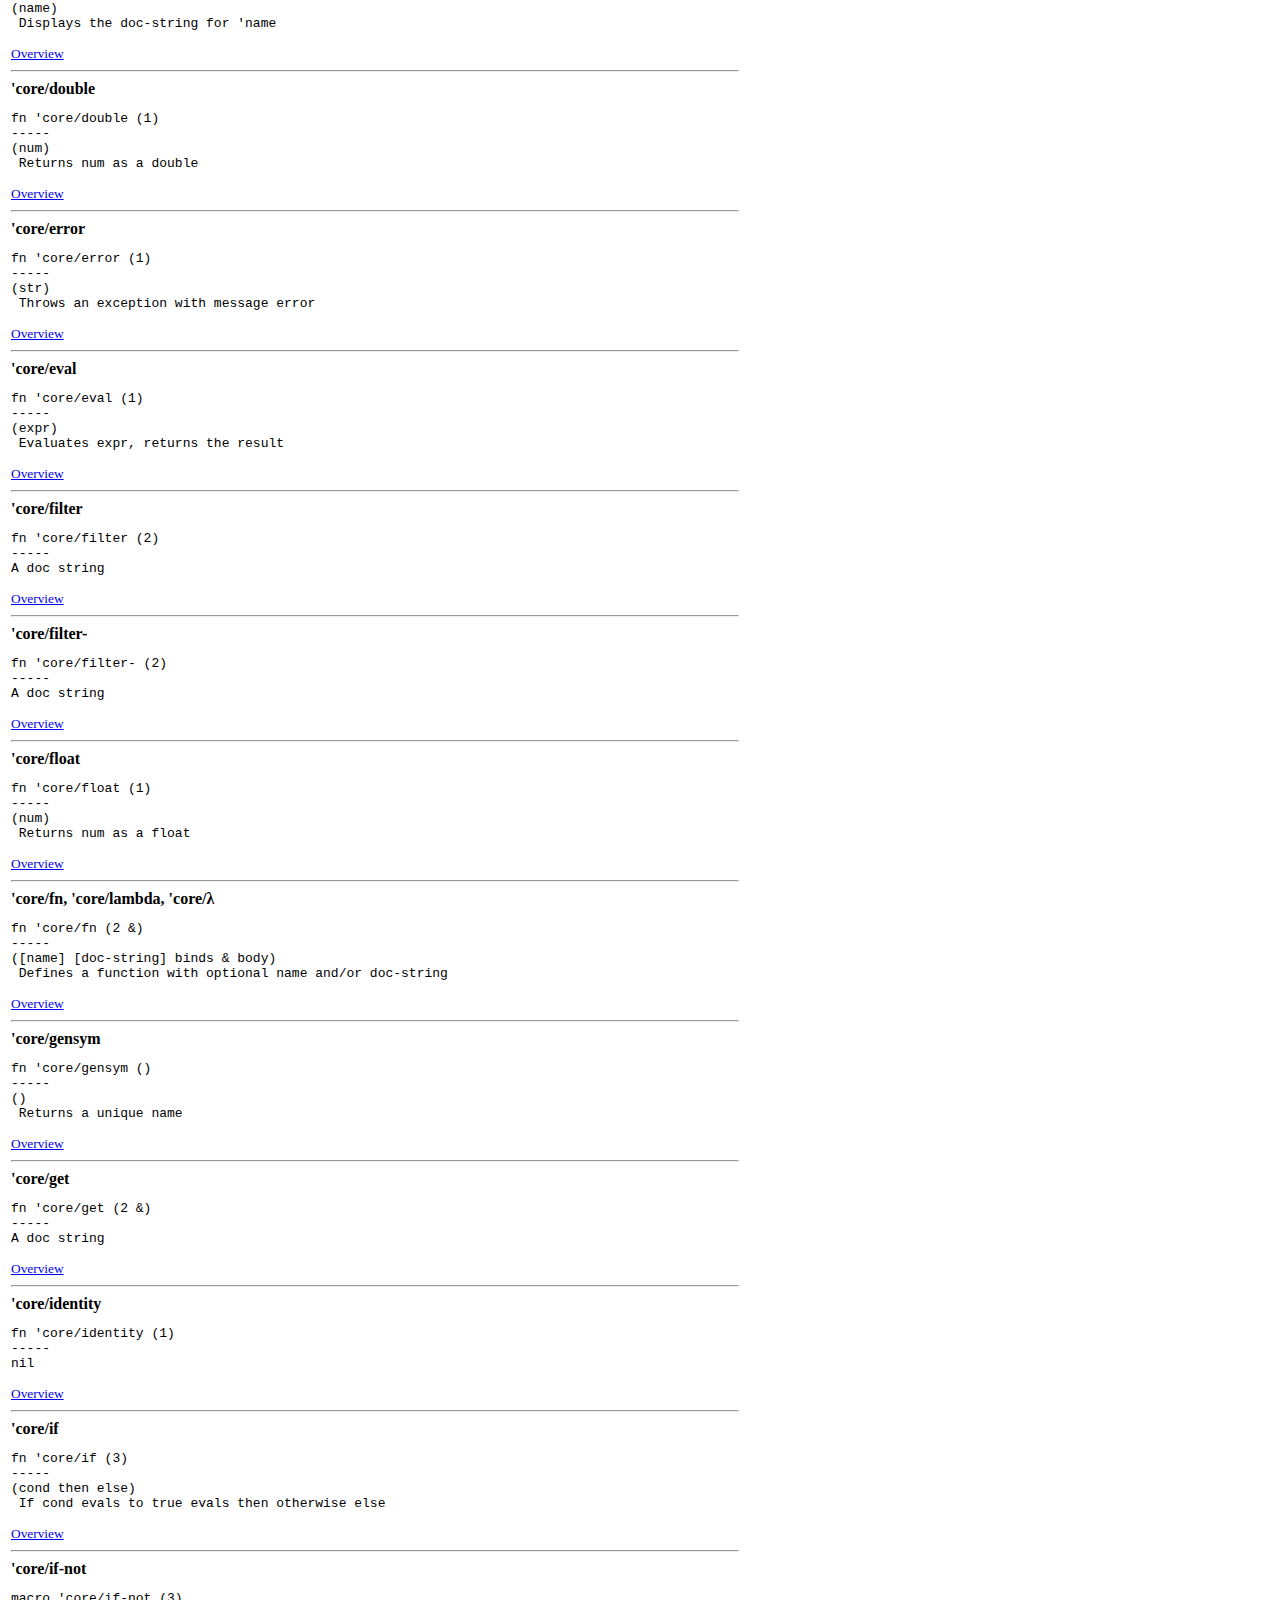
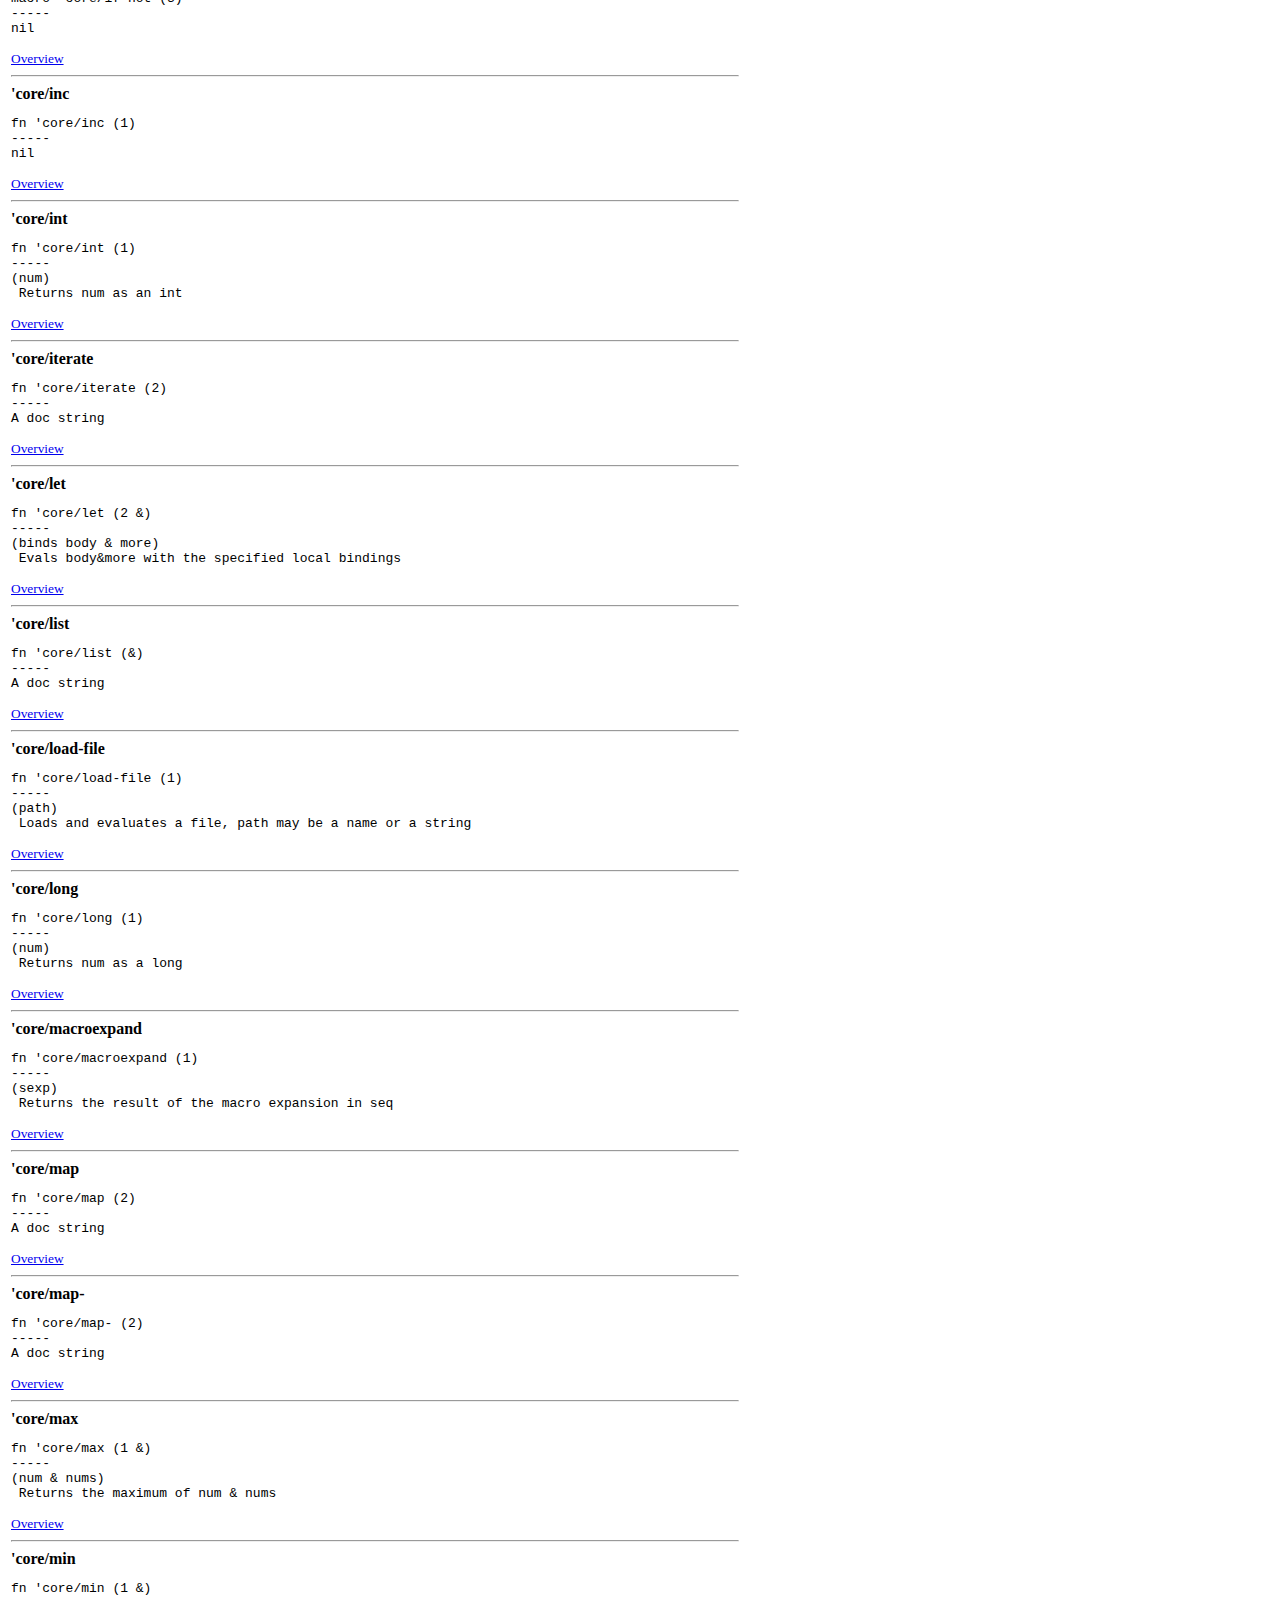
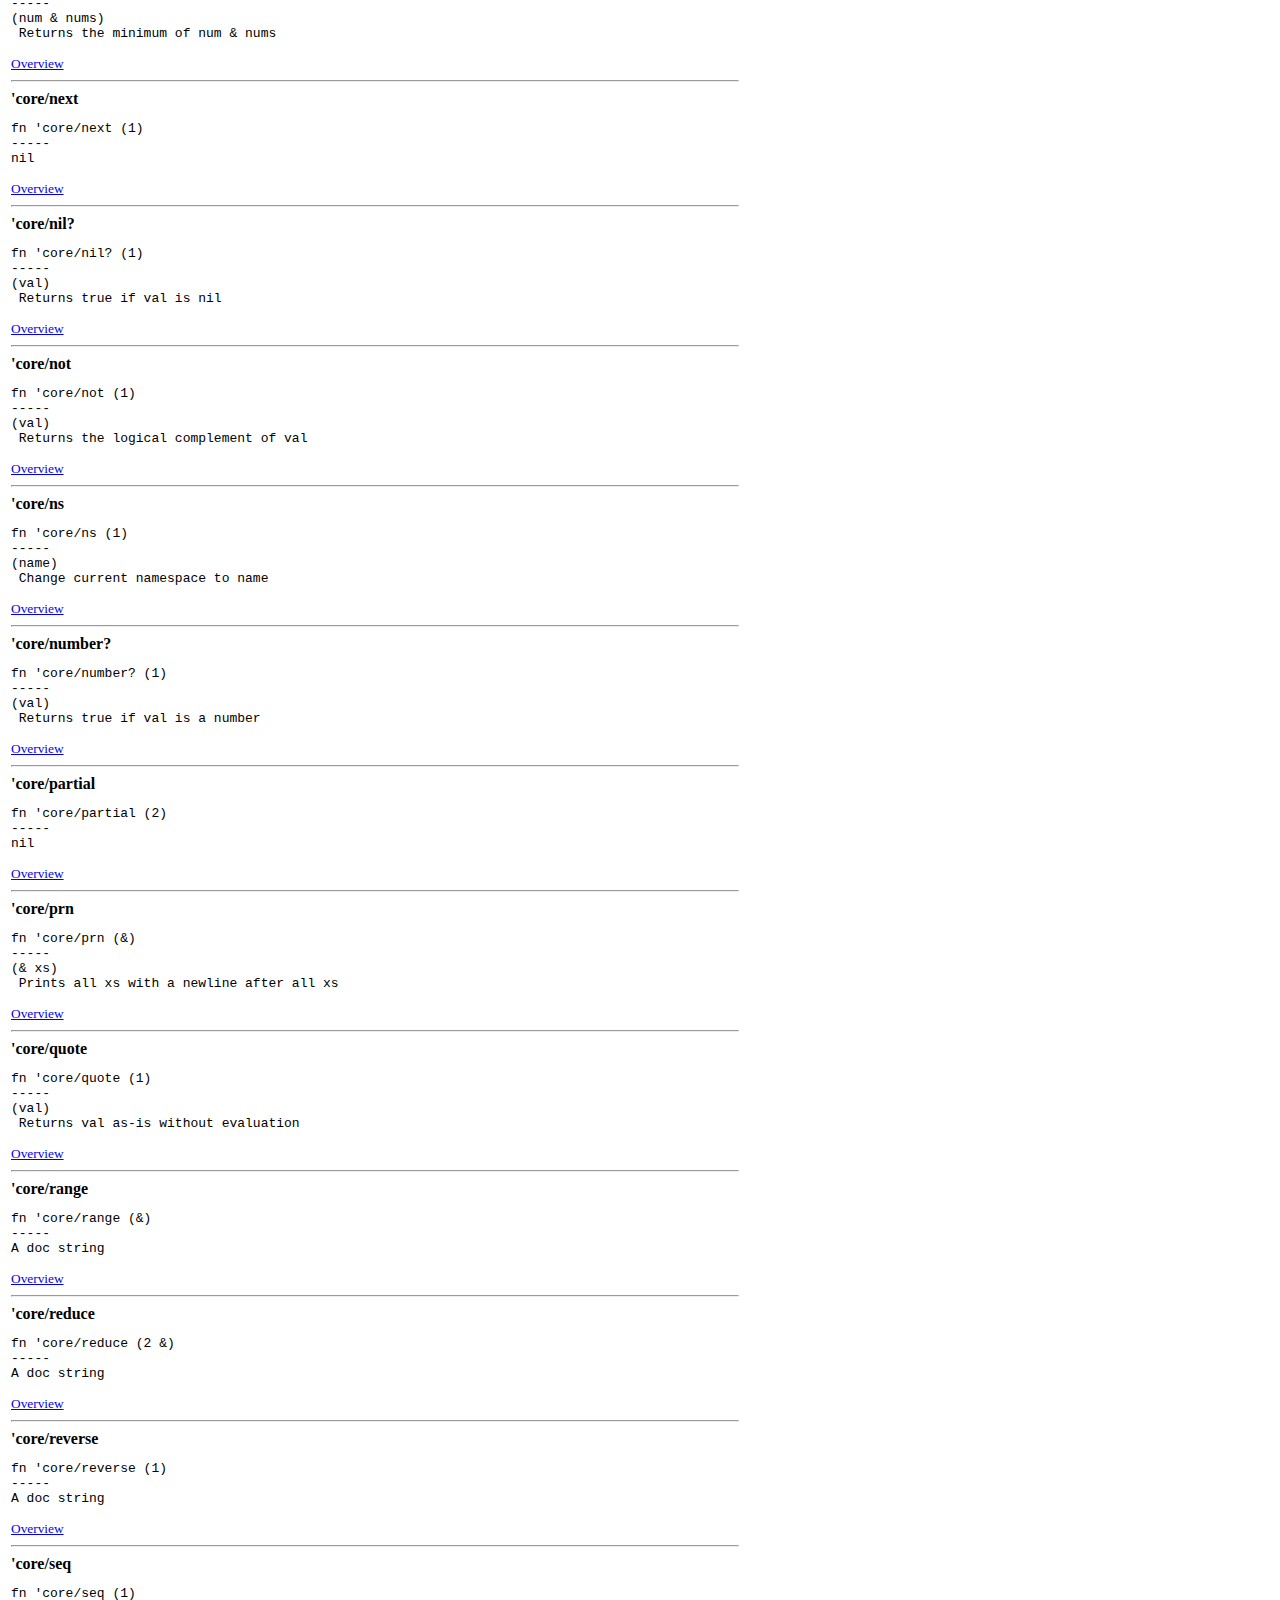
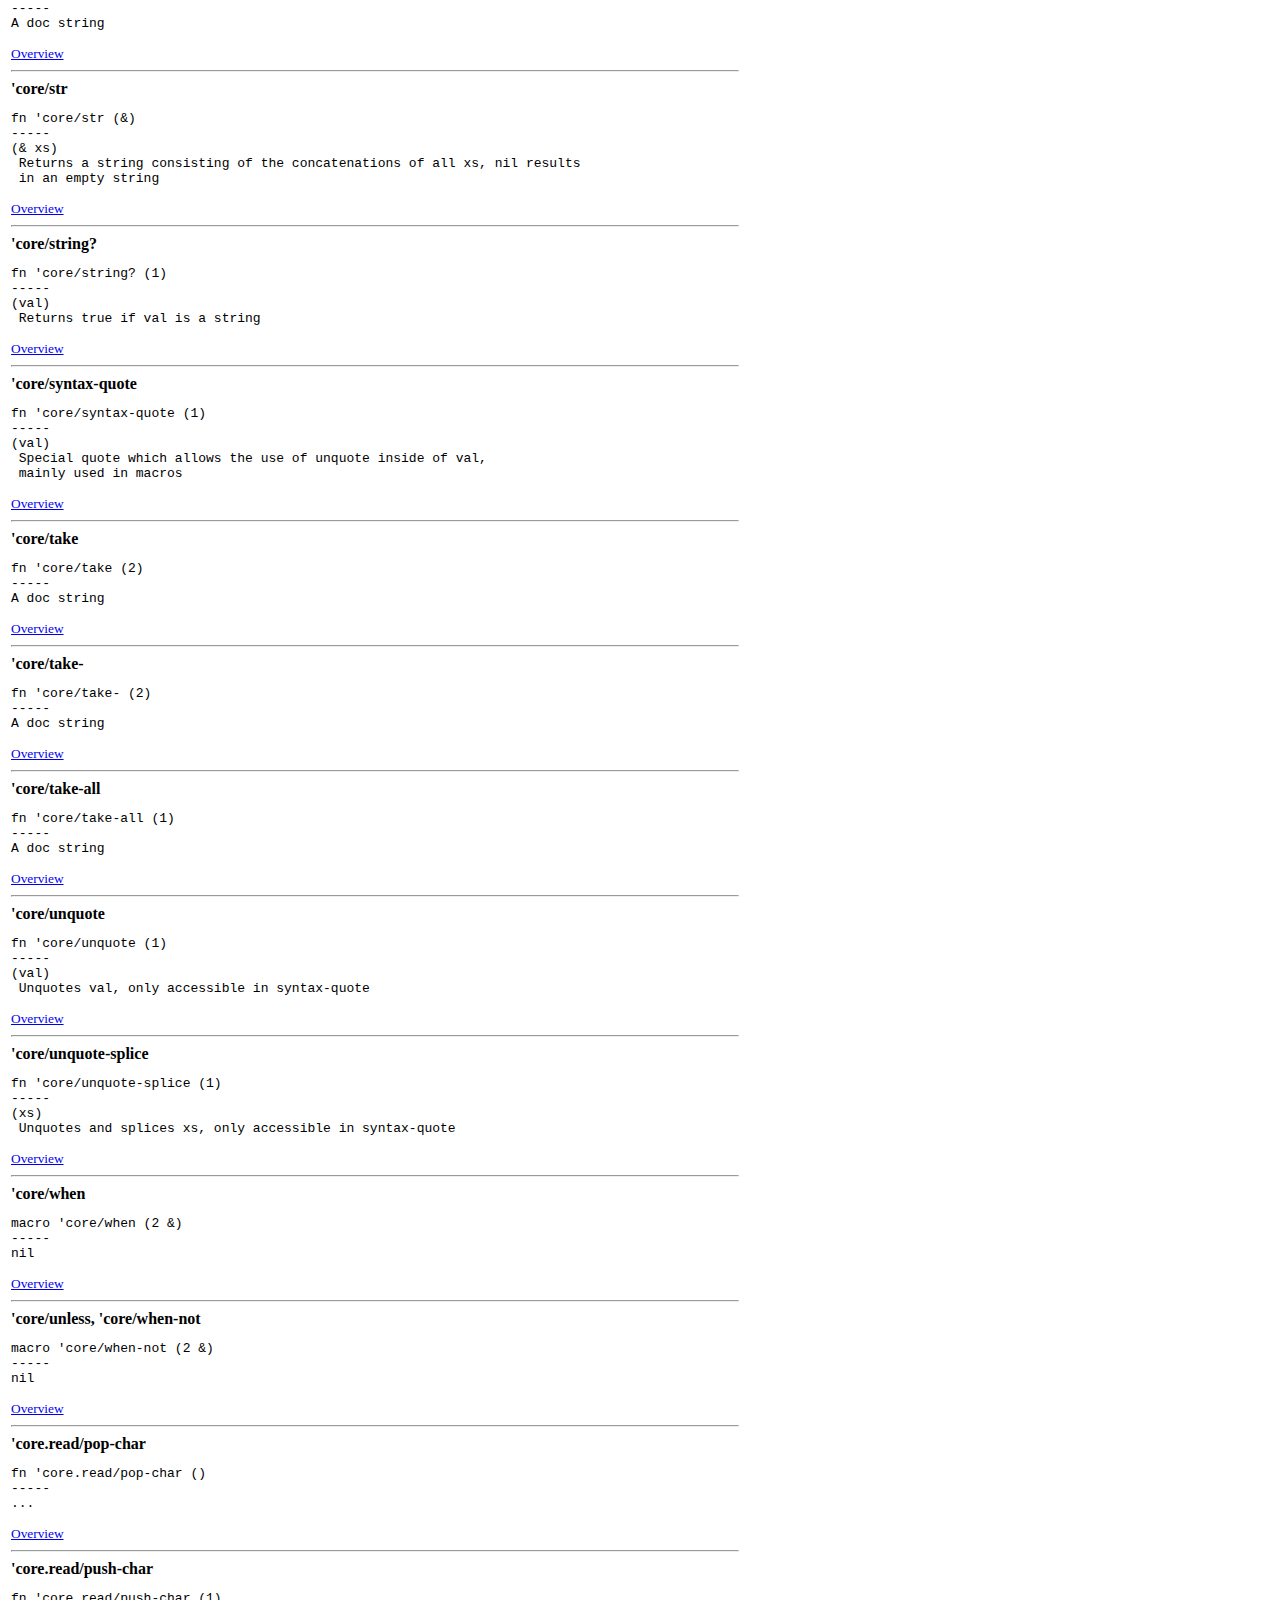
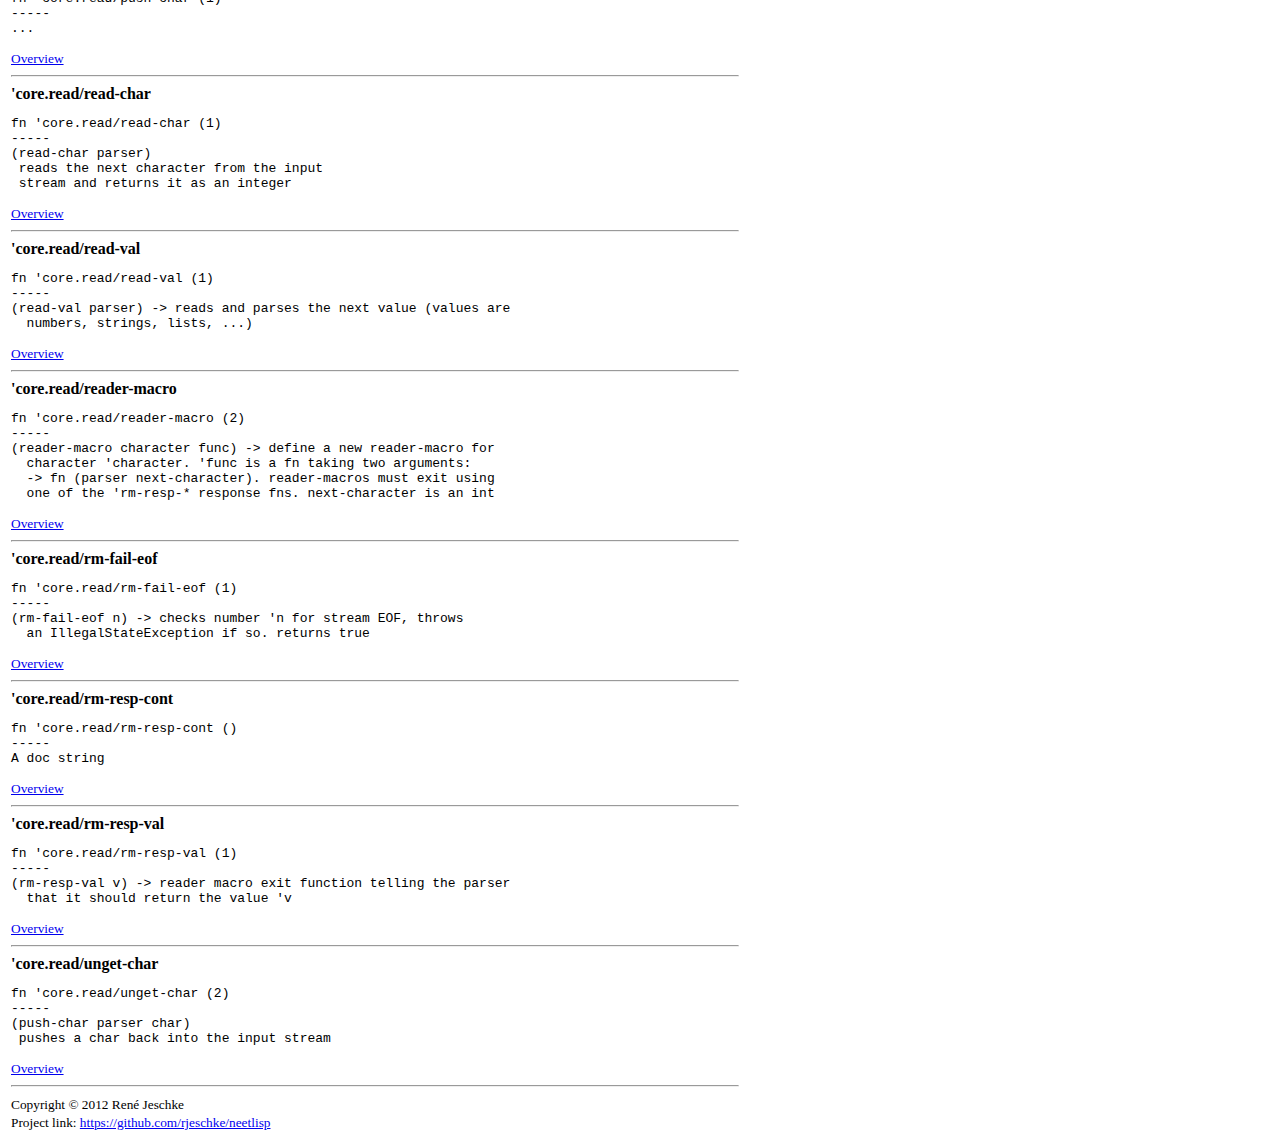
==== commit 4d9e9778: "Updated neetlisp.api." ====
--- a/neetlisp/index.html
+++ b/neetlisp/index.html
@@ -5,27 +5,33 @@
 <title>neetlisp API</title>
 </head>
 <body>
-<table width='90em'><tr><td>
+<table style='width:100ex;'><tr><td>
 <a name='overview'><h2>Overview:</h2></a>
 <table width='100%'>
-<tr><td><a href="#core%2F*">'core/*</a></td><td><a href="#core%2F%2B">'core/+</a></td><td><a href="#core%2F-">'core/-</a></td><td><a href="#core%2F%2F">'core//</a></td><td><a href="#core%2F%3C">'core/&lt;</a></td></tr>
-<tr><td><a href="#core%2F%3C%3D">'core/&lt;=</a></td><td><a href="#core%2F%3D">'core/=</a></td><td><a href="#core%2F%3D%3D">'core/==</a></td><td><a href="#core%2F%3E">'core/&gt;</a></td><td><a href="#core%2F%3E%3D">'core/&gt;=</a></td></tr>
-<tr><td><a href="#core%2Fadd-search-path">'core/add-search-path</a></td><td><a href="#core%2Fapply">'core/apply</a></td><td><a href="#core%2Fassert">'core/assert</a></td><td><a href="#core%2Fbool%3F">'core/bool?</a></td><td><a href="#core%2Fcar">'core/car</a></td></tr>
-<tr><td><a href="#core%2Fcdr">'core/cdr</a></td><td><a href="#core%2Fchar">'core/char</a></td><td><a href="#core%2Fcompile-eval">'core/compile-eval</a></td><td><a href="#core%2Fcomplement">'core/complement</a></td><td><a href="#core%2Fcond">'core/cond</a></td></tr>
-<tr><td><a href="#core%2Fcons">'core/cons</a></td><td><a href="#core%2Fconstantly">'core/constantly</a></td><td><a href="#core%2Fcount">'core/count</a></td><td><a href="#core%2Fdebug-mode">'core/debug-mode</a></td><td><a href="#core%2Fdec">'core/dec</a></td></tr>
-<tr><td><a href="#core%2Fdef">'core/def</a></td><td><a href="#core%2Fdefmacro">'core/defmac</a></td><td><a href="#core%2Fdefmacro">'core/defmacro</a></td><td><a href="#core%2Fdefn">'core/defn</a></td><td><a href="#core%2Fdefn">'core/defun</a></td></tr>
-<tr><td><a href="#core%2Fdo">'core/do</a></td><td><a href="#core%2Fdo-seq">'core/do-seq</a></td><td><a href="#core%2Fdoc">'core/doc</a></td><td><a href="#core%2Fdouble">'core/double</a></td><td><a href="#core%2Feval">'core/eval</a></td></tr>
-<tr><td><a href="#core%2Ffilter">'core/filter</a></td><td><a href="#core%2Ffilter-">'core/filter-</a></td><td><a href="#core%2Fcar">'core/first</a></td><td><a href="#core%2Ffloat">'core/float</a></td><td><a href="#core%2Ffn">'core/fn</a></td></tr>
-<tr><td><a href="#core%2Fgensym">'core/gensym</a></td><td><a href="#core%2Fget">'core/get</a></td><td><a href="#core%2Fidentity">'core/identity</a></td><td><a href="#core%2Fif">'core/if</a></td><td><a href="#core%2Fif-not">'core/if-not</a></td></tr>
-<tr><td><a href="#core%2Finc">'core/inc</a></td><td><a href="#core%2Fint">'core/int</a></td><td><a href="#core%2Fiterate">'core/iterate</a></td><td><a href="#core%2Ffn">'core/lambda</a></td><td><a href="#core%2Flet">'core/let</a></td></tr>
-<tr><td><a href="#core%2Flist">'core/list</a></td><td><a href="#core%2Fload-file">'core/load-file</a></td><td><a href="#core%2Flong">'core/long</a></td><td><a href="#core%2Fmacroexpand">'core/macroexpand</a></td><td><a href="#core%2Fmap">'core/map</a></td></tr>
-<tr><td><a href="#core%2Fmap-">'core/map-</a></td><td><a href="#core%2Fmax">'core/max</a></td><td><a href="#core%2Fmin">'core/min</a></td><td><a href="#core%2Fnext">'core/next</a></td><td><a href="#core%2Fnil%3F">'core/nil?</a></td></tr>
-<tr><td><a href="#core%2Fnot">'core/not</a></td><td><a href="#core%2Fns">'core/ns</a></td><td><a href="#core%2Fnumber%3F">'core/number?</a></td><td><a href="#core%2Fpartial">'core/partial</a></td><td><a href="#core%2Fprn">'core/prn</a></td></tr>
-<tr><td><a href="#core%2Fquote">'core/quote</a></td><td><a href="#core%2Frange">'core/range</a></td><td><a href="#core%2Freduce">'core/reduce</a></td><td><a href="#core%2Fcdr">'core/rest</a></td><td><a href="#core%2Freverse">'core/reverse</a></td></tr>
-<tr><td><a href="#core%2Fseq">'core/seq</a></td><td><a href="#core%2Fstr">'core/str</a></td><td><a href="#core%2Fstring%3F">'core/string?</a></td><td><a href="#core%2Fsyntax-quote">'core/syntax-quote</a></td><td><a href="#core%2Ftake">'core/take</a></td></tr>
-<tr><td><a href="#core%2Ftake-">'core/take-</a></td><td><a href="#core%2Ftake-all">'core/take-all</a></td><td><a href="#core%2Fwhen-not">'core/unless</a></td><td><a href="#core%2Funquote">'core/unquote</a></td><td><a href="#core%2Funquote-splice">'core/unquote-splice</a></td></tr>
-<tr><td><a href="#core%2Fwhen">'core/when</a></td><td><a href="#core%2Fwhen-not">'core/when-not</a></td><td><a href="#core%2Ffn">'core/λ</a></td><td><a href="#reader%2Fread-char">'reader/read-char</a></td><td><a href="#reader%2Fread-val">'reader/read-val</a></td></tr>
-<tr><td><a href="#reader%2Freader-macro">'reader/reader-macro</a></td><td><a href="#reader%2Frm-fail-eof">'reader/rm-fail-eof</a></td><td><a href="#reader%2Frm-resp-val">'reader/rm-resp-val</a></td><td>&nbsp;</td><td>&nbsp;</td></tr>
+<tr><td><a href="#core%2F*">'core/*</a></td><td><a href="#core%2F%2B">'core/+</a></td><td><a href="#core%2F-">'core/-</a></td><td><a href="#core%2F%2F">'core//</a></td></tr>
+<tr><td><a href="#core%2F%3C">'core/&lt;</a></td><td><a href="#core%2F%3C%3D">'core/&lt;=</a></td><td><a href="#core%2F%3D">'core/=</a></td><td><a href="#core%2F%3D%3D">'core/==</a></td></tr>
+<tr><td><a href="#core%2F%3E">'core/&gt;</a></td><td><a href="#core%2F%3E%3D">'core/&gt;=</a></td><td><a href="#core%2Fadd-search-path">'core/add-search-path</a></td><td><a href="#core%2Fapply">'core/apply</a></td></tr>
+<tr><td><a href="#core%2Fassert">'core/assert</a></td><td><a href="#core%2Fbool%3F">'core/bool?</a></td><td><a href="#core%2Fcar">'core/car</a></td><td><a href="#core%2Fcdr">'core/cdr</a></td></tr>
+<tr><td><a href="#core%2Fchar">'core/char</a></td><td><a href="#core%2Fcompile-eval">'core/compile-eval</a></td><td><a href="#core%2Fcomplement">'core/complement</a></td><td><a href="#core%2Fcond">'core/cond</a></td></tr>
+<tr><td><a href="#core%2Fcons">'core/cons</a></td><td><a href="#core%2Fconstantly">'core/constantly</a></td><td><a href="#core%2Fcount">'core/count</a></td><td><a href="#core%2Fdebug-mode">'core/debug-mode</a></td></tr>
+<tr><td><a href="#core%2Fdec">'core/dec</a></td><td><a href="#core%2Fdef">'core/def</a></td><td><a href="#core%2Fdefmacro">'core/defmac</a></td><td><a href="#core%2Fdefmacro">'core/defmacro</a></td></tr>
+<tr><td><a href="#core%2Fdefn">'core/defn</a></td><td><a href="#core%2Fdefn">'core/defun</a></td><td><a href="#core%2Fdo">'core/do</a></td><td><a href="#core%2Fdo-seq">'core/do-seq</a></td></tr>
+<tr><td><a href="#core%2Fdoc">'core/doc</a></td><td><a href="#core%2Fdouble">'core/double</a></td><td><a href="#core%2Ferror">'core/error</a></td><td><a href="#core%2Feval">'core/eval</a></td></tr>
+<tr><td><a href="#core%2Ffilter">'core/filter</a></td><td><a href="#core%2Ffilter-">'core/filter-</a></td><td><a href="#core%2Fcar">'core/first</a></td><td><a href="#core%2Ffloat">'core/float</a></td></tr>
+<tr><td><a href="#core%2Ffn">'core/fn</a></td><td><a href="#core%2Fgensym">'core/gensym</a></td><td><a href="#core%2Fget">'core/get</a></td><td><a href="#core%2Fidentity">'core/identity</a></td></tr>
+<tr><td><a href="#core%2Fif">'core/if</a></td><td><a href="#core%2Fif-not">'core/if-not</a></td><td><a href="#core%2Finc">'core/inc</a></td><td><a href="#core%2Fint">'core/int</a></td></tr>
+<tr><td><a href="#core%2Fiterate">'core/iterate</a></td><td><a href="#core%2Ffn">'core/lambda</a></td><td><a href="#core%2Flet">'core/let</a></td><td><a href="#core%2Flist">'core/list</a></td></tr>
+<tr><td><a href="#core%2Fload-file">'core/load-file</a></td><td><a href="#core%2Flong">'core/long</a></td><td><a href="#core%2Fmacroexpand">'core/macroexpand</a></td><td><a href="#core%2Fmap">'core/map</a></td></tr>
+<tr><td><a href="#core%2Fmap-">'core/map-</a></td><td><a href="#core%2Fmax">'core/max</a></td><td><a href="#core%2Fmin">'core/min</a></td><td><a href="#core%2Fnext">'core/next</a></td></tr>
+<tr><td><a href="#core%2Fnil%3F">'core/nil?</a></td><td><a href="#core%2Fnot">'core/not</a></td><td><a href="#core%2Fns">'core/ns</a></td><td><a href="#core%2Fnumber%3F">'core/number?</a></td></tr>
+<tr><td><a href="#core%2Fpartial">'core/partial</a></td><td><a href="#core%2Fprn">'core/prn</a></td><td><a href="#core%2Fquote">'core/quote</a></td><td><a href="#core%2Frange">'core/range</a></td></tr>
+<tr><td><a href="#core%2Freduce">'core/reduce</a></td><td><a href="#core%2Fcdr">'core/rest</a></td><td><a href="#core%2Freverse">'core/reverse</a></td><td><a href="#core%2Fseq">'core/seq</a></td></tr>
+<tr><td><a href="#core%2Fstr">'core/str</a></td><td><a href="#core%2Fstring%3F">'core/string?</a></td><td><a href="#core%2Fsyntax-quote">'core/syntax-quote</a></td><td><a href="#core%2Ftake">'core/take</a></td></tr>
+<tr><td><a href="#core%2Ftake-">'core/take-</a></td><td><a href="#core%2Ftake-all">'core/take-all</a></td><td><a href="#core%2Fwhen-not">'core/unless</a></td><td><a href="#core%2Funquote">'core/unquote</a></td></tr>
+<tr><td><a href="#core%2Funquote-splice">'core/unquote-splice</a></td><td><a href="#core%2Fwhen">'core/when</a></td><td><a href="#core%2Fwhen-not">'core/when-not</a></td><td><a href="#core%2Ffn">'core/λ</a></td></tr>
+<tr><td><a href="#core.read%2Fpop-char">'core.read/pop-char</a></td><td><a href="#core.read%2Fpush-char">'core.read/push-char</a></td><td><a href="#core.read%2Fread-char">'core.read/read-char</a></td><td><a href="#core.read%2Fread-val">'core.read/read-val</a></td></tr>
+<tr><td><a href="#core.read%2Freader-macro">'core.read/reader-macro</a></td><td><a href="#core.read%2Frm-fail-eof">'core.read/rm-fail-eof</a></td><td><a href="#core.read%2Frm-resp-cont">'core.read/rm-resp-cont</a></td><td><a href="#core.read%2Frm-resp-val">'core.read/rm-resp-val</a></td></tr>
+<tr><td><a href="#core.read%2Funget-char">'core.read/unget-char</a></td><td>&nbsp;</td><td>&nbsp;</td><td>&nbsp;</td></tr>
 </table>
 <h2>Detail:</h2>
 <b><a name="core%2F*">'core/*</a></b></br>
@@ -211,6 +217,12 @@
 (num)
  Returns num as a double</pre><small><a href='#overview'>Overview</a></small>
 <hr>
+<b><a name="core%2Ferror">'core/error</a></b></br>
+<pre>fn 'core/error (1)
+-----
+(str)
+ Throws an exception with message error</pre><small><a href='#overview'>Overview</a></small>
+<hr>
 <b><a name="core%2Feval">'core/eval</a></b></br>
 <pre>fn 'core/eval (1)
 -----
@@ -456,38 +468,59 @@
 -----
 nil</pre><small><a href='#overview'>Overview</a></small>
 <hr>
-<b><a name="reader%2Fread-char">'reader/read-char</a></b></br>
-<pre>fn 'reader/read-char (1)
+<b><a name="core.read%2Fpop-char">'core.read/pop-char</a></b></br>
+<pre>fn 'core.read/pop-char ()
+-----
+...</pre><small><a href='#overview'>Overview</a></small>
+<hr>
+<b><a name="core.read%2Fpush-char">'core.read/push-char</a></b></br>
+<pre>fn 'core.read/push-char (1)
+-----
+...</pre><small><a href='#overview'>Overview</a></small>
+<hr>
+<b><a name="core.read%2Fread-char">'core.read/read-char</a></b></br>
+<pre>fn 'core.read/read-char (1)
 -----
 (read-char parser)
  reads the next character from the input
  stream and returns it as an integer</pre><small><a href='#overview'>Overview</a></small>
 <hr>
-<b><a name="reader%2Fread-val">'reader/read-val</a></b></br>
-<pre>fn 'reader/read-val (1)
+<b><a name="core.read%2Fread-val">'core.read/read-val</a></b></br>
+<pre>fn 'core.read/read-val (1)
 -----
 (read-val parser) -&gt; reads and parses the next value (values are
   numbers, strings, lists, ...)</pre><small><a href='#overview'>Overview</a></small>
 <hr>
-<b><a name="reader%2Freader-macro">'reader/reader-macro</a></b></br>
-<pre>fn 'reader/reader-macro (2)
+<b><a name="core.read%2Freader-macro">'core.read/reader-macro</a></b></br>
+<pre>fn 'core.read/reader-macro (2)
 -----
 (reader-macro character func) -&gt; define a new reader-macro for
   character 'character. 'func is a fn taking two arguments:
   -&gt; fn (parser next-character). reader-macros must exit using
   one of the 'rm-resp-* response fns. next-character is an int</pre><small><a href='#overview'>Overview</a></small>
 <hr>
-<b><a name="reader%2Frm-fail-eof">'reader/rm-fail-eof</a></b></br>
-<pre>fn 'reader/rm-fail-eof (1)
+<b><a name="core.read%2Frm-fail-eof">'core.read/rm-fail-eof</a></b></br>
+<pre>fn 'core.read/rm-fail-eof (1)
 -----
 (rm-fail-eof n) -&gt; checks number 'n for stream EOF, throws
   an IllegalStateException if so. returns true</pre><small><a href='#overview'>Overview</a></small>
 <hr>
-<b><a name="reader%2Frm-resp-val">'reader/rm-resp-val</a></b></br>
-<pre>fn 'reader/rm-resp-val (1)
+<b><a name="core.read%2Frm-resp-cont">'core.read/rm-resp-cont</a></b></br>
+<pre>fn 'core.read/rm-resp-cont ()
+-----
+A doc string</pre><small><a href='#overview'>Overview</a></small>
+<hr>
+<b><a name="core.read%2Frm-resp-val">'core.read/rm-resp-val</a></b></br>
+<pre>fn 'core.read/rm-resp-val (1)
 -----
 (rm-resp-val v) -&gt; reader macro exit function telling the parser
   that it should return the value 'v</pre><small><a href='#overview'>Overview</a></small>
+<hr>
+<b><a name="core.read%2Funget-char">'core.read/unget-char</a></b></br>
+<pre>fn 'core.read/unget-char (2)
+-----
+(push-char parser char)
+ pushes a char back into the input stream</pre><small><a href='#overview'>Overview</a></small>
 <hr>
 <small>Copyright &copy; 2012 René Jeschke</br>
 Project link: <a href='https://github.com/rjeschke/neetlisp'>https://github.com/rjeschke/neetlisp</a></br></small></td></tr></table>
